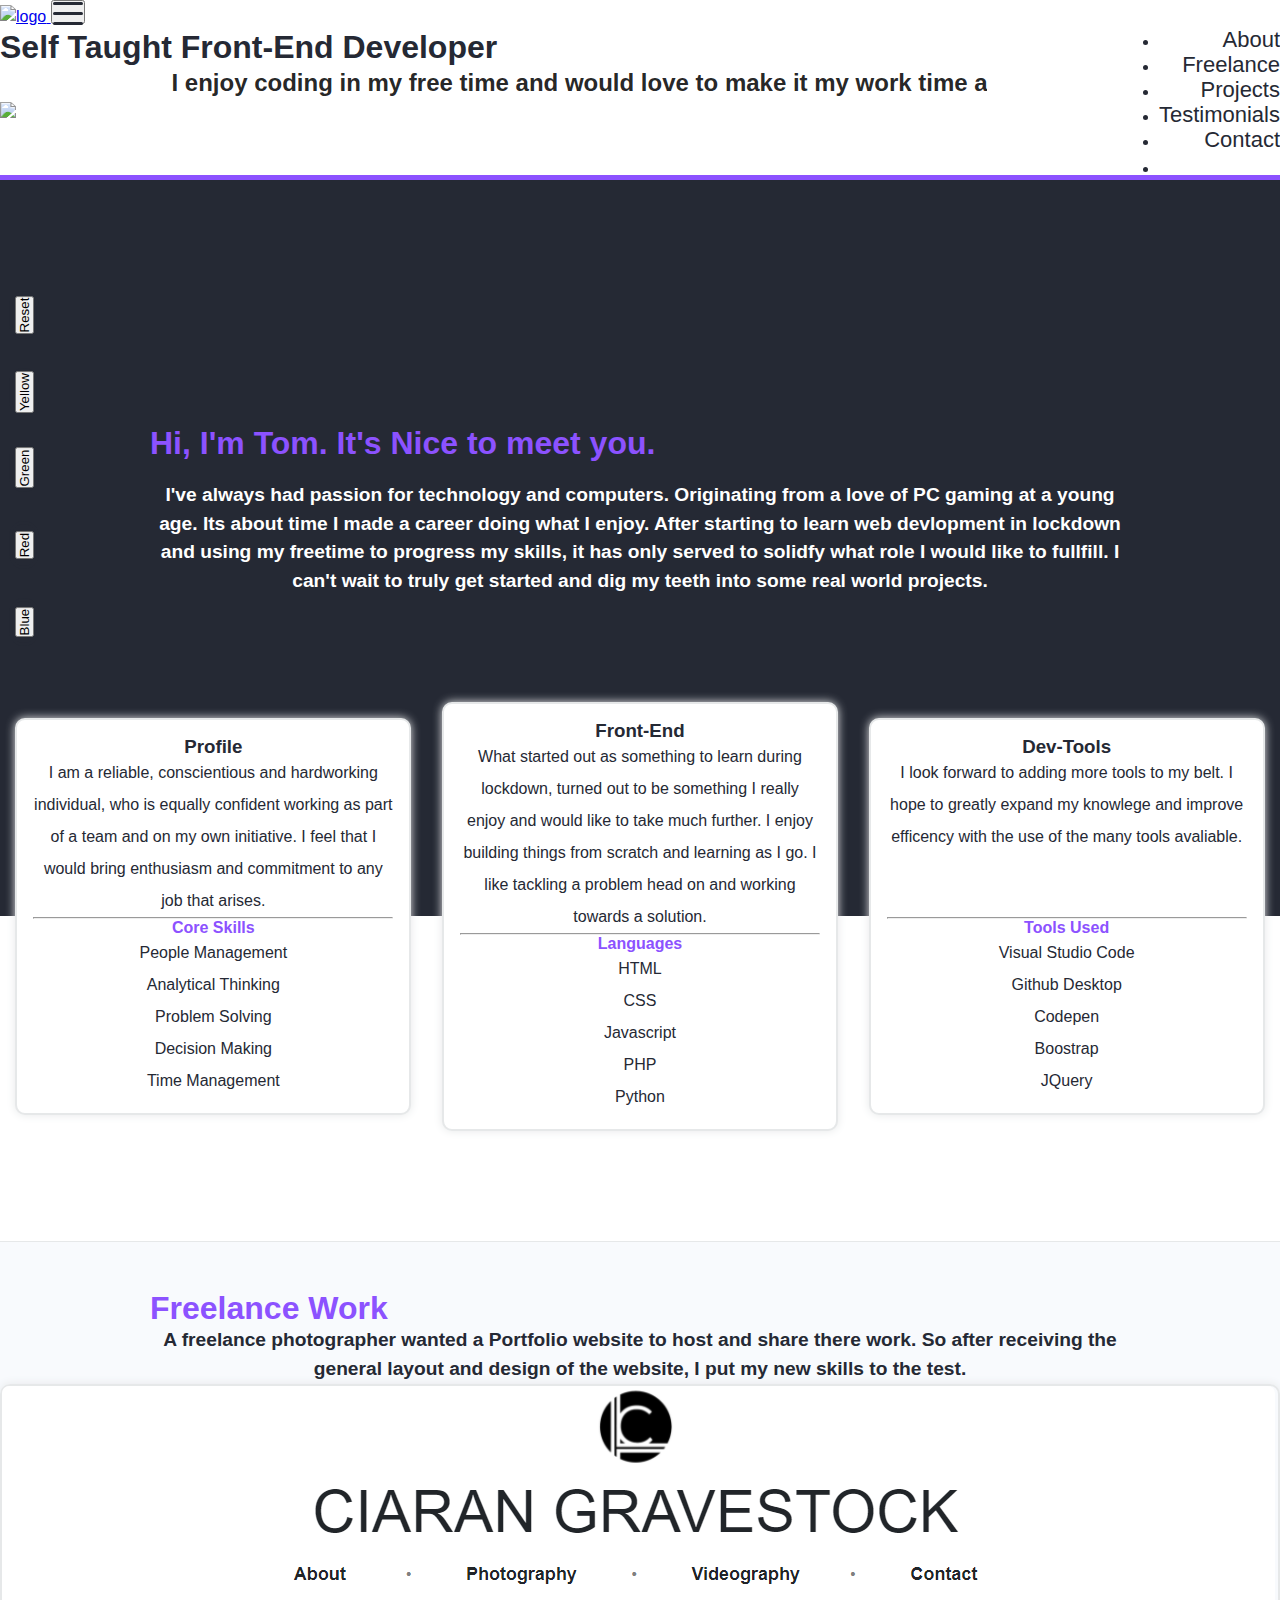
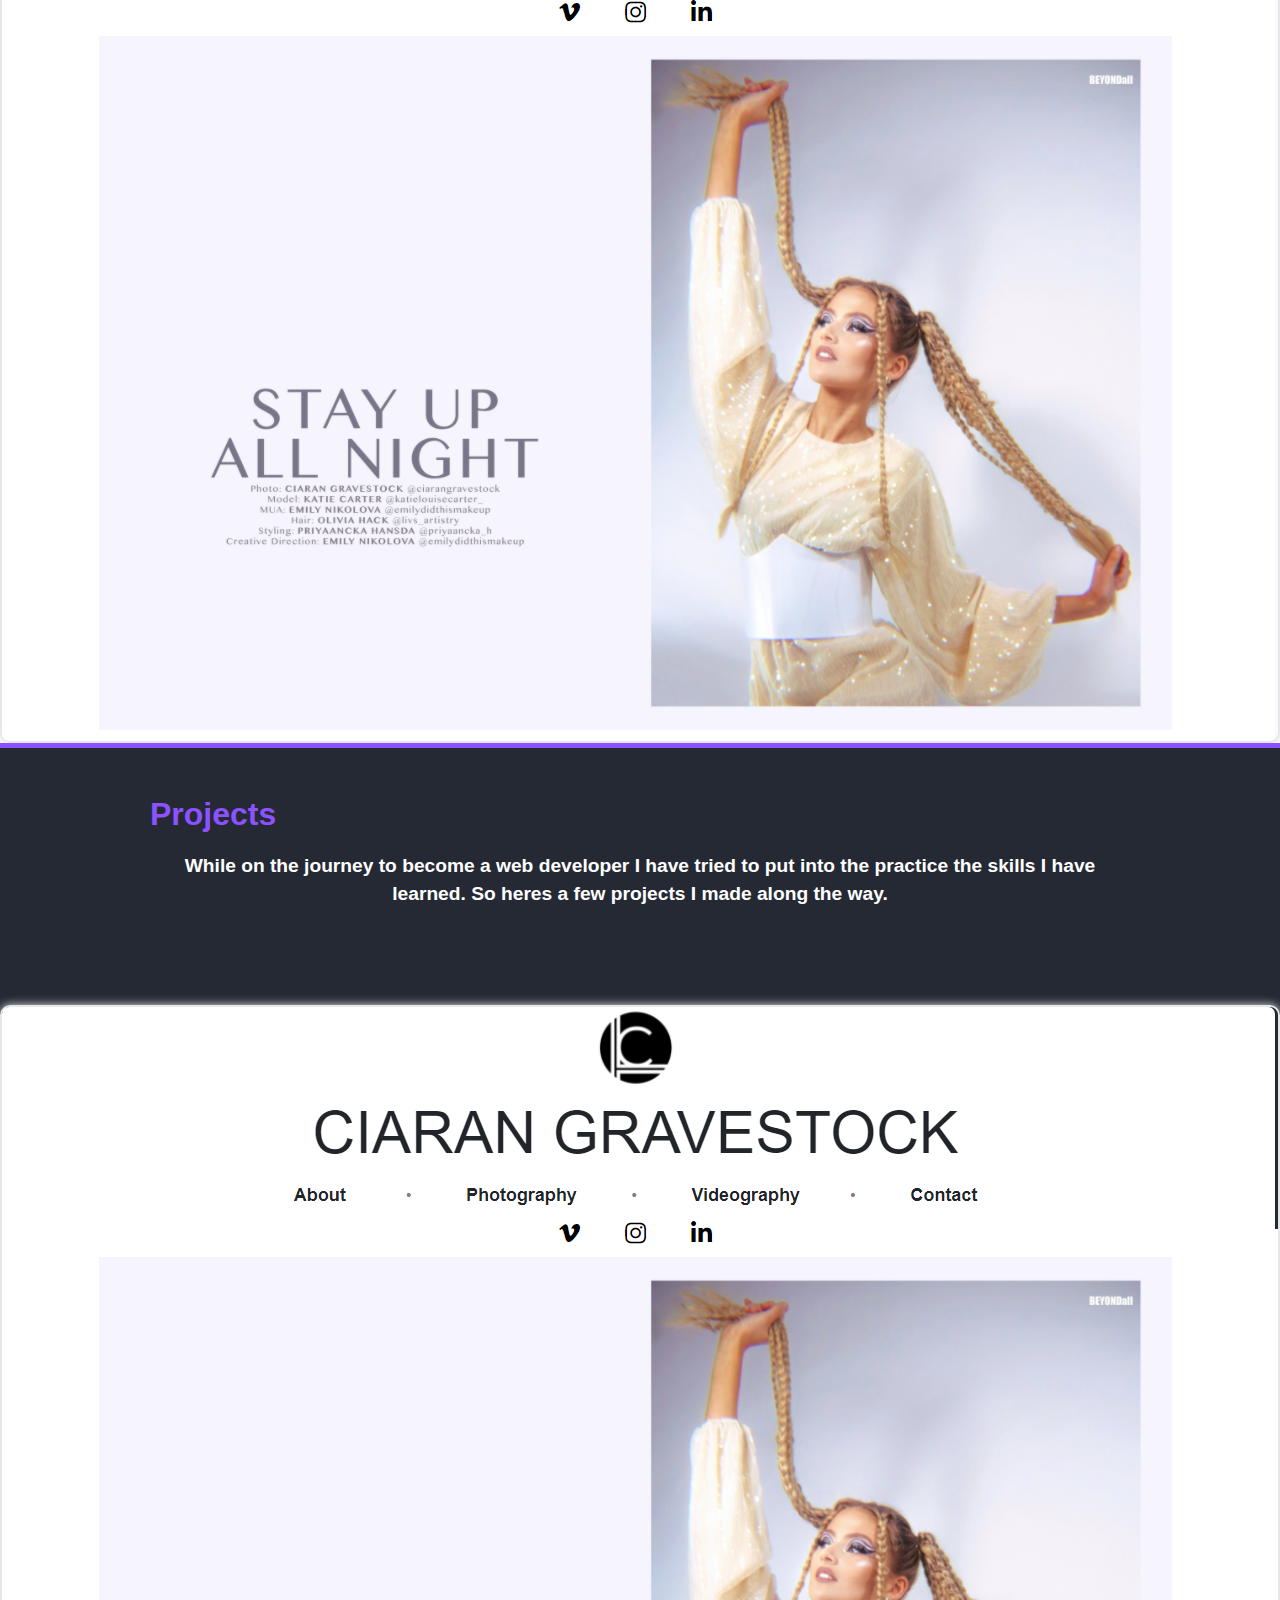
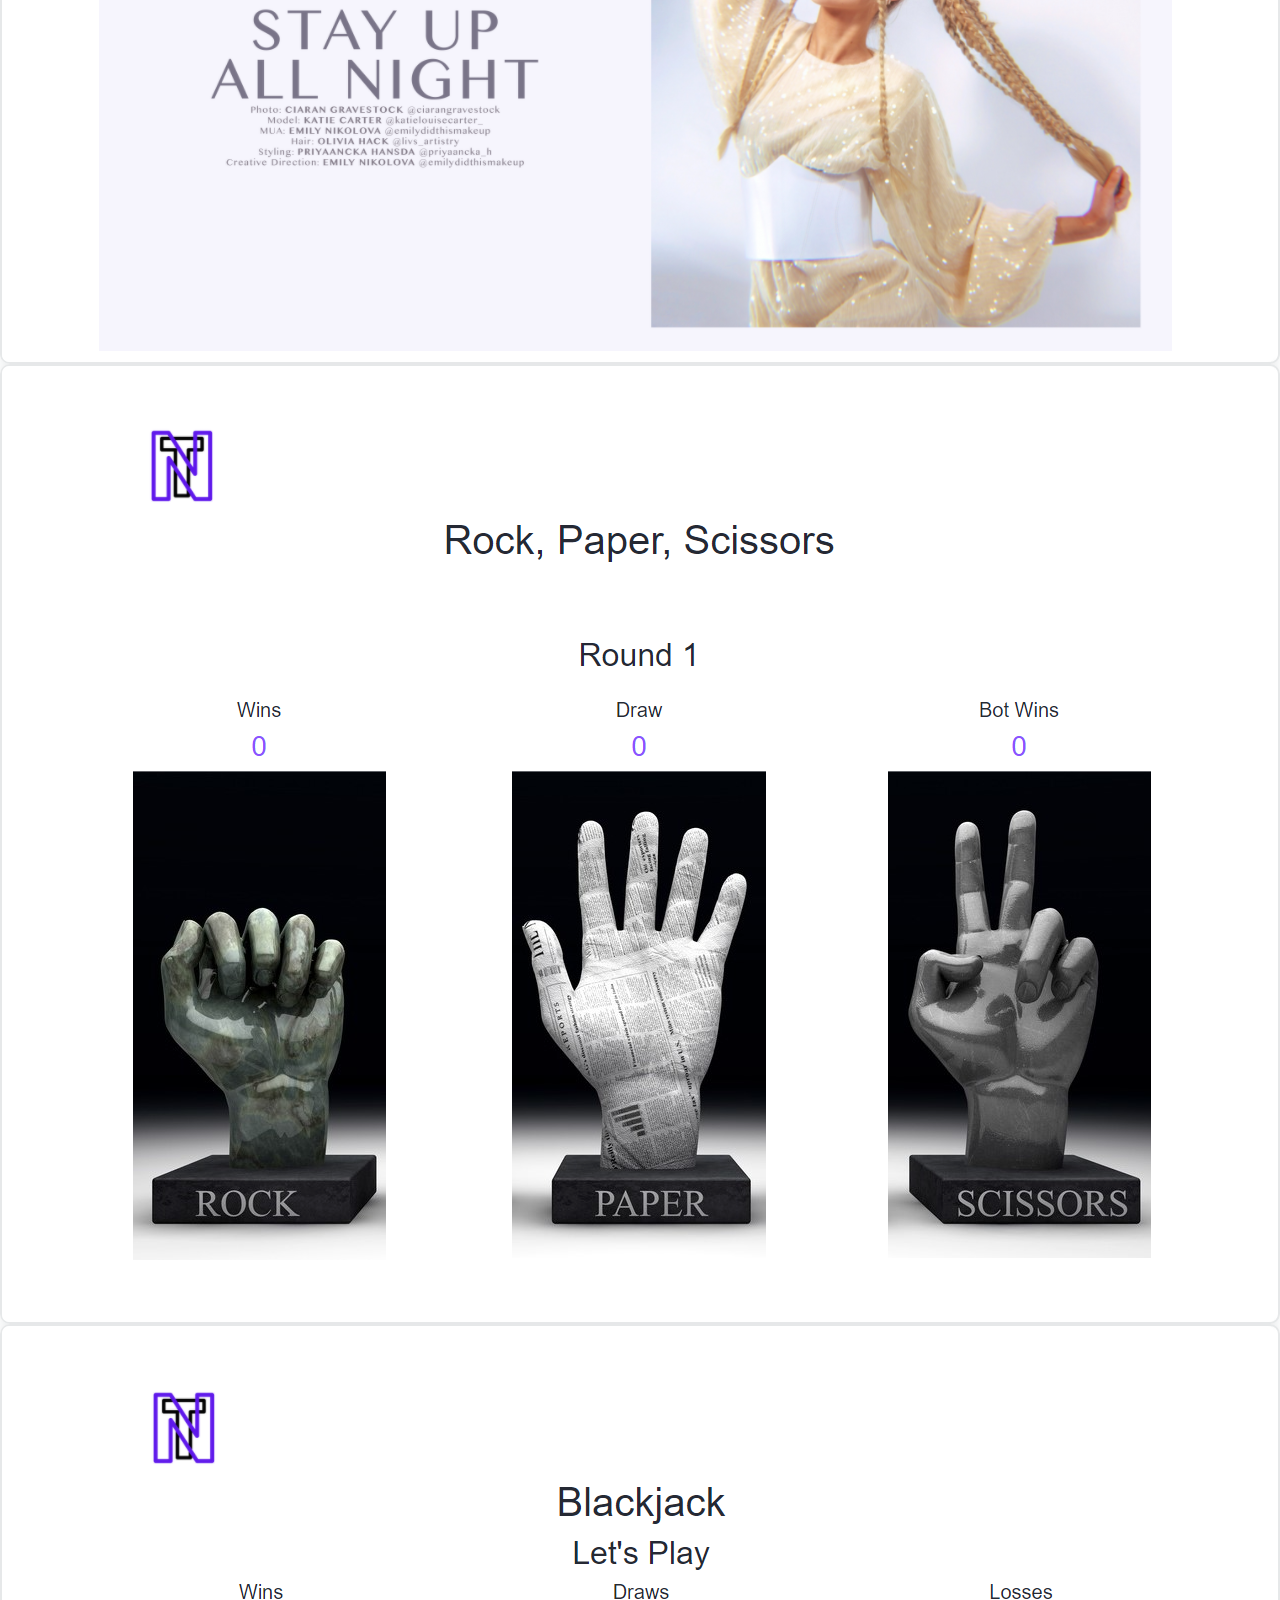
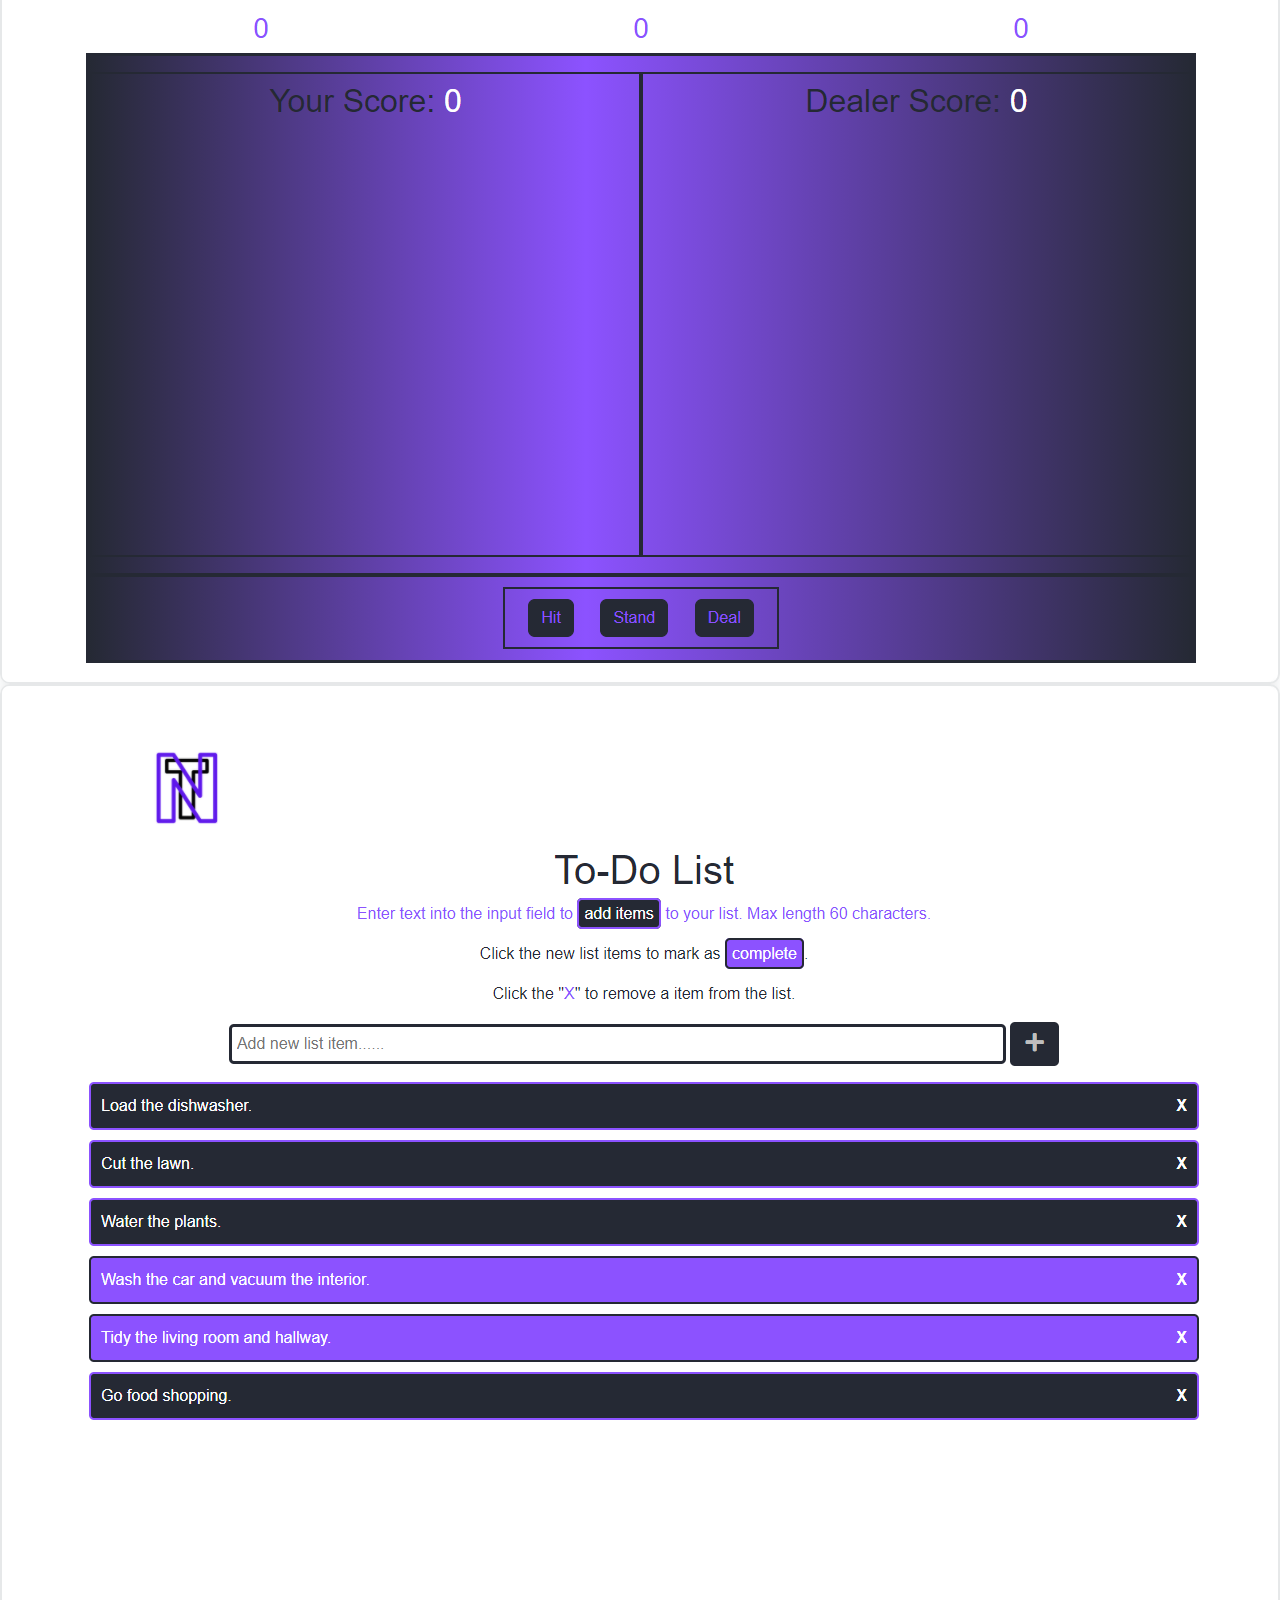
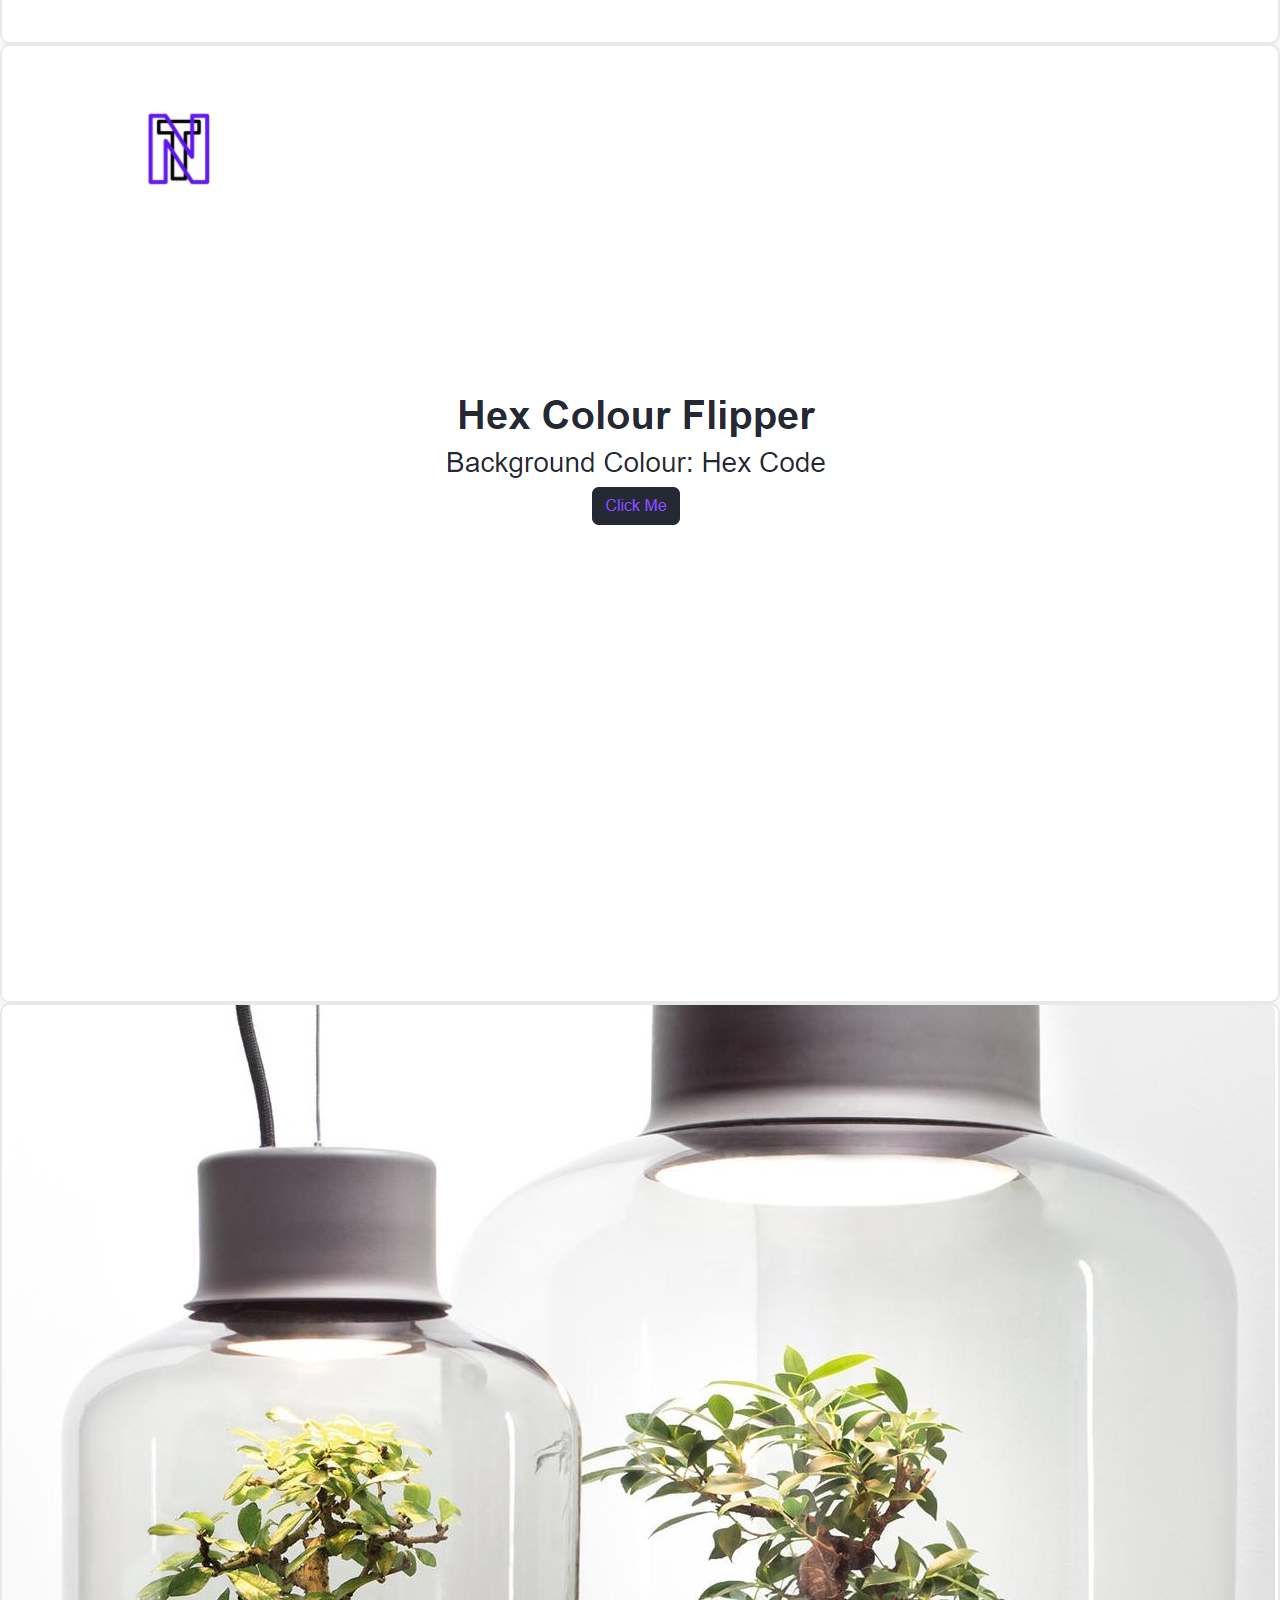
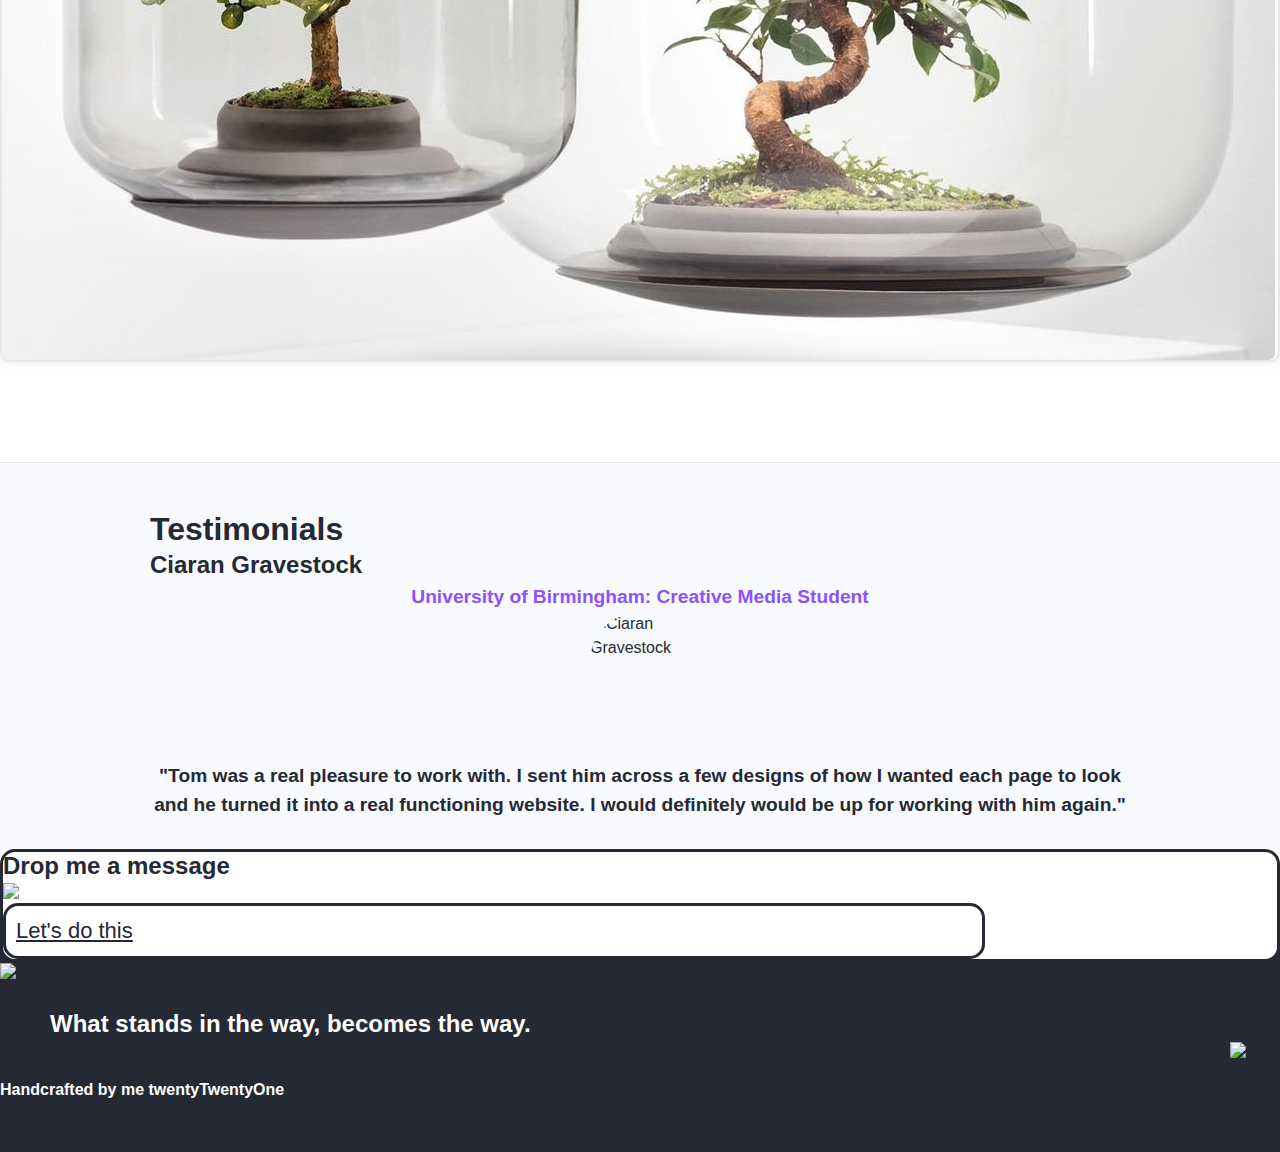
==== index.html @ 06ccfafd "Added target to website links" ====
<!DOCTYPE html>
<html lang="en">
    <head>
      <meta charset ="utf-8">
      <meta name ="description" content ="Thomas Nikoloff Portfolio">
      <meta name ="author" content ="Thomas Nikoloff">
      <meta name ="keywords" content="Thomas, Nikoloff">
      <meta name ="viewport" content="width=device-width, initial-scale=1.0">
      <title>Thomas Nikoloff</title>
      <script src="https://code.jquery.com/jquery-3.5.1.slim.min.js" integrity="sha384-DfXdz2htPH0lsSSs5nCTpuj/zy4C+OGpamoFVy38MVBnE+IbbVYUew+OrCXaRkfj" crossorigin="anonymous"></script>
      <script src="https://cdn.jsdelivr.net/npm/popper.js@1.16.0/dist/umd/popper.min.js" integrity="sha384-Q6E9RHvbIyZFJoft+2mJbHaEWldlvI9IOYy5n3zV9zzTtmI3UksdQRVvoxMfooAo" crossorigin="anonymous"></script>

      <link rel="stylesheet" href="https://stackpath.bootstrapcdn.com/bootstrap/4.5.0/css/bootstrap.min.css" integrity="sha384-9aIt2nRpC12Uk9gS9baDl411NQApFmC26EwAOH8WgZl5MYYxFfc+NcPb1dKGj7Sk" crossorigin="anonymous">
      <script src="https://stackpath.bootstrapcdn.com/bootstrap/4.5.0/js/bootstrap.min.js" integrity="sha384-OgVRvuATP1z7JjHLkuOU7Xw704+h835Lr+6QL9UvYjZE3Ipu6Tp75j7Bh/kR0JKI" crossorigin="anonymous"></script>

      <script src="js/script.js"></script>
      <link rel ="stylesheet" href ="css/main.css">
      <script src="https://kit.fontawesome.com/0ff32d8fcb.js" crossorigin="anonymous"></script>
    </head>
    <body>
        <div class="container-lg">
            <nav class="navbar" role="navigation" aria-label="main navigation">
                <a class="navbar-brand" href="#">
                    <img id="logo_Img" class="rotate logo_Img" src="img/designs/logo.png" height="100" alt="logo">
                </a>
                <button class="navbar-toggler first-button" type="button" data-toggle="collapse" data-target="#navbarSupportedContent20"
                    aria-controls="navbarSupportedContent20" aria-expanded="false" aria-label="Toggle navigation">
                    <div class="animated-icon1"><span></span><span></span><span></span></div>
                </button>
                <div class="collapse navbar-collapse" id="navbarSupportedContent20">
                    <ul id="nav-bar" class="navbar-nav mr-auto">
                      <li class="nav-item content__item">
                        <a class="nav-link link link--anim link-default" href="#intro" data-text="About">
                            <span>About</span>
                        </a>
                      </li>
                      <li class="nav-item">
                        <a class="nav-link link link--anim link-default" href="#freelance" data-text="Freelance">
                            <span>Freelance</span>
                        </a>
                      </li>
                      <li class="nav-item">
                        <a class="nav-link link link--anim link-default" href="#projects" data-text="Projects">
                            <span>Projects</span>
                        </a>
                      </li>
                      <li class="nav-item">
                        <a class="nav-link link link--anim link-default" href="#testimonials" data-text="Testimonials">
                            <span>Testimonials</span>
                        </a>
                      </li>
                      <li class="nav-item">
                        <a class="nav-link link link--anim link-default" href="contact.html" data-text="Contact">
                            <span>Contact</span>
                        </a>
                      </li>
                      <li>
                          <a class="nav-link link-default" href="https://github.com/TomNikoloff">
                            <i class="fab fa-github fa-2x"></i>
                          </a>
                      </li>
                    </ul>                
                  </div>
            </nav>
            <div class="verticalContainer vertical-text">
                <div class="vertical_flex">
                    <div class="btn_Style vertical_button">
                        <button class="btn link-default shadow-none" onclick="changeToBlue()">
                            Blue
                        </button>
                    </div>
                    <div class="btn_Style vertical_button">
                        <button class="btn link-default shadow-none" onclick="changeToRed()">
                            Red
                        </button>
                    </div>
                    <div class="btn_Style vertical_button">
                        <button class="btn link-default shadow-none" onclick="changeToGreen()">
                            Green
                        </button>
                    </div>
                    <div class="btn_Style vertical_button">
                        <button class="btn link-default shadow-none" onclick="changeToYellow()">
                            Yellow
                        </button>
                    </div>
                    <div class="btn_Style vertical_button">
                        <button class="btn link-default shadow-none" onclick="changeToDefault()">
                            Reset
                        </button>
                    </div>
                </div>
                <p class="vertical-text-style">Dont like the colour scheme? Try these instead:</p>
            </div>
            <section class="text-center">  
                <div>
                    <h1 class="title">
                        Self Taught Front-End Developer
                    </h1>
                    <h2 class="subtitle anim-typewriter">
                        I enjoy coding in my free time and would love to make it my work time aswell
                    </h2>
                </div>
                <div class="workspace">
                    <img id="workspace_Img" class="img-fluid" src="img/designs/workspace1.png">
                </div>
            </section>
        </div>
        <section class="default_BorderColor borderColor_Change primary-background intro-section">
            <div class="container-xl">
                <div class="intro-container">
                    <div class="arrow bounce">
                        <a class="textColor_Change fas fa-angle-down fa-5x arrow-down" href="#intro"></a>
                    </div>
                    <h1 id="intro" class="textColor_Change title text-center header">
                        Hi, I'm Tom. It's Nice to meet you.
                    </h1>
                    <h2 class="description is_White">
                        I've always had passion for technology and computers. Originating from a love of PC gaming at a young age. Its about time I made a career doing what I enjoy.
                        After starting to learn web devlopment in lockdown and using my freetime to progress my skills, it has only served to solidfy what role I would like to fullfill.  
                        I can't wait to truly get started and dig my teeth into some real world projects.
                    </h2>
                </div>
            </div>
        </section>
        <section class="skills-section">
            <div class="container-xl">
                <div class="skills">
                    <div class="skills-box">
                        <i class="textColor_Change fas fa-certificate fa-2x"></i>
                        <h3 class="title">
                            Profile
                        </h3>
                        <p>
                            I am a reliable, conscientious and hardworking individual, who is equally confident working as part of a team and on my own initiative. 
                            I feel that I would bring enthusiasm and commitment to any job that arises.
                        </p>
                        <hr>
                        <h4 class="textColor_Change title">
                            Core Skills
                        </h4>
                        <ul class="skills-list">
                            <li>
                                People Management
                            </li>
                            <li>
                                Analytical Thinking
                            </li>
                            <li>
                                Problem Solving
                            </li>
                            <li>
                                Decision Making
                            </li>
                            <li>
                                Time Management
                            </li>
                        </ul>
                    </div>
                    <div class="skills-box">
                        <i class="textColor_Change fas fa-code fa-2x"></i>
                        <h3 class="title">
                            Front-End
                        </h3>
                        <p>
                            What started out as something to learn during lockdown, turned out to be something I really enjoy and would like to take much further. 
                            I enjoy building things from scratch and learning as I go. I like tackling a problem head on and working towards a solution.
                        </p>
                        <hr>
                        <h4 class="textColor_Change title">
                            Languages
                        </h4>
                        <ul class="skills-list">
                            <li>
                                HTML
                                <i class="fab fa-html5"></i>
                            </li>
                            <li>
                                CSS
                                <i class="fab fa-css3-alt"></i>
                            </li>
                            <li>
                                Javascript
                                <i class="fab fa-js"></i>
                            </li>
                            <li>
                                PHP
                                <i class="fab fa-php"></i>
                            </li>
                            <li>
                                Python
                                <i class="fab fa-python"></i>
                            </li>
                        </ul>
                    </div>
                    <div class="skills-box">
                        <i class="textColor_Change fas fa-desktop fa-2x"></i>
                        <h3 class="title">
                            Dev-Tools
                        </h3>
                        <p class="temp">
                            I look forward to adding more tools to my belt. I hope to greatly expand my knowlege and improve efficency with the use of the many tools avaliable.
                        </p>
                        <hr>
                        <h4 class="textColor_Change title">
                            Tools Used
                        </h4>
                        <ul class="skills-list">
                            <li>
                                Visual Studio Code
                            </li>
                            <li>
                                Github Desktop
                            </li>
                            <li>
                                Codepen
                            </li>
                            <li>
                                Boostrap
                            </li>
                            <li>
                                JQuery
                            </li>
                        </ul>
                    </div>
                </div>
            </div>
        </section>
        <section class="off_White">
            <div class="container-md mt-2">
                <div class="intro-container">
                    <h1 id="freelance" class="textColor_Change title text-center header pb-3">
                        Freelance Work
                    </h1>
                    <h2 class="text-center description">
                        A freelance photographer wanted a Portfolio website to host and share there work. So after receiving the general layout and design of the website, I put my new skills to the test.
                    </h2>
                </div>
                <div class="projects-container pt-5">
                    <div class="row no-gutters">
                        <div class="projCon">
                            <div class="col-12 projBox">
                                <img src="img/ciaranGravestock.png" alt="CiaranGravestock.co.uk" class="img-fluid projImg">
                                <div class="overlay">
                                    <div class="projOverlay">
                                        <h1 class="textColor_Change title header pb-5">Ciaran Gravestock</h1>
                                        <div class="projOverCon borderLinkColor_Change p-3">
                                            <a class="nav-link link link--anim link-default" target="_blank" href="https://ciarangravestock.co.uk/">Check it out</a>
                                        </div>
                                    </div>
                                </div>
                            </div>
                        </div>
                    </div>              
                </div>
            </div>
        </section>
        <section class="default_BorderColor borderColor_Change primary-background projIntro-section mt-4">
            <div class="container-xl">
                <div class="intro-container">
                    <h1 id="projects" class="textColor_Change title text-center header">
                        Projects
                    </h1>
                    <h2 class="description is_White">
                        While on the journey to become a web developer I have tried to put into the practice the skills I have learned. So heres a few projects I made along the way. 
                    </h2>
                </div>
            </div>
        </section>
        <section class="projects-section">
            <div class="container-md">
                <div class="projects-container">
                    <div class="row no-gutters">
                        <!--Grid column-->
                        <div class="col-sm-4 col-12 mb-4 projBox">  
                            <div class="projCon">
                                <img src="img/ciaranGravestock.png" alt="CiaranGravestock.co.uk" class="img-fluid mb-4 projImg">
                                <div class="overlay">
                                    <div class="projOverlay">
                                        <p class="title textColor_Change">Freelance Work:</p>
                                        <p class="is_White">Website made for a freelance photopgrapher.</p>
                                        <div class="projOverCon borderLinkColor_Change">
                                            <a class="nav-link link link--anim link-default" target="_blank" href="https://ciarangravestock.co.uk/">Learn More</a>
                                        </div>
                                    </div>
                                </div>
                            </div>
                        </div>
                        <!--Grid column-->
                        <div class="col-sm-4 col-12 mb-4 projBox">
                            <div class="projCon">
                                <img src="img/rpsGame/rps.png" alt="Rock, Paper and Scissors" class="img-fluid mb-4 projImg">
                                <div class="overlay">
                                    <div class="projOverlay">
                                        <p class="title textColor_Change">Javascript Project:</p>
                                        <p class="is_White">Game of Rock, Paper and Scissors vs a bot.</p>
                                        <div class="projOverCon borderLinkColor_Change">
                                            <a class="nav-link link link--anim link-default" href="rps.html">Learn More</a>
                                        </div>
                                    </div>
                                </div>
                                
                            </div>
                        </div>
                        <!--Grid column-->
                        <div class="col-sm-4 col-12 mb-4 projBox">
                            <div class="projCon">
                                <img src="img/blackjack.png" alt="Blackjack Game" class="img-fluid mb-4 projImg">
                                <div class="overlay">
                                    <div class="projOverlay">
                                        <p class="title textColor_Change">Javascript Project:</p>
                                        <p class="is_White">A game of blackjack vs a bot.</p>
                                        <div class="projOverCon borderLinkColor_Change">
                                            <a class="nav-link link link--anim link-default" href="blackjack.html">Learn More</a>
                                        </div>
                                    </div>
                                </div>
                            </div>
                        </div>
                        <!--Grid column-->
                        <div class="col-sm-4 col-12 mb-4 p-0 projBox">
                            <div class="projCon">
                                <img src="img/tdl.png" alt="To-Do List" class="img-fluid projImg">
                                <div class="overlay">
                                    <div class="projOverlay">
                                        <p class="title textColor_Change">Javascript Project:</p>
                                        <p class="is_White">To-Do List project.</p>
                                        <div class="projOverCon borderLinkColor_Change">
                                            <a class="nav-link link link--anim link-default" href="tdl.html">Learn More</a>
                                        </div>
                                    </div>
                                </div>
                            </div>
                        </div>
                        <!--Grid column-->
                        <div class="col-sm-4 col-12 mb-4 p-0 projBox">
                            <div class="projCon">
                                <img src="img/colourFlipper.png" alt="Hex Colour Flipper" class="img-fluid  projImg">
                                <div class="overlay">
                                    <div class="projOverlay">
                                        <p class="title textColor_Change">Javascript Project:</p>
                                        <p class="is_White">Hex Colour Flipper project.</p>
                                        <div class="projOverCon borderLinkColor_Change">
                                            <a class="nav-link link link--anim link-default" href="cf.html">Learn More</a>
                                        </div>
                                    </div>
                                </div>
                            </div>
                        </div>
                        <!--Grid column-->
                        <div class="col-sm-4 col-12 mb-4 p-0 projBox">
                            <div class="projCon">
                                <img src="img/bonzALight.jpg" alt="Bonz-A-Light.com" class="img-fluid projImg">
                                <div class="overlay">
                                    <div class="projOverlay">
                                        <p class="title textColor_Change">HTML & CSS Project:</p>
                                        <p class="is_White">A landing page I made when I was first learning HTML and CSS.</p>
                                        <div class="projOverCon borderLinkColor_Change">
                                            <a class="nav-link link link--anim link-default" href="bonzALight.html">Learn More</a>
                                        </div>
                                    </div>
                                </div>
                            </div>
                        </div>
                    </div>              
                </div>
            </div>
        </section>
        <section class="off_White">
            <div class="container-md mt-3 pb-5">
                <div class="intro-container text-center">
                    <h1 id="testimonials" class="title text-center header">
                        Testimonials
                    </h1>
                    <div>
                        <h2 class="pt-5">
                            Ciaran Gravestock
                        </h2>
                        <h3 class="description textColor_Change pb-5">
                            University of Birmingham: Creative Media Student
                        </h3>    
                    </div>
                    <img class="testimonials_Img" src="https://ciarangravestock.co.uk/images/frosty-1.jpg" alt="Ciaran Gravestock">
                    <h2 class="testimonials description">
                        "Tom was a real pleasure to work with. I sent him across a few designs of how I wanted each page to look and he turned it into a real functioning website. 
                        I would definitely would be up for working with him again."
                    </h2>
                </div>
            </div>
        </section>
        <section>
            
            <div class="bottom-div primary-background borderColor_Change">
                <div class="container">
                    <div class="contact-Section">
                        <div class="row text-center p-4">
                            <div class="col- col-md-4 my-auto">
                                <h2 class="contact-Text title contact">Drop me a message</h2>
                            </div>
                            <div class="col-md-4 my-auto">
                                <a href="index.html">
                                    <img id="contact_Img" class="rotate contact-Logo" height="100" src="img/designs/logo.png">
                                </a>
                            </div>
                            <div class="col- col-md-4 my-auto">
                                <div class="contact_Link mx-auto">
                                    <a class="nav-link link link--anim link-default m-1" href="contact.html">Let's do this</a>
                                </div>
                            </div>
                        </div>                        
                    </div>
                    <div class="row pt-3">
                        <div class="col-md-3"></div>
                        <div class="col- col-md-6">                        
                            <div>
                                <img class="html_Tag" src="img/h2.png">
                                <h2 class="text-center  footer_Quote is_White">
                                    What stands in the way, becomes the way.
                                </h2>
                                <img class="float_Right html_Tag" src="img/h2w.png">
                            </div>
                            <div class="clear_Float">
                                <h3 class=" text-center footer_Copyright is_White">
                                    Handcrafted by me <i class="far fa-copyright"></i> twentyTwentyOne
                                </h3>
                            </div>
                        <div class="col-md-3"></div>
                    </div>
                </div>
            </div>
        </section>
    </body>
</html>
---- css/main.css ----
* {
    border-sizing: border-box;
    margin: 0;
    padding: 0;
  }
  
html {
    scroll-behavior: smooth;
    font-size: 100%;
  }

body {
    color: #252934;
    font-size: 1em;
    font-weight: 300;
    line-height: 1.5;
    font-family: "europa", sans-serif;
  }

.animated-icon1 {
    width: 30px;
    height: 20px;
    position: relative;
    margin: 0px;
    -webkit-transform: rotate(0deg);
    -moz-transform: rotate(0deg);
    -o-transform: rotate(0deg);
    transform: rotate(0deg);
    -webkit-transition: .5s ease-in-out;
    -moz-transition: .5s ease-in-out;
    -o-transition: .5s ease-in-out;
    transition: .5s ease-in-out;
    cursor: pointer;
    }
    
.animated-icon1 span {
    display: block;
    position: absolute;
    height: 3px;
    width: 100%;
    border-radius: 9px;
    opacity: 1;
    left: 0;
    -webkit-transform: rotate(0deg);
    -moz-transform: rotate(0deg);
    -o-transform: rotate(0deg);
    transform: rotate(0deg);
    -webkit-transition: .25s ease-in-out;
    -moz-transition: .25s ease-in-out;
    -o-transition: .25s ease-in-out;
    transition: .25s ease-in-out;
    }
    
.animated-icon1 span {
    background: #252934;
    }
    
.animated-icon1 span:nth-child(1) {
    top: 0px;
    }
    
.animated-icon1 span:nth-child(2) {
    top: 10px;
    }
    
.animated-icon1 span:nth-child(3) {
    top: 20px;
    }
    
.animated-icon1.open span:nth-child(1) {
    top: 11px;
    -webkit-transform: rotate(135deg);
    -moz-transform: rotate(135deg);
    -o-transform: rotate(135deg);
    transform: rotate(135deg);
    }
    
.animated-icon1.open span:nth-child(2) {
    opacity: 0;
    left: -60px;
    }
    
.animated-icon1.open span:nth-child(3) {
    top: 11px;
    -webkit-transform: rotate(-135deg);
    -moz-transform: rotate(-135deg);
    -o-transform: rotate(-135deg);
    transform: rotate(-135deg);
    }

.navbar-toggler:focus,
.navbar-toggler:active,
.navbar-toggler-icon:focus {
    outline: none;
    box-shadow: none;
}

.btn_Style {
    border: #252934 solid 3px;
    border-radius: 15px;
    transition: 0.5s ease;
}

.btn_Style:hover {
    background-color: #252934;
}

.vertical-text {
    writing-mode: tb-rl;
    transform: rotate(180deg);
}

.vertical_button {
    transform:rotate(90deg);
    -webkit-transform:rotate(90deg);
    writing-mode:initial;
    text-align: center;
}

.vertical_flex {
    display: flex;
    justify-content: space-between;
}

.vertical-text-style {
    font-size: 1rem;
    color: #252934;
    display: inline;
}

/*Temp display = none on small screens until color chnage menu is fixed on smaller screens.*/
.verticalContainer {
    display: none;
    position: absolute;
    top: 300px;
    left: 0;
}

.title {
    font-weight: bold;
    line-height: 1.125;
}

.subtitle {
    color: rgba(10, 10, 10, 0.9);
    font-size: 1.5rem;
    line-height: 1.5;
    text-align: center;
}

#nav-bar{
    text-align: right;
    float: right;
}

.nav-link{
    color: #252934;
    font-size: 1.5em;
    font-weight: 300;
    line-height: 1;
    font-family: "europa", sans-serif;
}

.workspace {
    padding-bottom: 50px;
}

.primary-background {
    background-color: #252934;
}

.intro-section{
    padding-bottom: 20rem;
    border-top: 5px #8c52ff solid ;
}

.intro-container {
    padding: 0 20px;
}

.header {
    padding-top: 3rem;
    font-size: clamp(1.5rem, 3.5vw, 2rem); /*1.9rem @ 1200px*/
}

.description {
    font-size: clamp(1rem, 1.5vw, 1.25rem); /*1.25rem @ 1200px*/
    line-height: 1.5;
    text-align: center;
}

.is_White {
    padding-top: 20px;
    color: #fff !important;
}

.link-default:hover {
    color: #8c52ff;
}

.link-blue:hover {
    color: #5271ff;
}

.link-red:hover {
    color: #ff5757;
}

.link-green:hover {
    color: #7ed957;
}

.link-yellow:hover {
    color: #ffde59;
}

.arrow-down{
    text-decoration: none;
}

.arrow-down:hover{
    color: #8c52ff;
}

.arrow {
    padding-top: 40px;
    text-align: center;
    margin: 8% 0;
}
.bounce {
    -moz-animation: bounce 2s infinite;
    -webkit-animation: bounce 2s infinite;
    animation: bounce 2s infinite;
}
  
@keyframes bounce {
    0%, 20%, 50%, 80%, 100% {
      transform: translateY(0);
    }
    40% {
      transform: translateY(-30px);
    }
    60% {
      transform: translateY(-15px);
    }
  }

/*#intro {
    opacity: 0.3;
    transform: scale(0.1);
    transition: all 1s ease-in-out;
}

.activeIntro {
    opacity: 1;
    transform: scale(1);
}*/

.skills-section{
    margin-top: -14rem;
    padding-bottom: 100px;
}

.skills{
    display: flex;
    flex-wrap: wrap;
    justify-content: space-around;
    align-content: center;
    align-items: center;
}

.skills-box{
    width: 360px;
    max-width: 100%;
    text-align: center;
    padding: 1em;
    background: white;
    line-height: 2;
    margin: 10px 0;
    box-shadow: 0 0px 10px #E6E8E9;
    border: #E6E8E9 solid 2px;
    border-radius: 10px;
}

.skills-list{
    list-style-type: none;
}

.temp{
    padding-bottom: 64px;
}


.content__item::before {
    color: var(--color-number);
    position: absolute;
    top: 0;
    left: 0;
}

.link {
    cursor: pointer;
    font-size: 18px;
    position: relative;
    white-space: nowrap;
    color: var(--color-text);
}

.link::before,
.link::after {
    position: absolute;
    width: 100%;
    height: 1px;
    background: currentColor;
    top: 100%;
    left: 0;
    pointer-events: none;
}

.link::before {
    content: '';
    /* show by default */
}

.link--anim {
    font-size: 1.375rem;
}

.link--anim::before {
    transform-origin: 50% 100%;
    transition: clip-path 0.3s, transform 0.3s cubic-bezier(0.2, 1, 0.8, 1);
    clip-path: polygon(0% 0%, 0% 100%, 0 100%, 0 0, 100% 0, 100% 100%, 0 100%, 0 100%, 100% 100%, 100% 0%);
}

.link--anim:hover::before {
    transform: translate3d(0, 2px, 0) scale3d(1.08, 3, 1);
    clip-path: polygon(0% 0%, 0% 100%, 50% 100%, 50% 0, 50% 0, 50% 100%, 50% 100%, 0 100%, 100% 100%, 100% 0%);
}

.link--anim span {
    display: inline-block;
    transition: transform 0.3s cubic-bezier(0.2, 1, 0.8, 1);
}

.link--anim:hover span {
    transform: translate3d(0, -2px, 0);
}

.rotate:hover
{
    -webkit-transform: rotateZ(-30deg);
    -ms-transform: rotateZ(-30deg);
    transform: rotateZ(-30deg);
}

.off_White {
    border-top: 1px solid #E6E8E9;
    background-color: #f8fafd;
}

.projIntro-section{
    padding-bottom: 16rem;
    border-top: 5px #8c52ff solid ;
}

.projects-section {
        margin-top: -14rem;
        padding-bottom: 100px;
}

.projCon {
    box-shadow: 0 0px 10px #E6E8E9;
    border: #E6E8E9 solid 2px;
    border-radius: 10px;
    padding: 0;
    margin: 0;
}

.projImg {
    border-radius: 7px;
    display: block;
}
 
.projOverlay {
    transition: 1.5s ease;
    opacity: 0;
    position: absolute;
    top: 50%;
    left: 50%;
    transform: translate(-50%, -50%);
    -ms-transform: translate(-50%, -50%);
    text-align: center; 
}

.projOverlay_Freelance {
    transition: 0.45s ease;
    opacity: 0;
    position: absolute;
    top: 50%;
    left: 50%;
    transform: translate(-50%, -50%);
    -ms-transform: translate(-50%, -50%);
    text-align: center; 
}

.projBox:hover .projImg {
    opacity: 0.5;
}

.projBox:hover .projOverlay {
    opacity: 1;
}

.projBox:hover .projOverlay_Freelance {
    opacity: 1;
}

.projOverCon {
    padding: 10px;
    border-radius: 15px;
    color: #fff;
}

.projOver_Freelance {
    padding: 10px;
    border:#252934 2px solid;
}

.projOverCon a{
    color: #fff;
}

.overlay {
    background-color: #252934;
    position: absolute;
    top: 0;
    left: 0; 
    height: 100%;
    width: 100%;
    opacity: 0;
    transition: 0.75s ease;
    border-radius: 10px;
}

.projCon:hover .overlay {
    opacity: 1;
}

.textColor_Change {
    color: #8c52ff;
}

.borderColor_Change {
    border-top: #8c52ff solid 5px;
}

.borderLinkColor_Change {
    border:#8c52ff 3px solid;
}

.testimonials_Img {
    display: block;
    border-radius: 50%;
    width: 100px;
    height: 100px;
    margin: 0 auto;
}

.testimonials {
    padding: 50px 0 100px 0;
}

.bottom-div {
    padding: 100px 0 50px 0;
}

.submit_Con {
    width: 20%;
    margin: 20px auto;
}

.contact_Link {
    font-size: 20px;
    border: #252934 solid 3px;
    border-radius: 15px;
    padding: 10px;
    width: 75%;
    transition: 0.5s ease;
}

.contact_Link:hover {
    background-color: #252934;
}

.contact-Section {
    background-color: #fff;
    border:#252934 solid 3px;
    border-radius: 15px;
    margin-top: -11rem;
}

.contact-Logo {
    vertical-align: middle;
}

.form-control {
    background-color: #1e242c;
    border: 2px #616161 solid;
    border-radius: 4px;
    color: #fff;
}


.footer_Quote {
    font-size: 1.5rem;
    padding-right: 50px;
    padding-left: 50px;
}

.footer_Copyright {
    font-size: 1rem;
}

.html_Tag {
    width: 50px;
}

.float_Left {
    float: left;
}

.float_Right {
    float: right;
}

.clear_Float {
    clear: right;
}

@media (min-width: 576px) {
    .sub-intro {
        text-align: center;
    }
    .projIntro-section{
        padding-bottom: 10rem;
    }
    .contact_Link {
        width: 60%;
    }
    .projects-section {
        margin-top: -8rem;
    }
}

@media (min-width: 768px) {
    .verticalContainer {
        display: block;
    }
    .projIntro-section{
        padding-bottom: 12rem;
    }
    .contact_Link {
        width: 90%;
    }
    .projects-section {
        margin-top: -10rem;
    }
}

@media (min-width: 992px) {
    .contact_Link {
        width: 75%;
    }
    .projIntro-section{
        padding-bottom: 14rem;
    }
    .projects-section {
        margin-top: -12rem;
    }
    .subtitle {;
        width: 34em;
        margin: 0 auto;
        /*border-right: 2px solid rgba(10, 10, 10, 0.9);*/
        white-space: nowrap;
        overflow: hidden;
    }  
    
    /* Typewriter Animation */
    .anim-typewriter{
        animation: typewriter 4s steps(44) 1s 1 normal both,
                blinkTextCursor 500ms steps(44) infinite normal;
    }
    @keyframes typewriter{
        from{width: 0;}
        to{width: 34em;}
    }
    @keyframes blinkTextCursor{
        from{border-right-color: rgba(10, 10, 10, 0.9);}
        to{border-right-color: transparent;}
    }
}

@media (min-width: 1200px) {
    .intro-container {
        padding: 0 150px;
    }
    .projects-section {
        margin-top: -14rem;
    }
    .projIntro-section{
        padding-bottom: 20rem;
    }
}

@media (min-width: 1400px) {

}

/* Rock, Paper, Scissors classes*/
.rpsImgDiv:hover .rpsImg {
    opacity: 0.3;
    transition: .5s ease;
}

.rpsImgDiv:hover {
    opacity: 1;
    transition: .5s ease;
}

.resetButton {
    background-color: #252934;
}

#resetButtonDiv {
    display: none;
}
/* Rock, Paper, Scissors classes end*/

/*Blackjack Classes*/
.blackjack-table {
    background: rgb(37,41,52);
    background: linear-gradient(90deg, rgba(37,41,52,1) 0%, rgba(140,82,255,1) 45%, rgba(37,41,52,1) 100%);
    height: 63vh;
    border: #252934 solid 3px;
}

.blackjackBox-border {
    border: #252934 2px solid;
    height: 50vh;
}

.blackjackBox-border img {
    width: 25%;
    padding: 10px;
}

.blackjack-border {
    border-top: #252934 solid 4px;
}

.blackjack-button-flexbox {
    display: flex;
    justify-content: space-around;
    width: 25%;
    margin: 10px auto;
    padding: 10px;
    border: #252934 solid 2px;
}

.blackjack-score {
    color: #252934
}

#your-blackjack-result, #dealer-blackjack-result {
    color:#ffffff;
}
/*Blackjack End*/

/*To-Do List Start*/

#user_Input {
    border: #252934 solid 3px;
    border-radius: 5px;
    padding: 5px;
    min-width: 70%;
}

#add_Li {
	border: none;
	padding: 10px 15px;
	border-radius: 5px;
	color: #bebebe;
	background-color: #252934;
	transition: all 0.75s ease;
	-webkit-transition: all 0.75s ease;
	-moz-transition: all 0.75s ease;
	-ms-transition: all 0.75s ease;
	-o-transition: all 0.75 ease;
}

#add_Li:hover{
	background-color: #464b5a;
	color: #8c52ff;
}

.intro_tdl {
    border: 2px #8c52ff solid;
    border-radius: 5px;
    background-color: #252934;
    padding: 5px;
    color: #fff;
}

.subIntro_tdl {
    border: 2px #252934 solid;
    border-radius: 5px;
    background-color: #8c52ff;
    padding: 5px;
    color: #fff;
}

.tdl_ListItem {
    list-style-type: none;
    border: 2px #8c52ff solid;
    border-radius: 5px;
    background-color: #252934;
    padding: 10px;
    color: #fff;
    margin-bottom: 10px;
}

.tdl_ListItem > button {
    font-weight: normal;
	background: none;
	border: none;
	float: right;
	color: #ffffff;
	font-weight: 700;
}

.done {
    list-style-type: none;
    border: 2px #252934 solid;
    border-radius: 5px;
    background-color: #8c52ff;
    padding: 10px;
    color: #fff;
    margin-bottom: 10px;
}

.delete {
    display: none;
}
/*To-Do List End*/

.hex_Div {
    margin: 20vh 0;
}



.test-sub {
    color: #252934 !important;
}
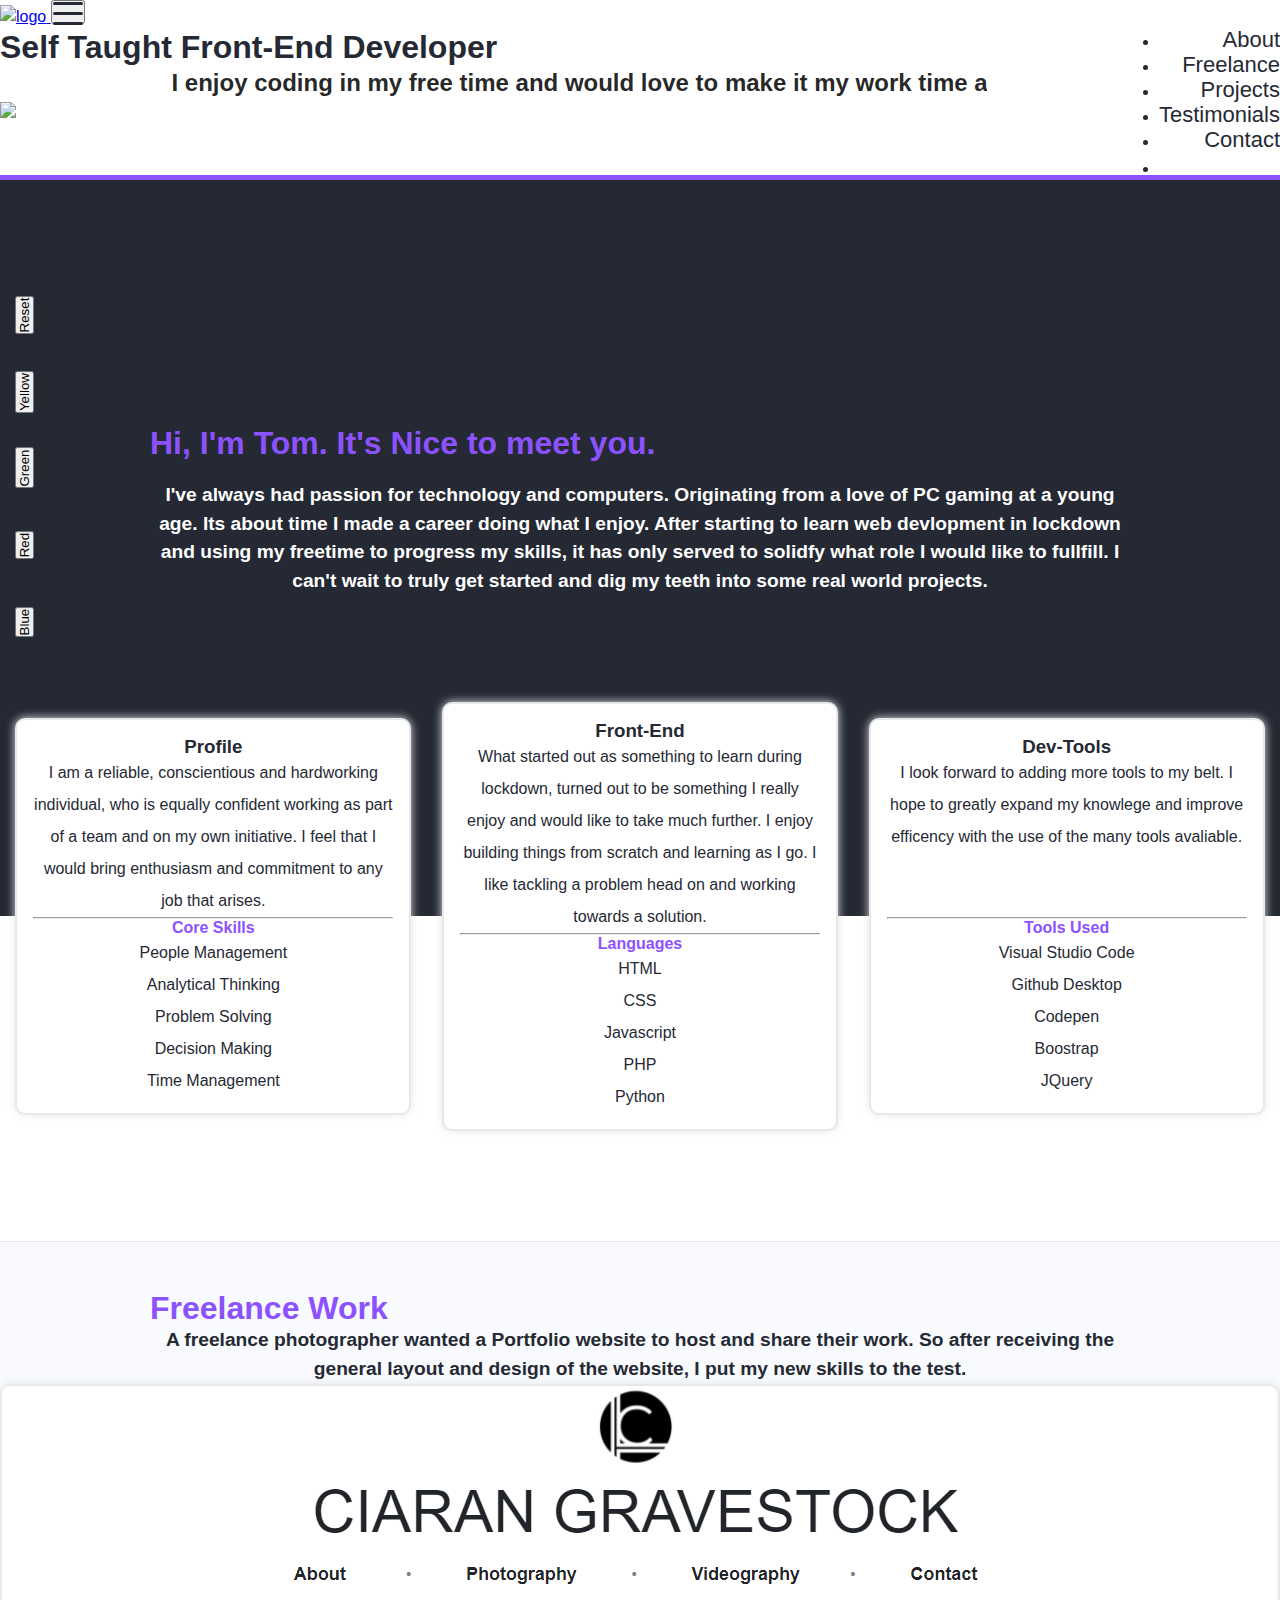
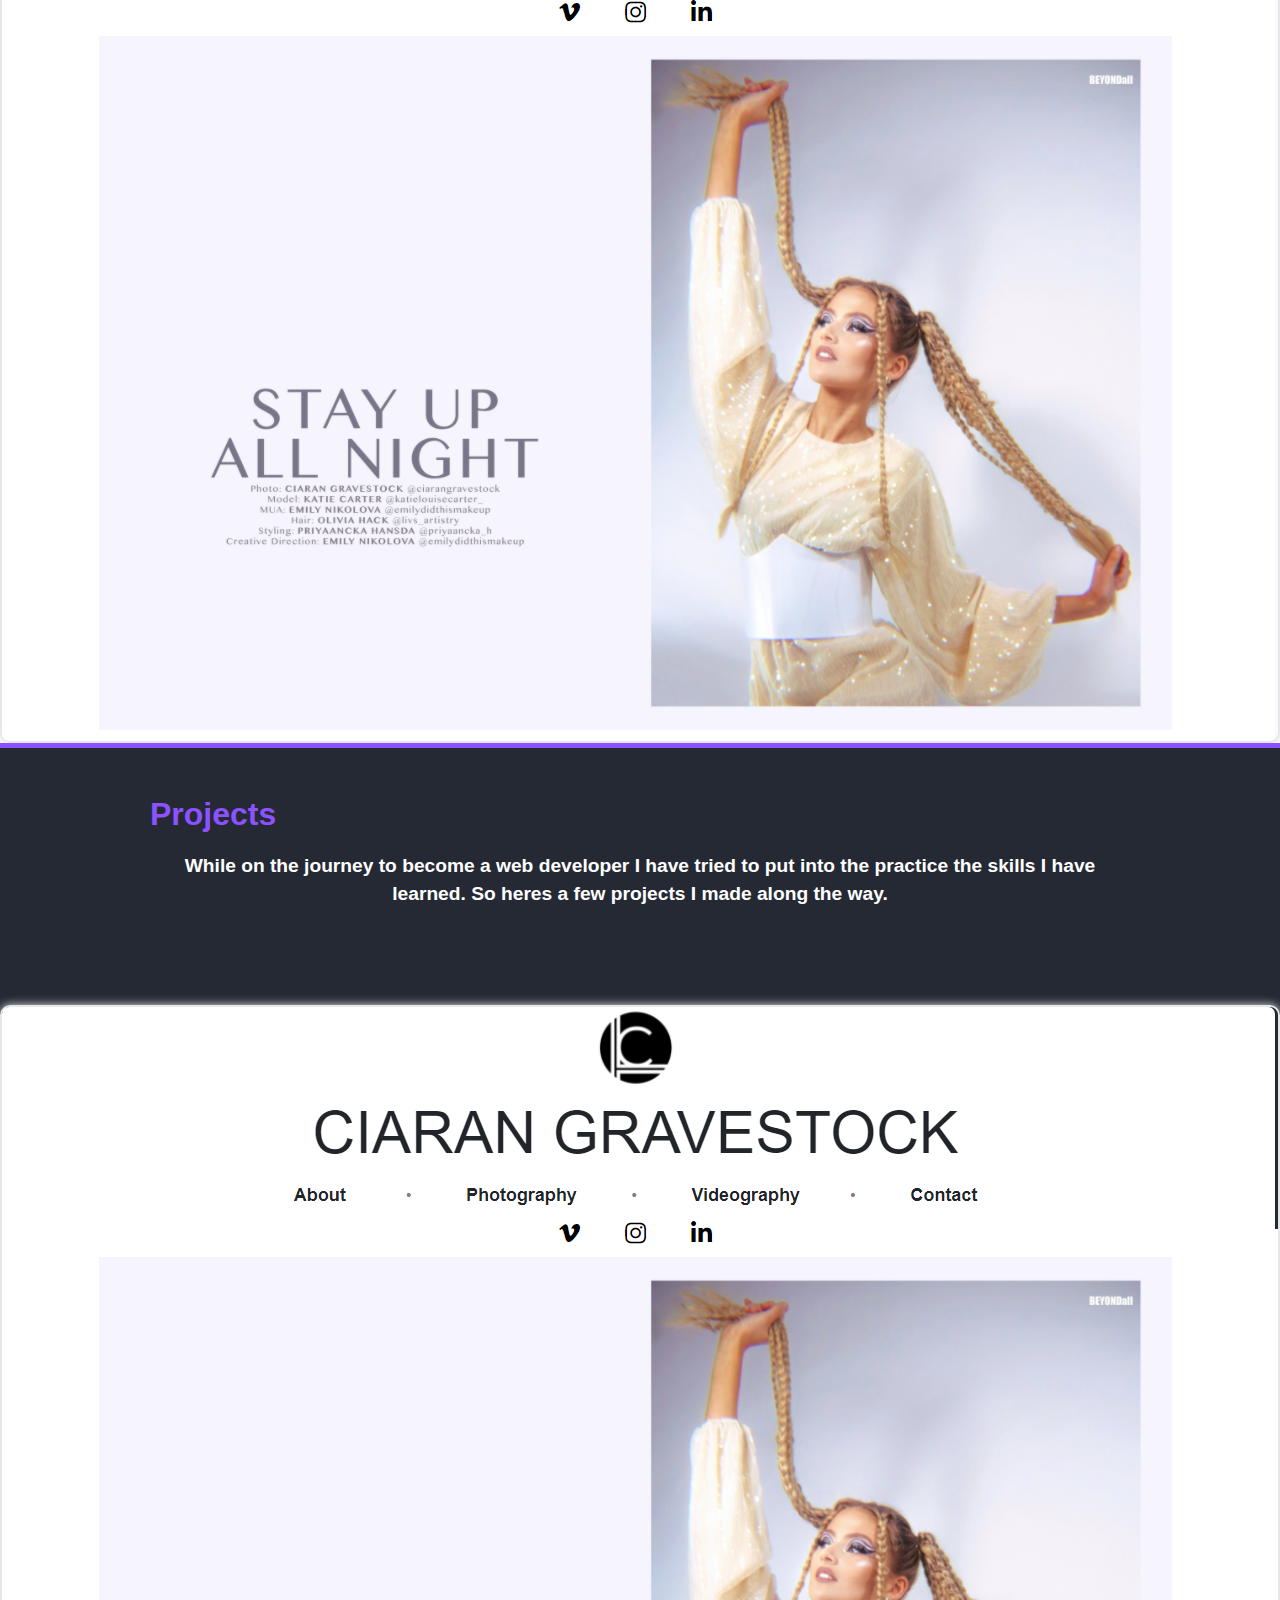
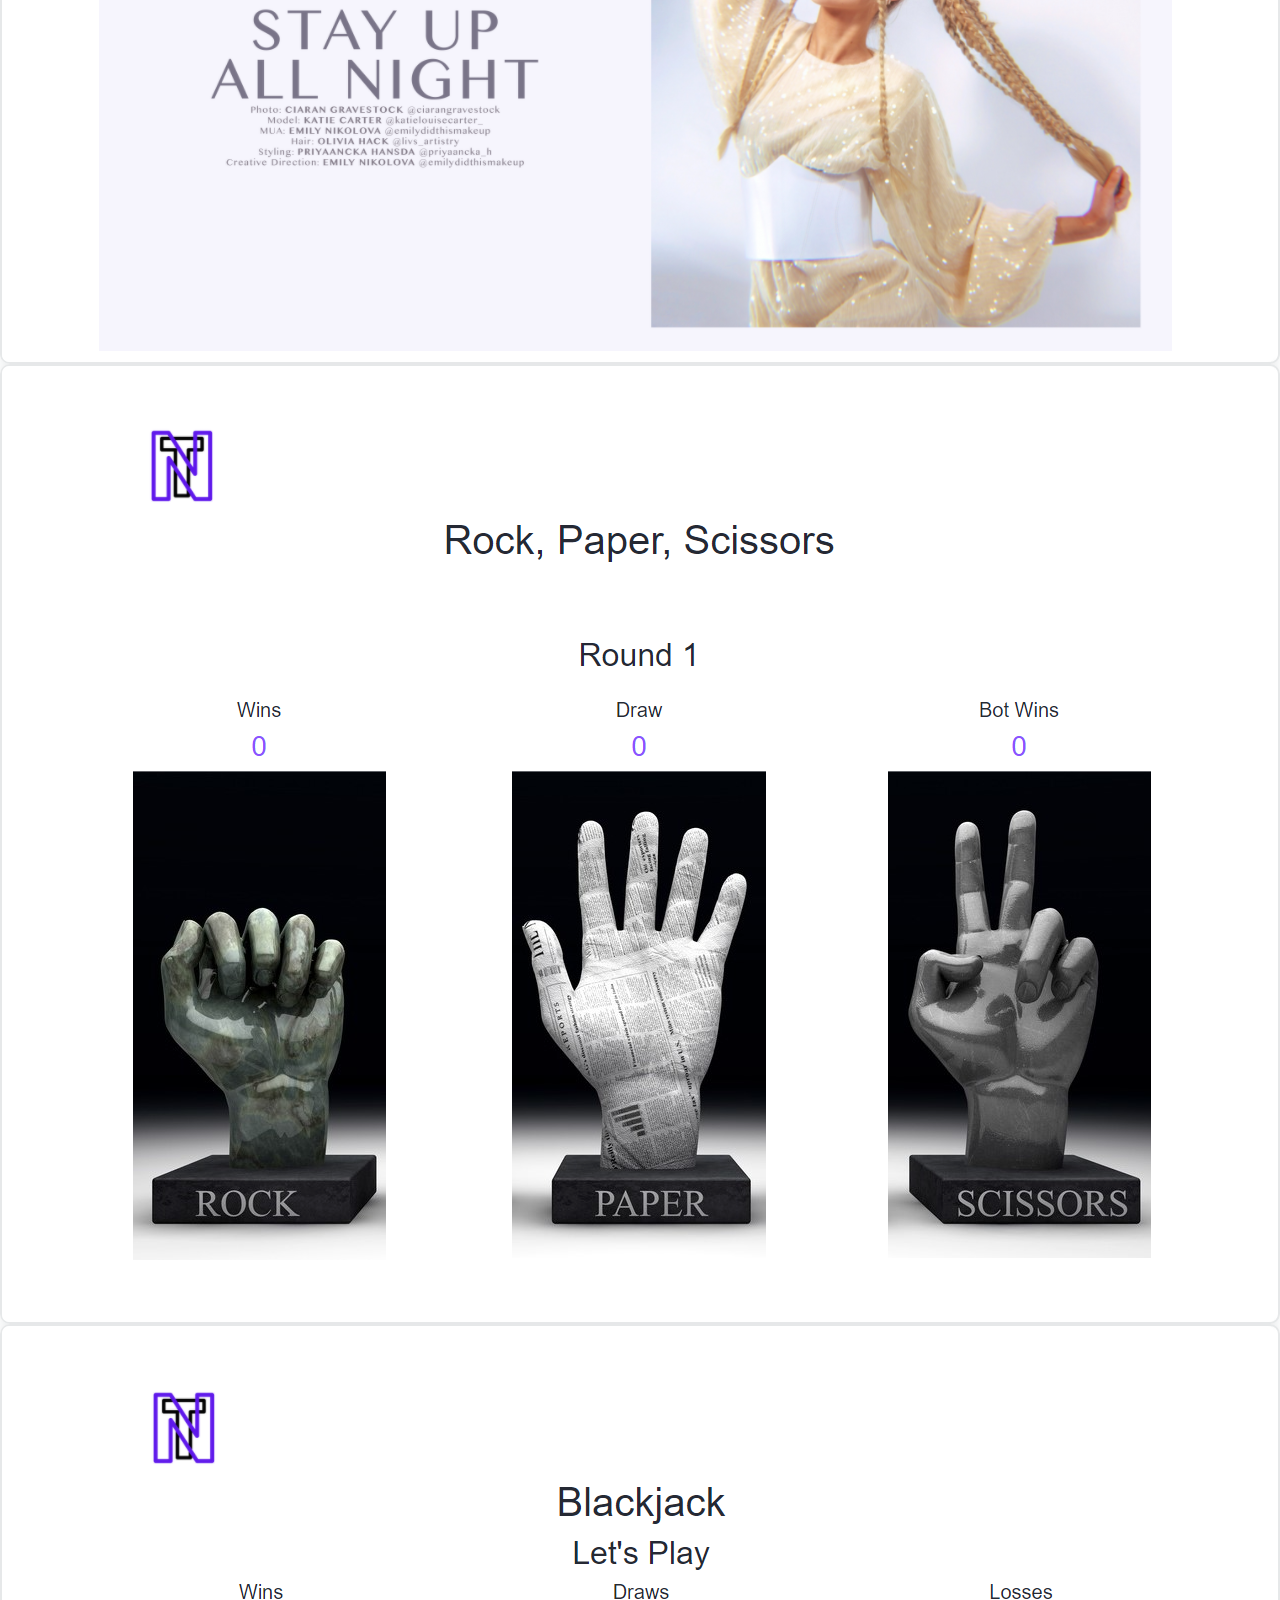
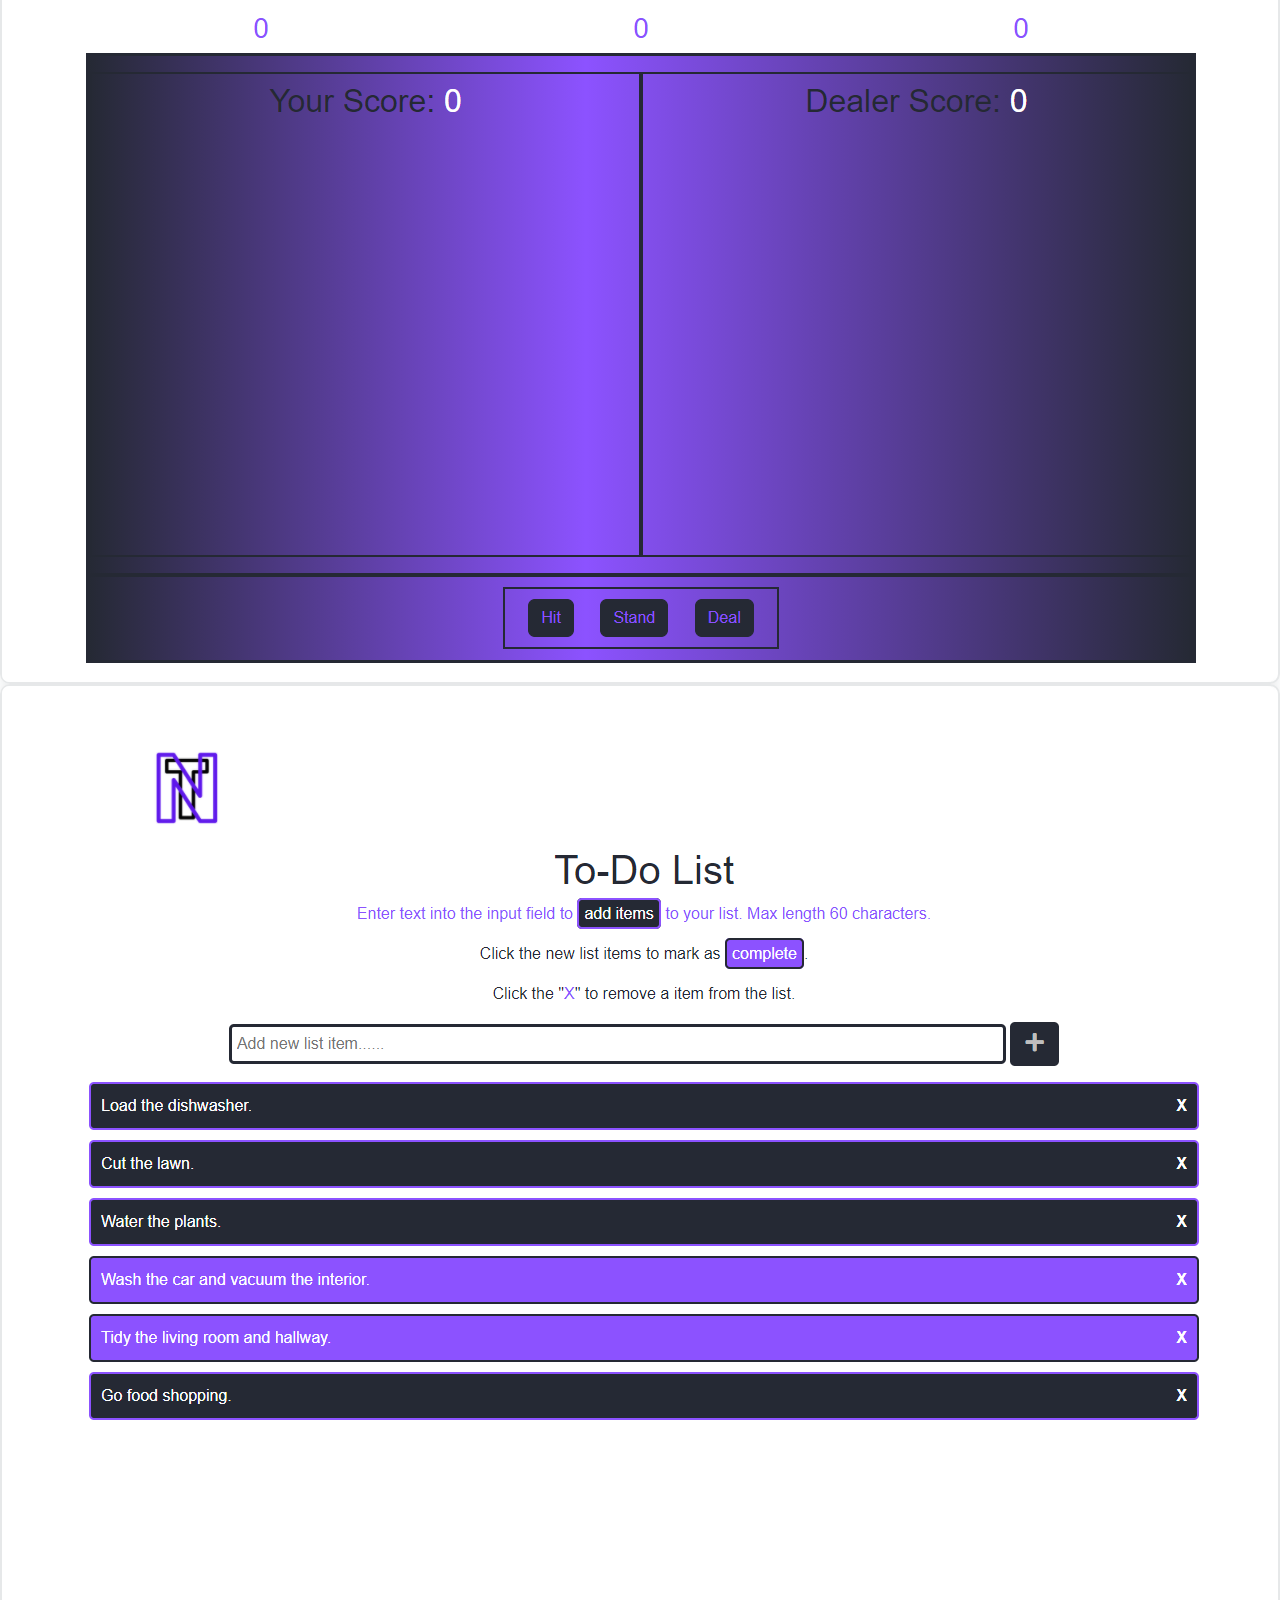
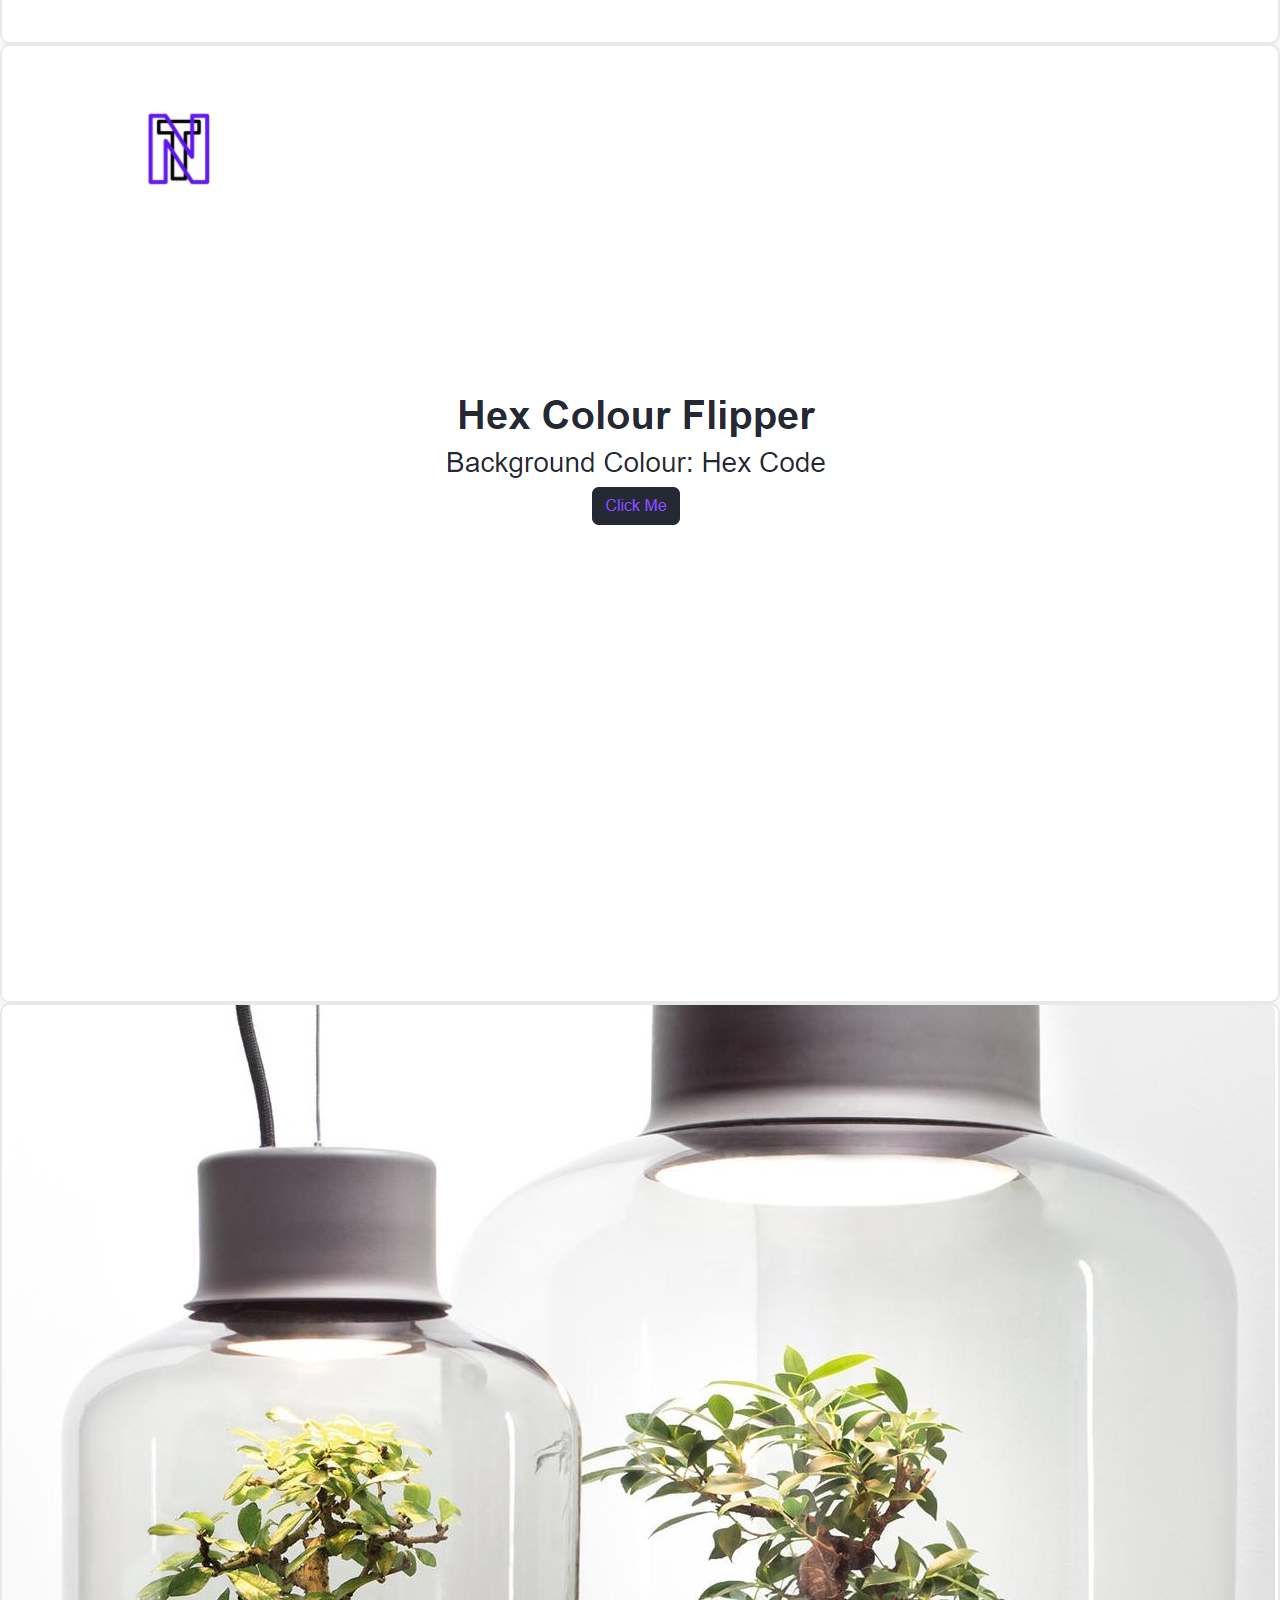
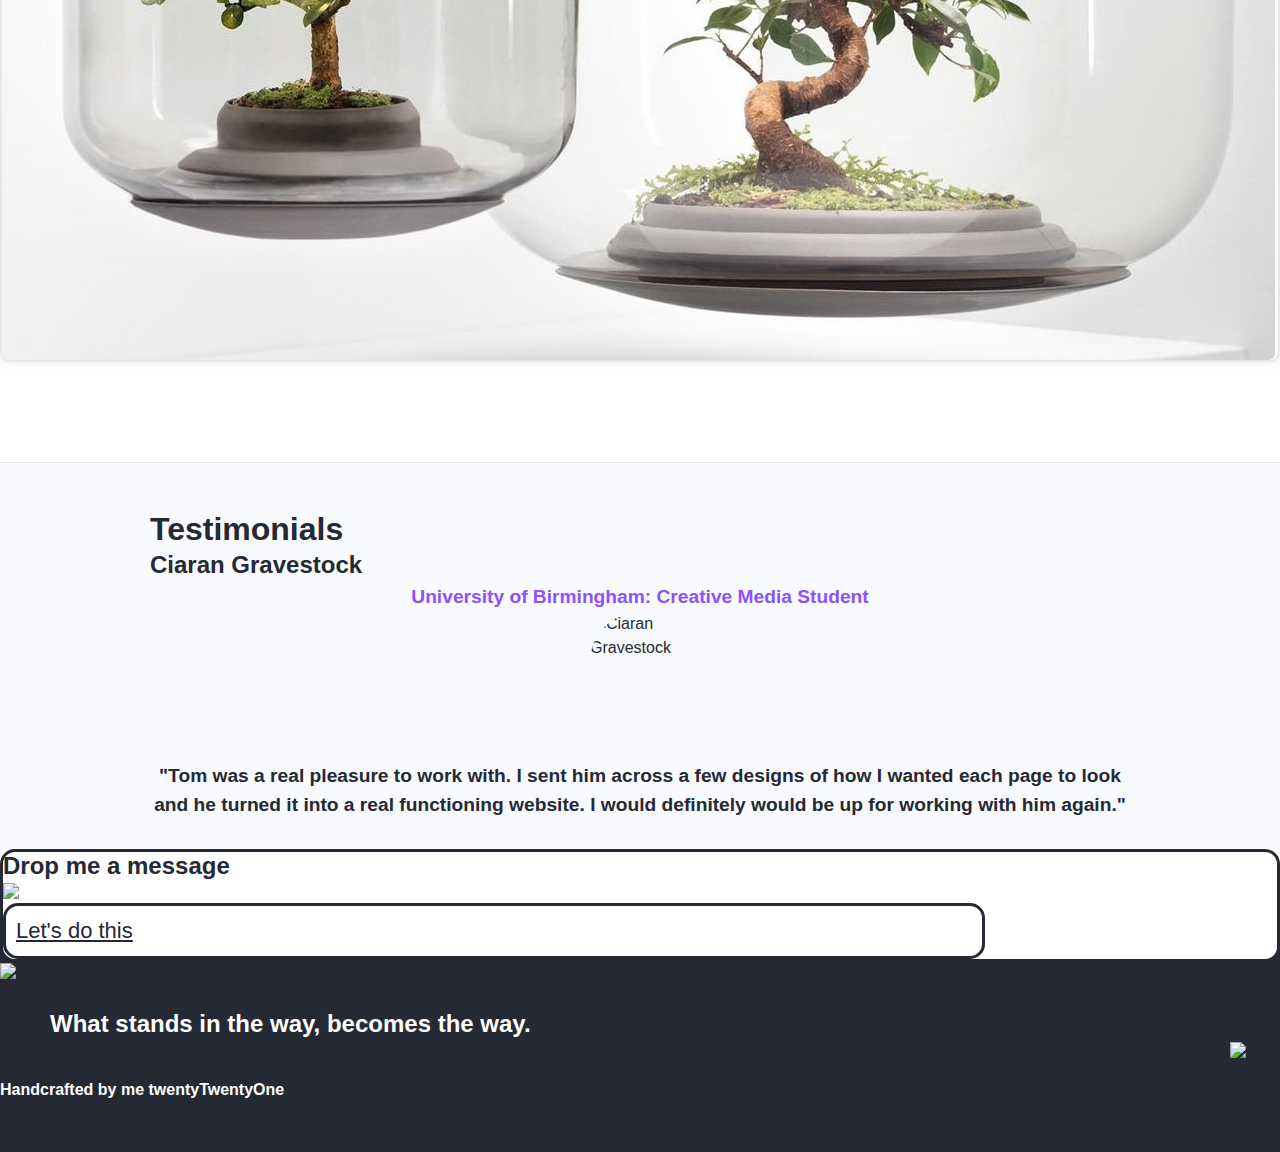
==== commit 6398281e: "spelling mistake" ====
--- a/index.html
+++ b/index.html
@@ -233,7 +233,7 @@
                         Freelance Work
                     </h1>
                     <h2 class="text-center description">
-                        A freelance photographer wanted a Portfolio website to host and share there work. So after receiving the general layout and design of the website, I put my new skills to the test.
+                        A freelance photographer wanted a Portfolio website to host and share their work. So after receiving the general layout and design of the website, I put my new skills to the test.
                     </h2>
                 </div>
                 <div class="projects-container pt-5">
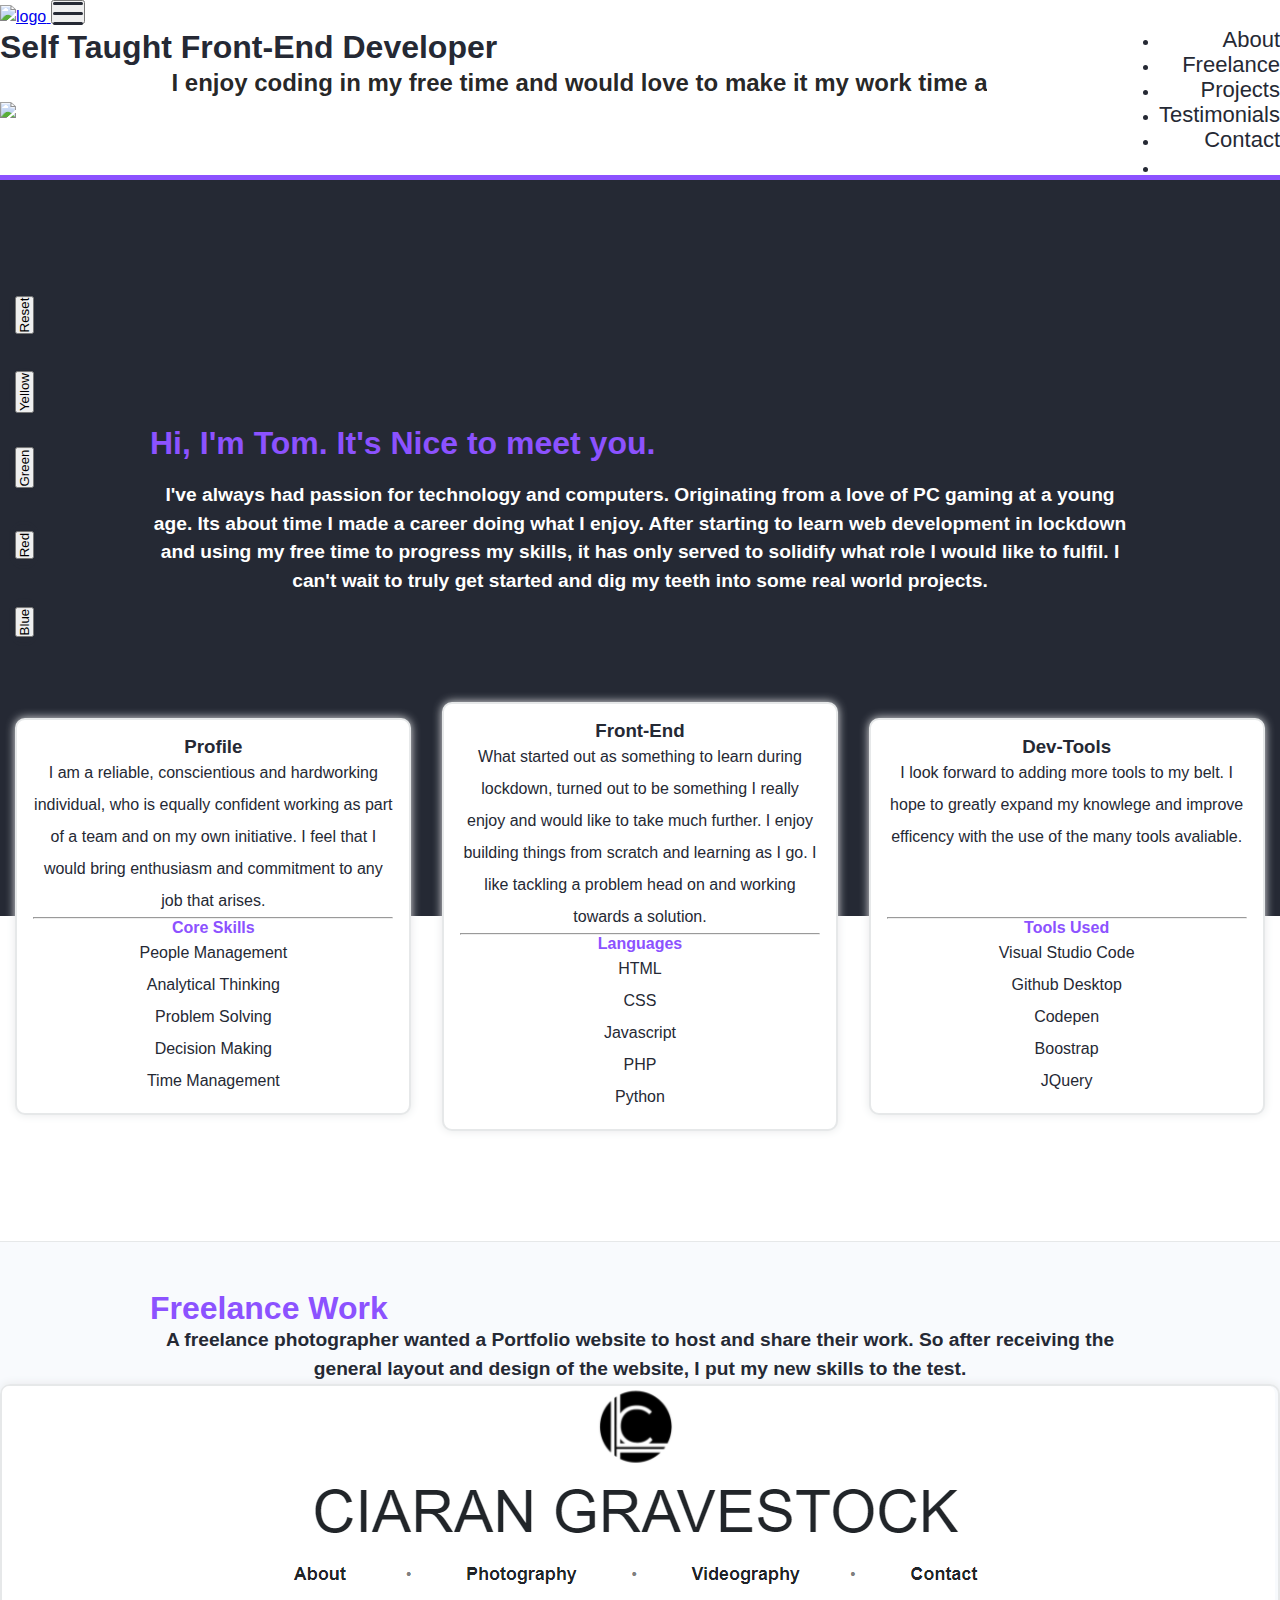
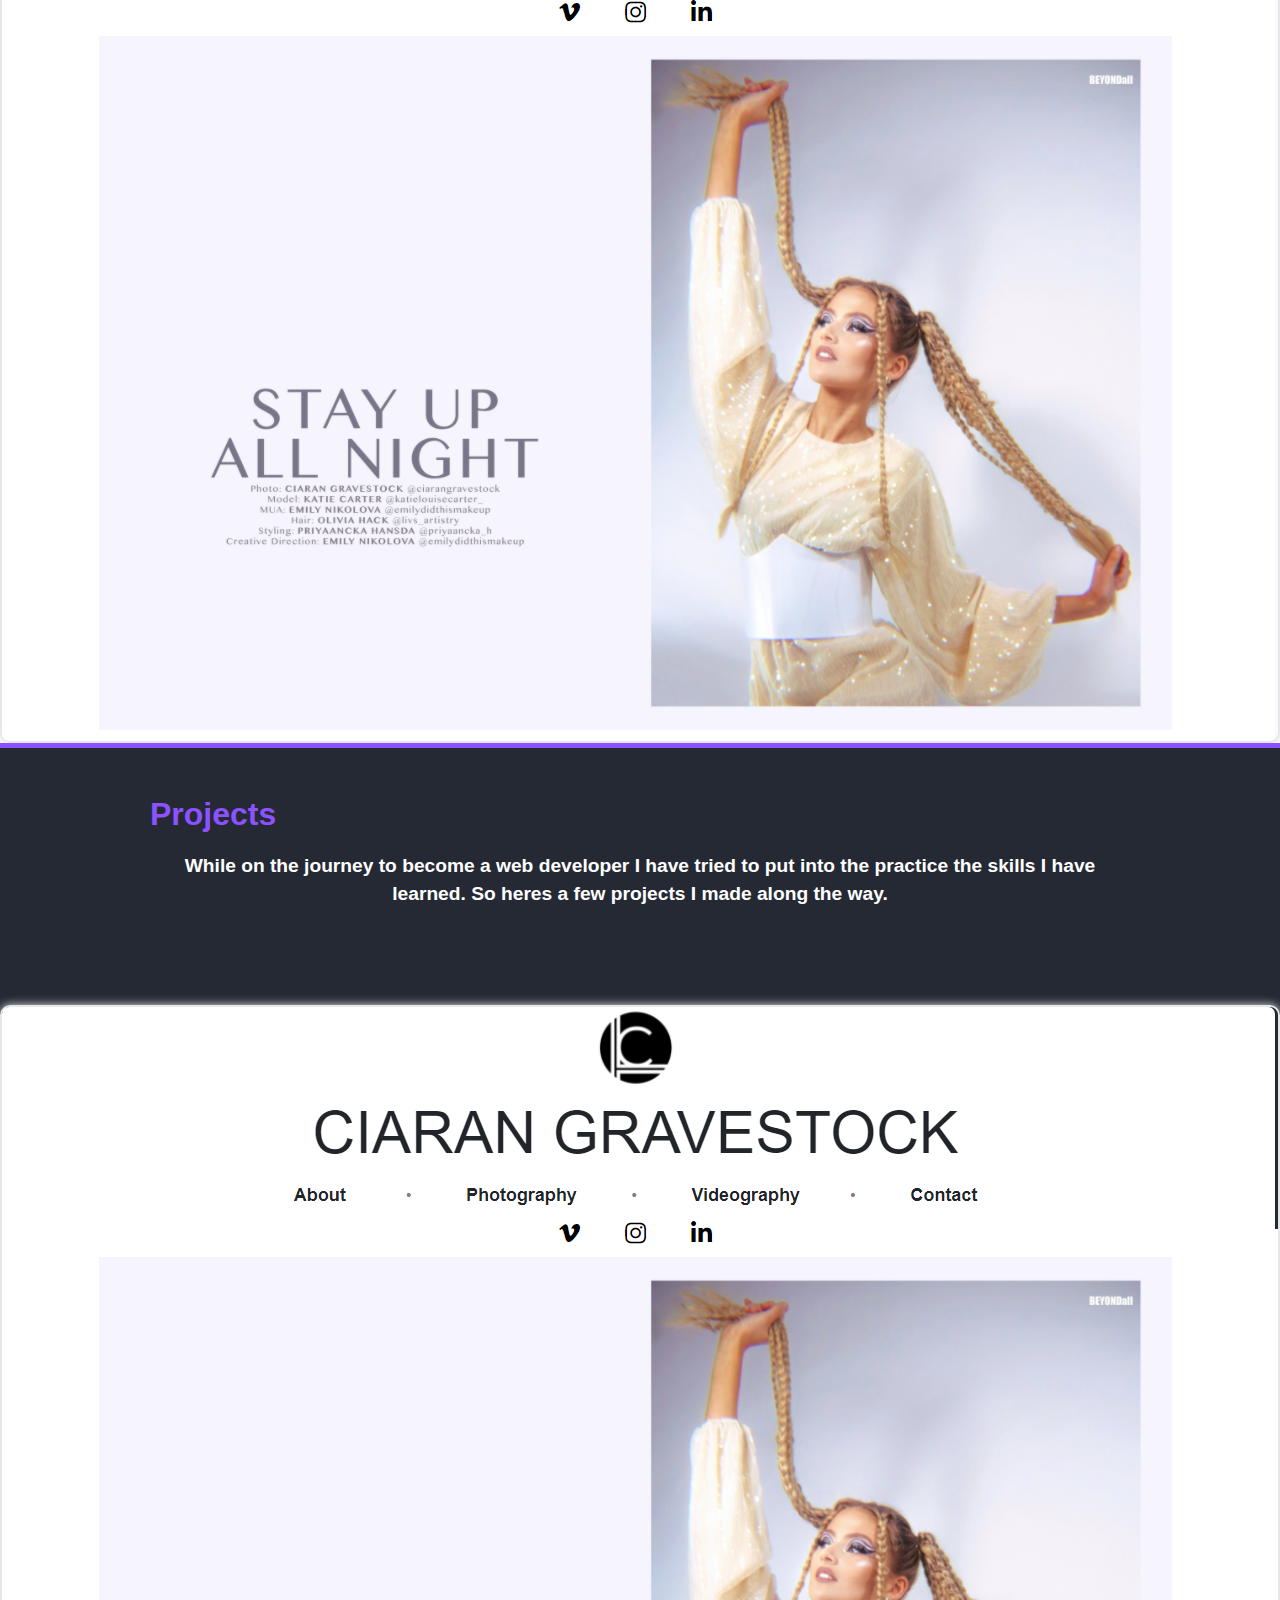
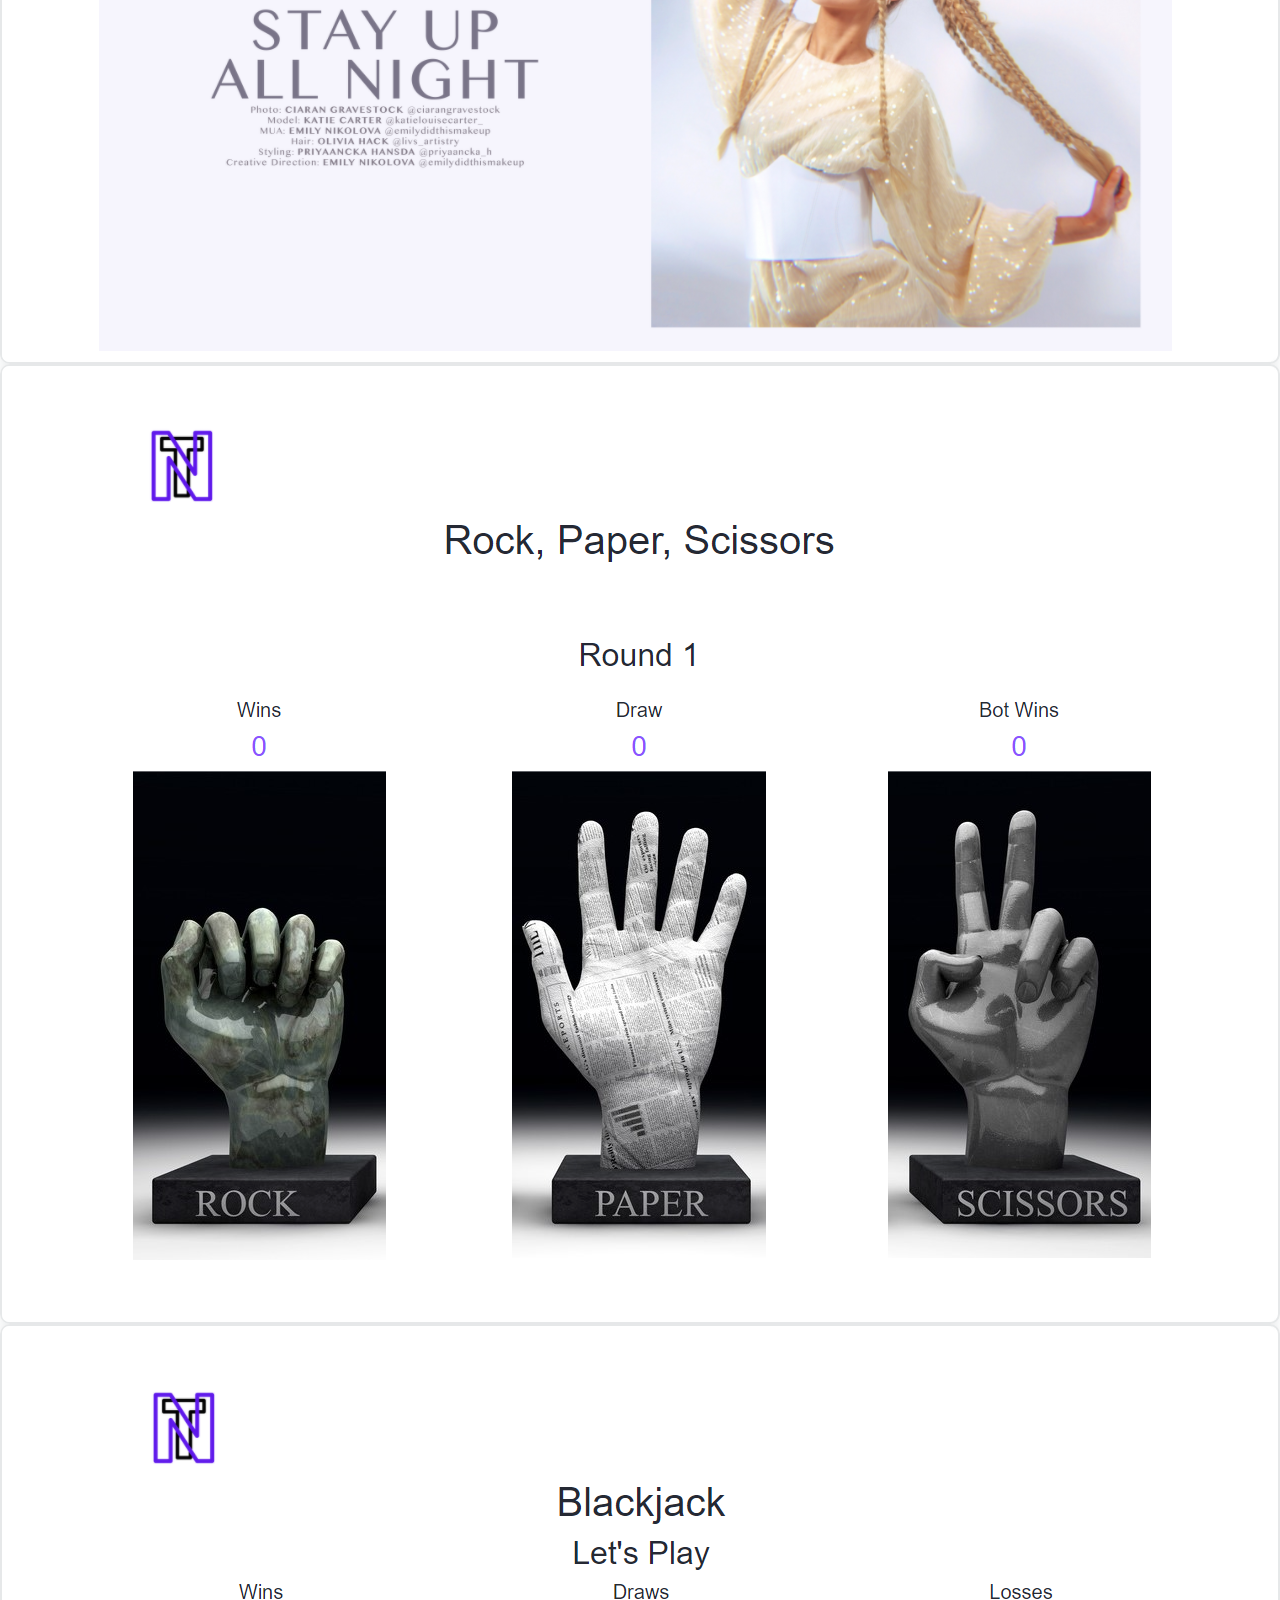
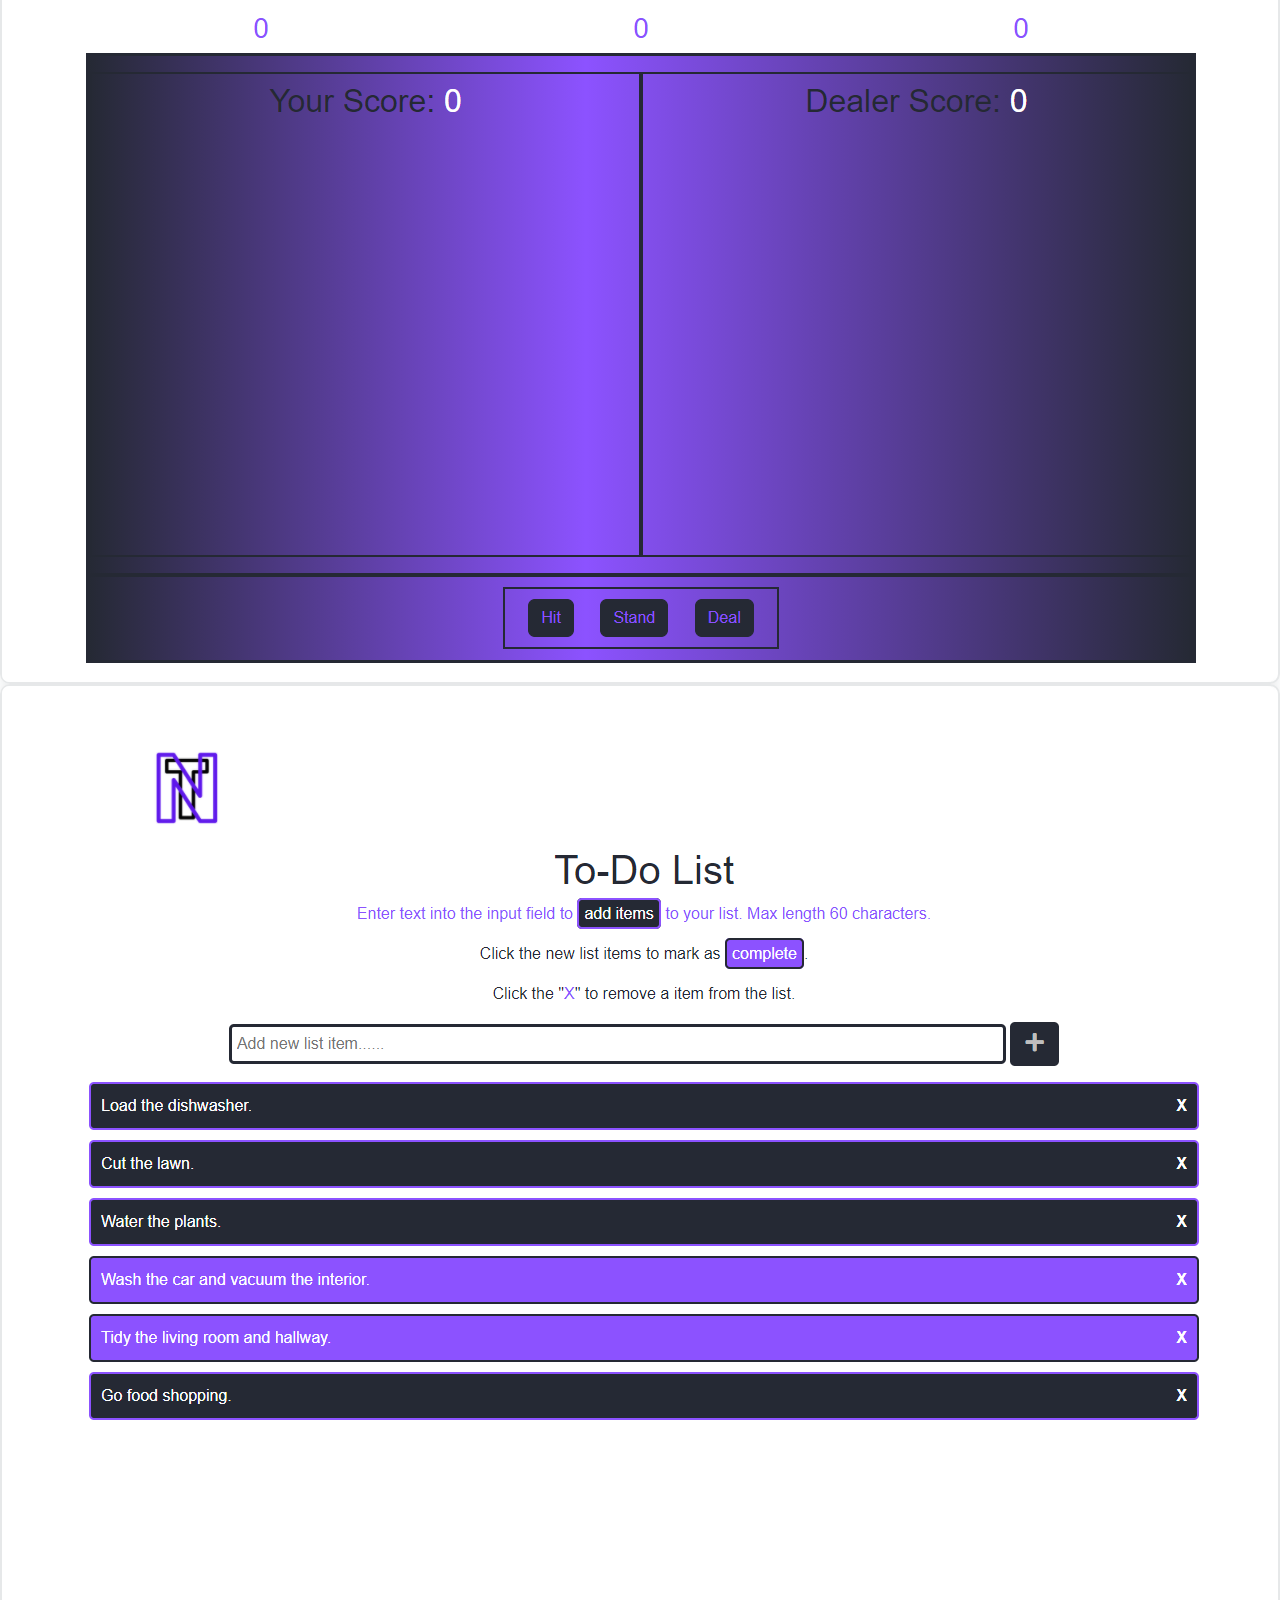
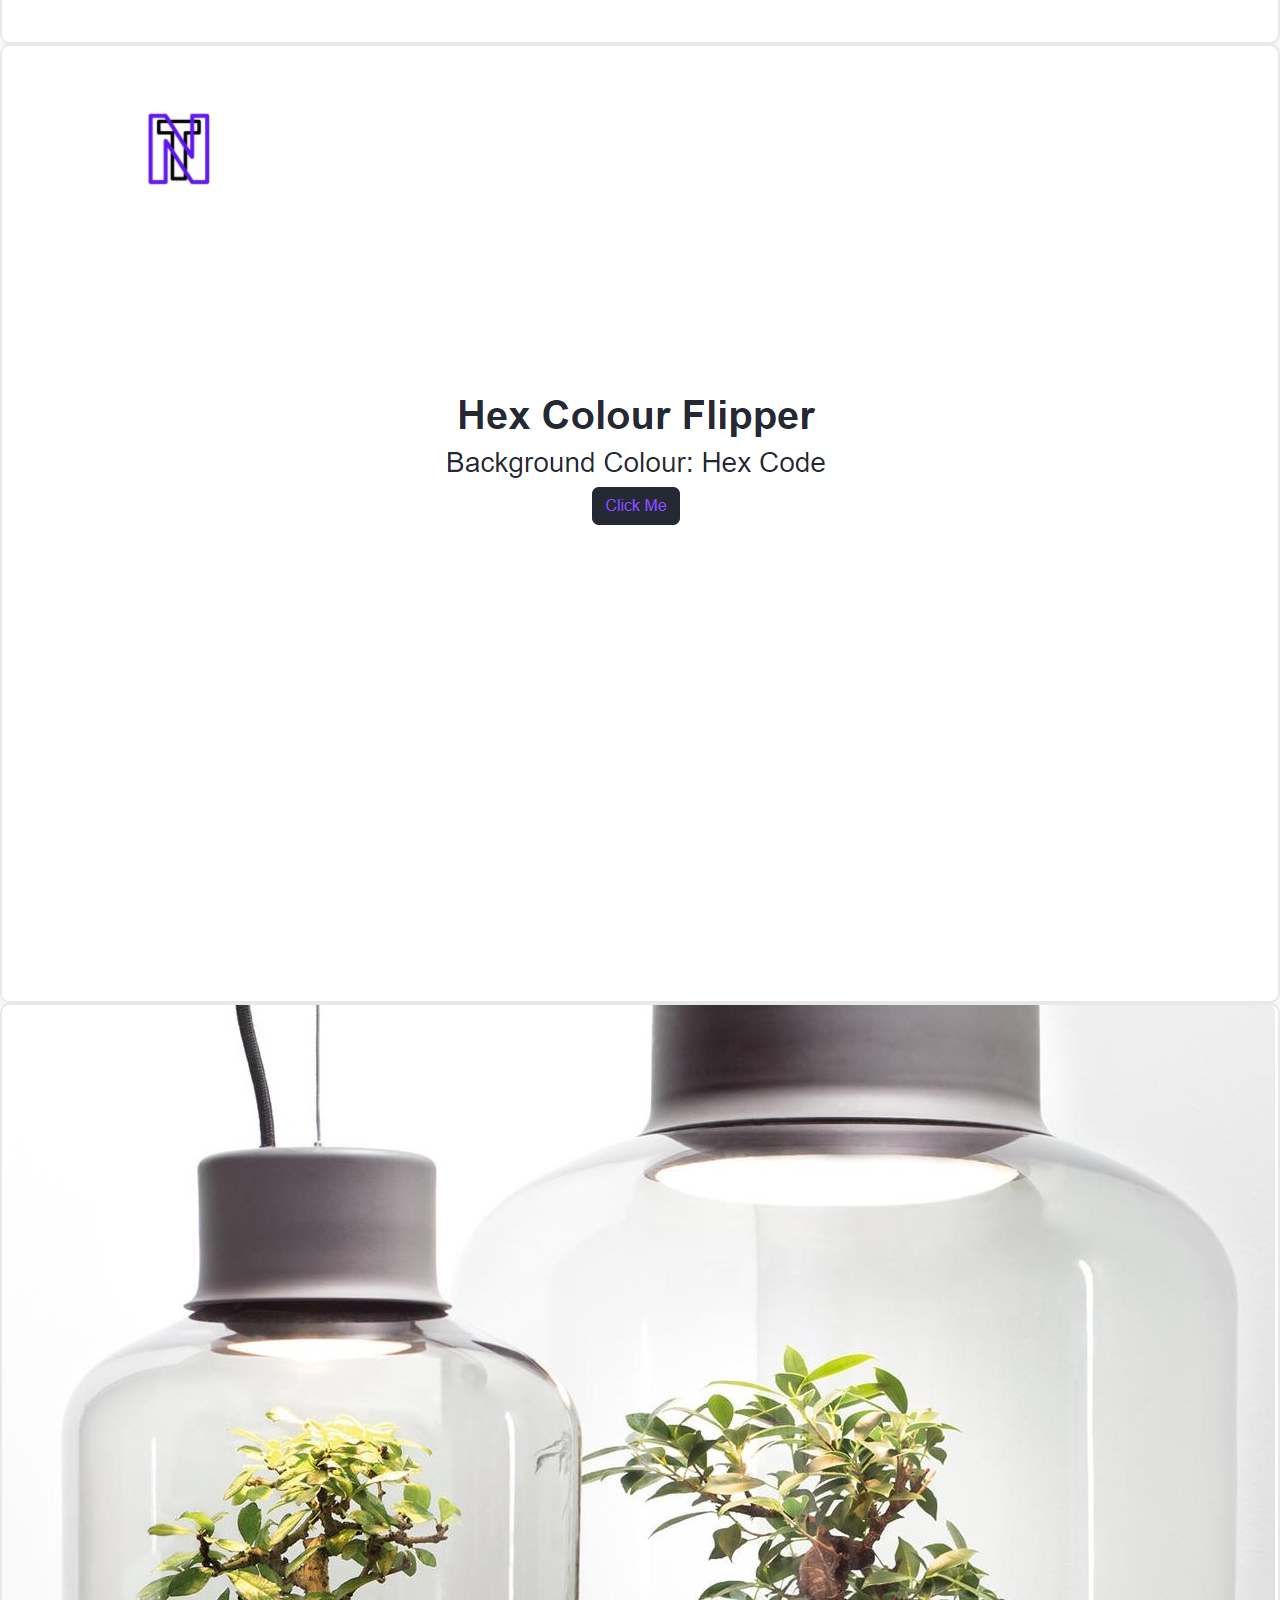
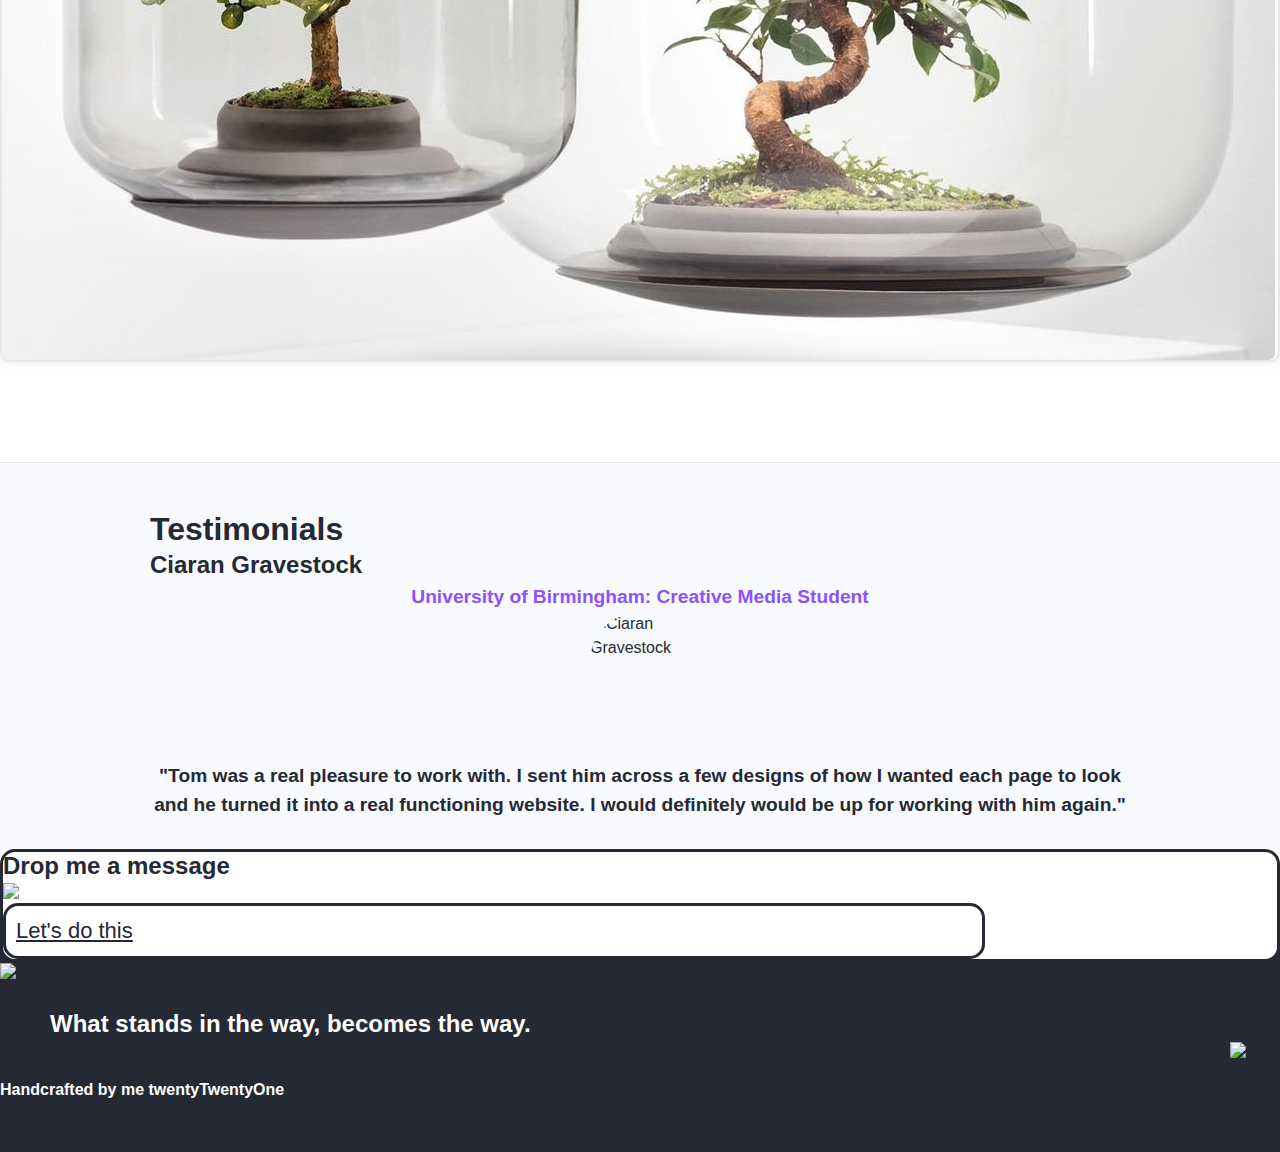
==== commit 9266b773: "Typos" ====
--- a/index.html
+++ b/index.html
@@ -117,7 +117,7 @@
                     </h1>
                     <h2 class="description is_White">
                         I've always had passion for technology and computers. Originating from a love of PC gaming at a young age. Its about time I made a career doing what I enjoy.
-                        After starting to learn web devlopment in lockdown and using my freetime to progress my skills, it has only served to solidfy what role I would like to fullfill.  
+                        After starting to learn web development in lockdown and using my free time to progress my skills, it has only served to solidify what role I would like to fulfil.  
                         I can't wait to truly get started and dig my teeth into some real world projects.
                     </h2>
                 </div>
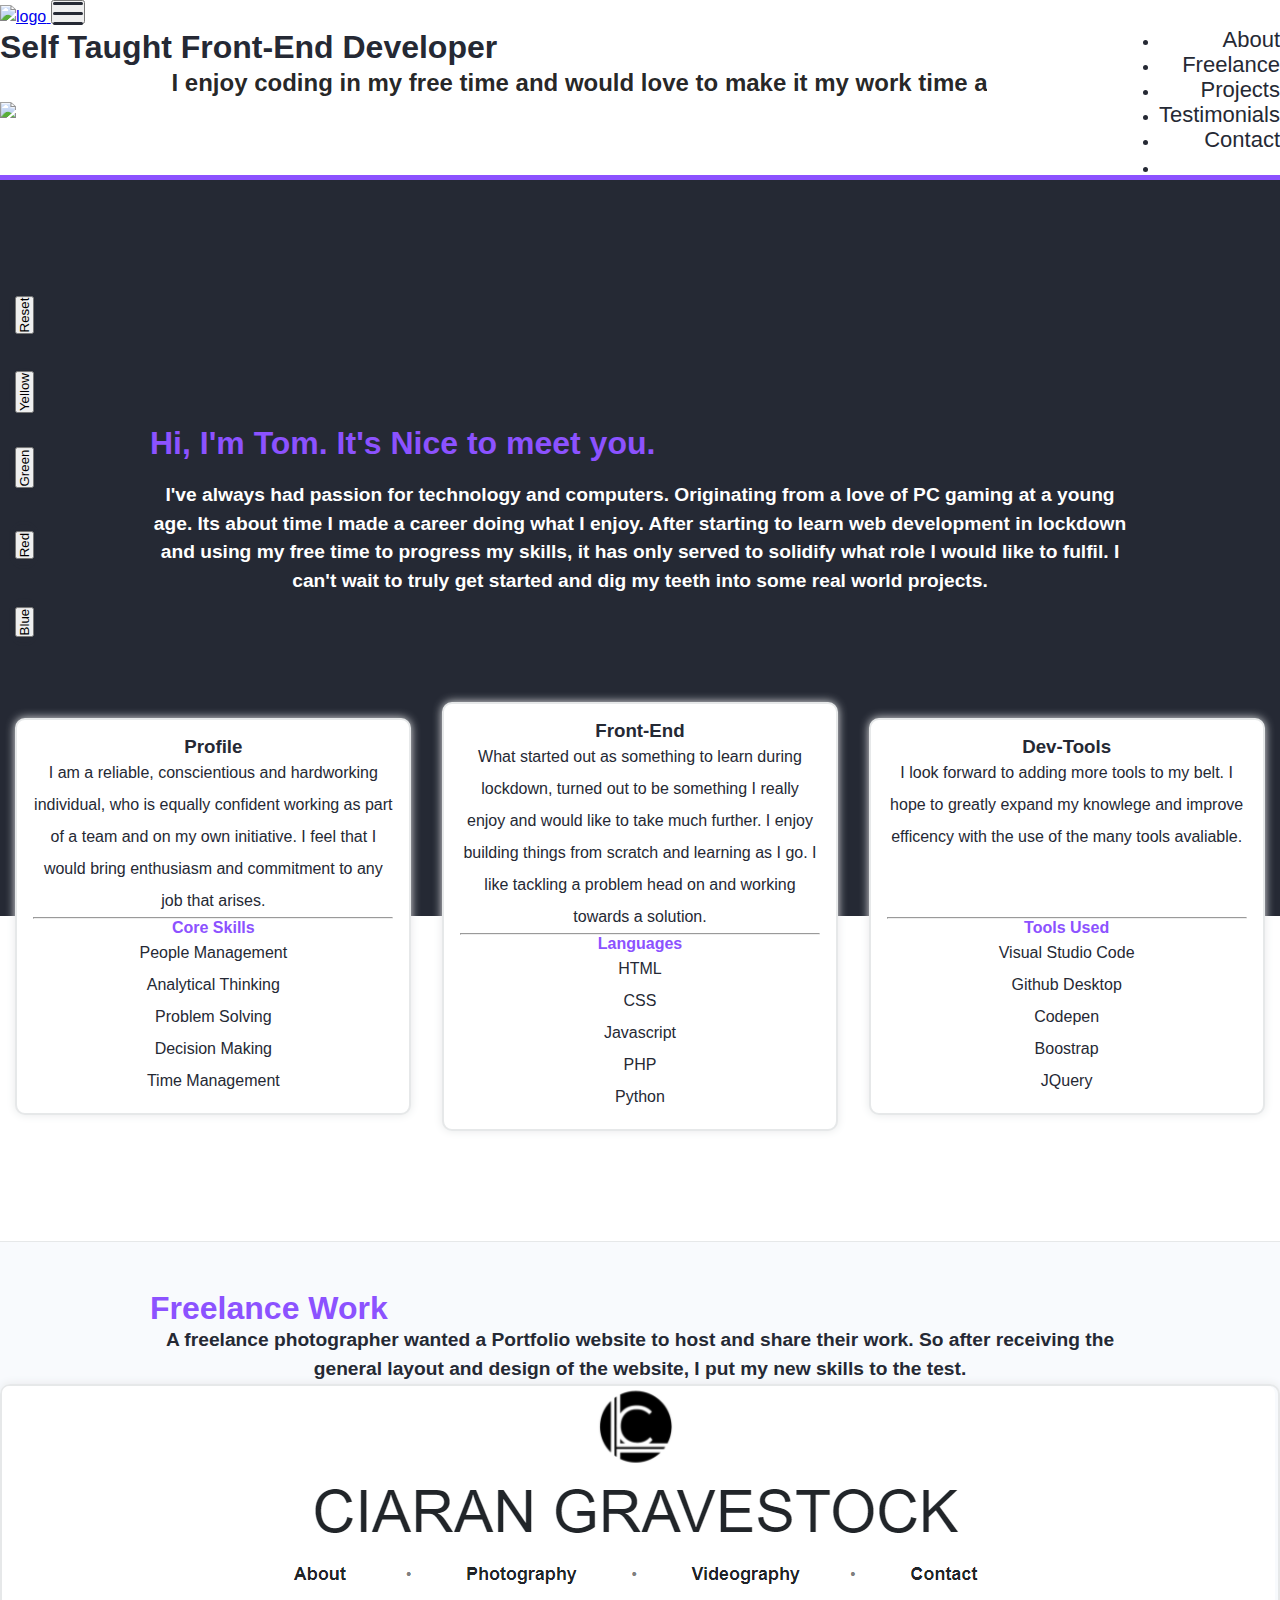
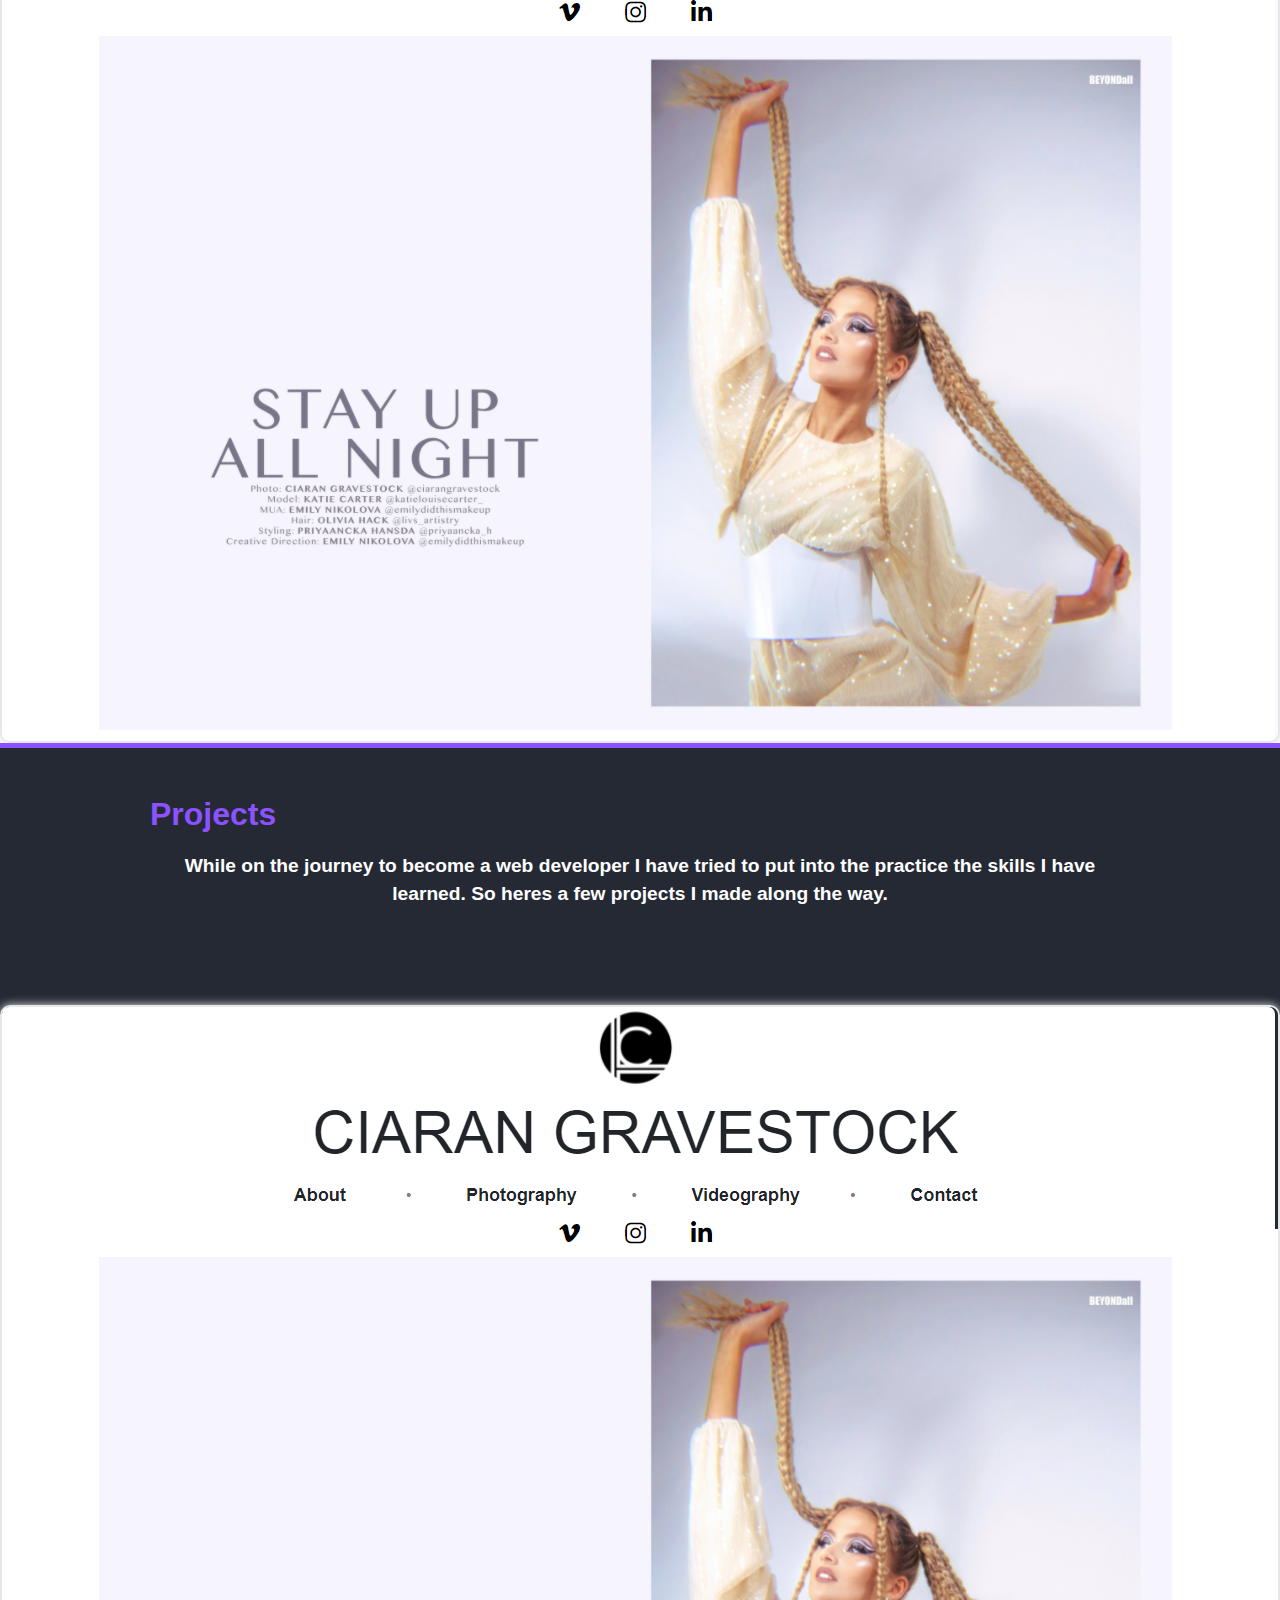
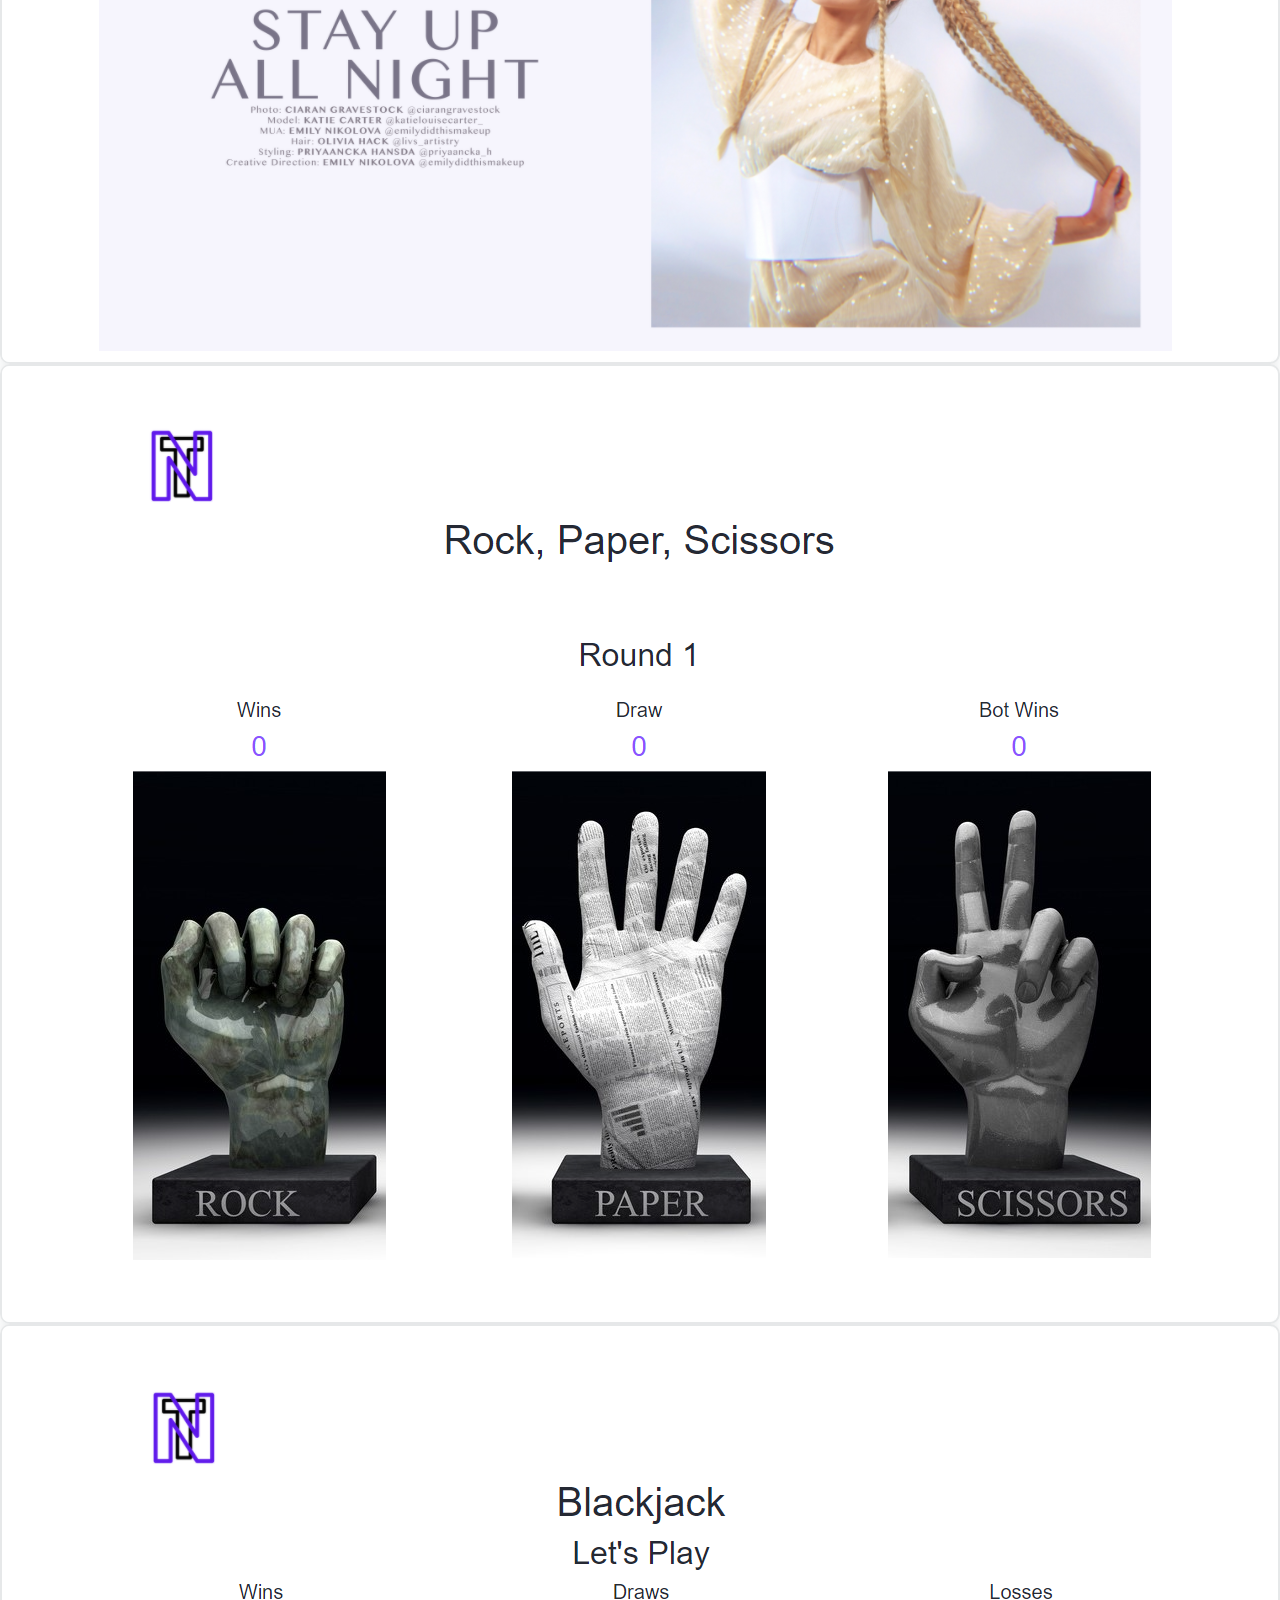
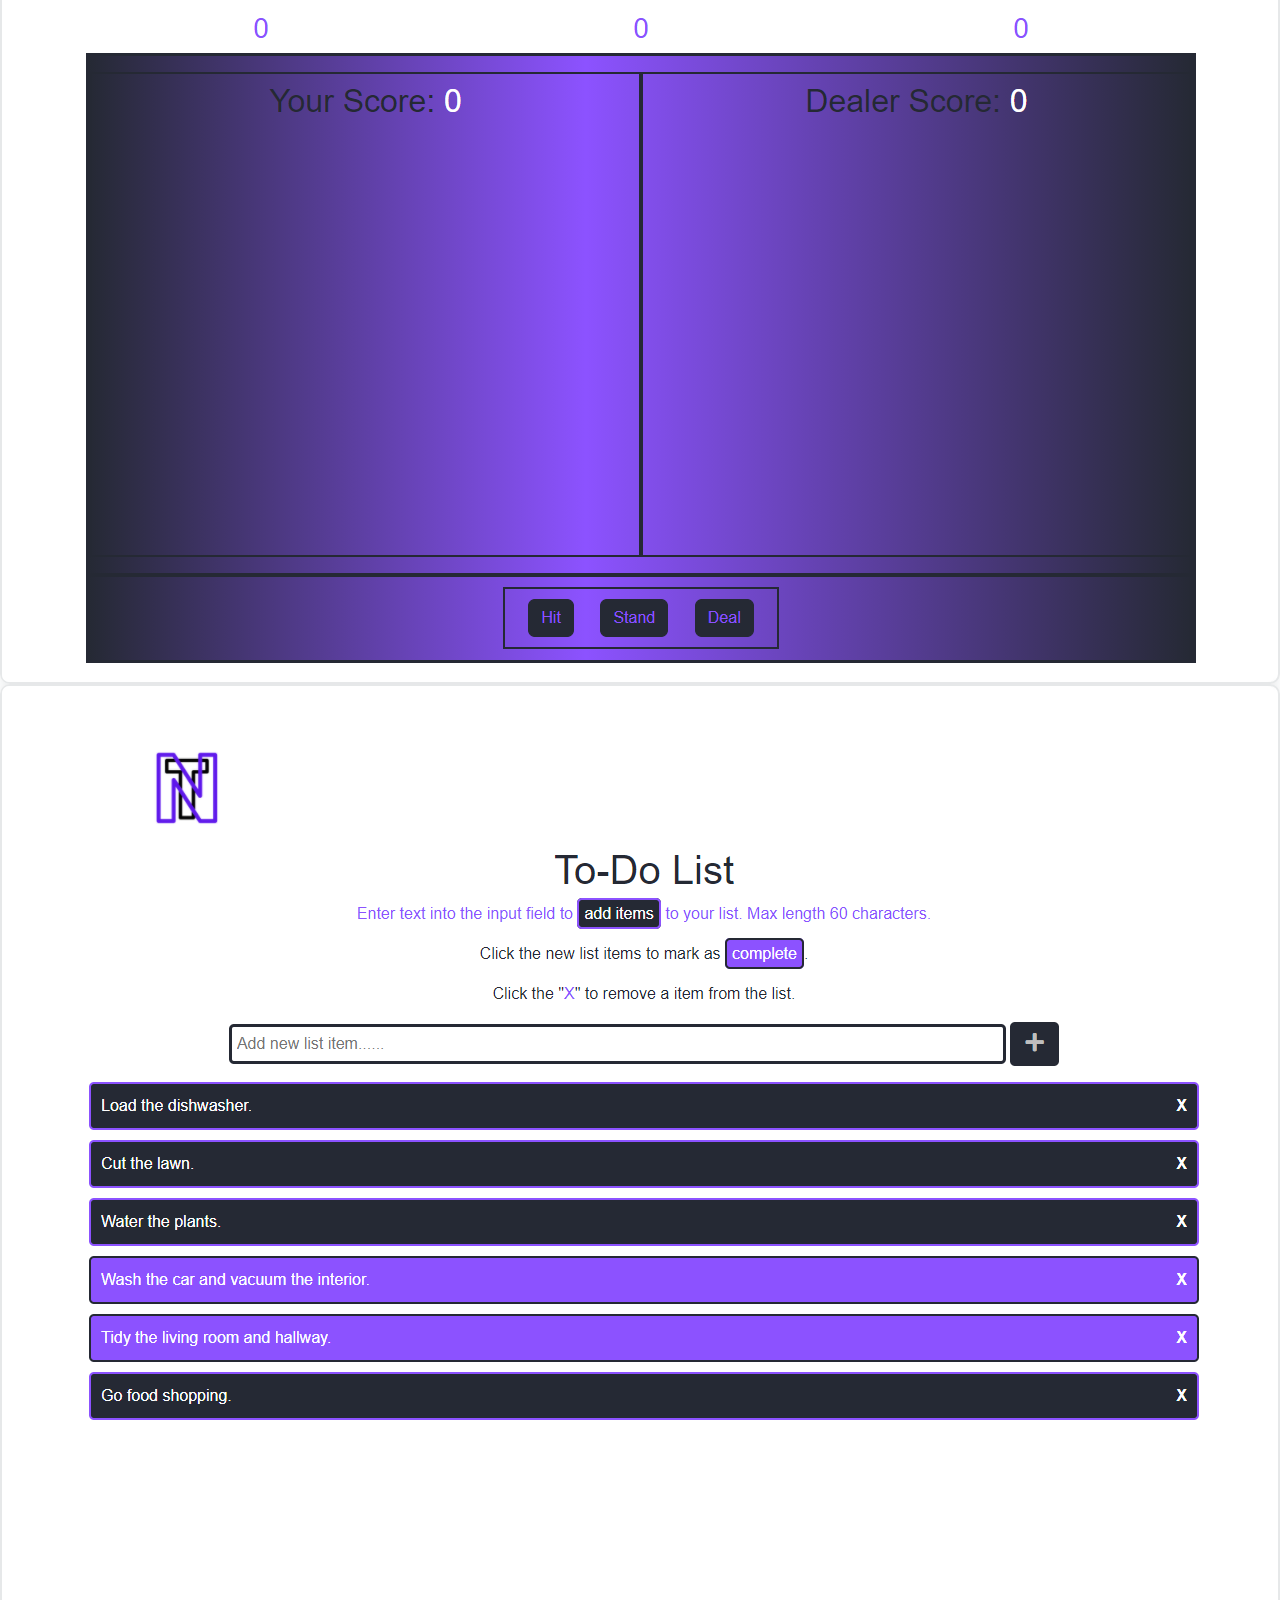
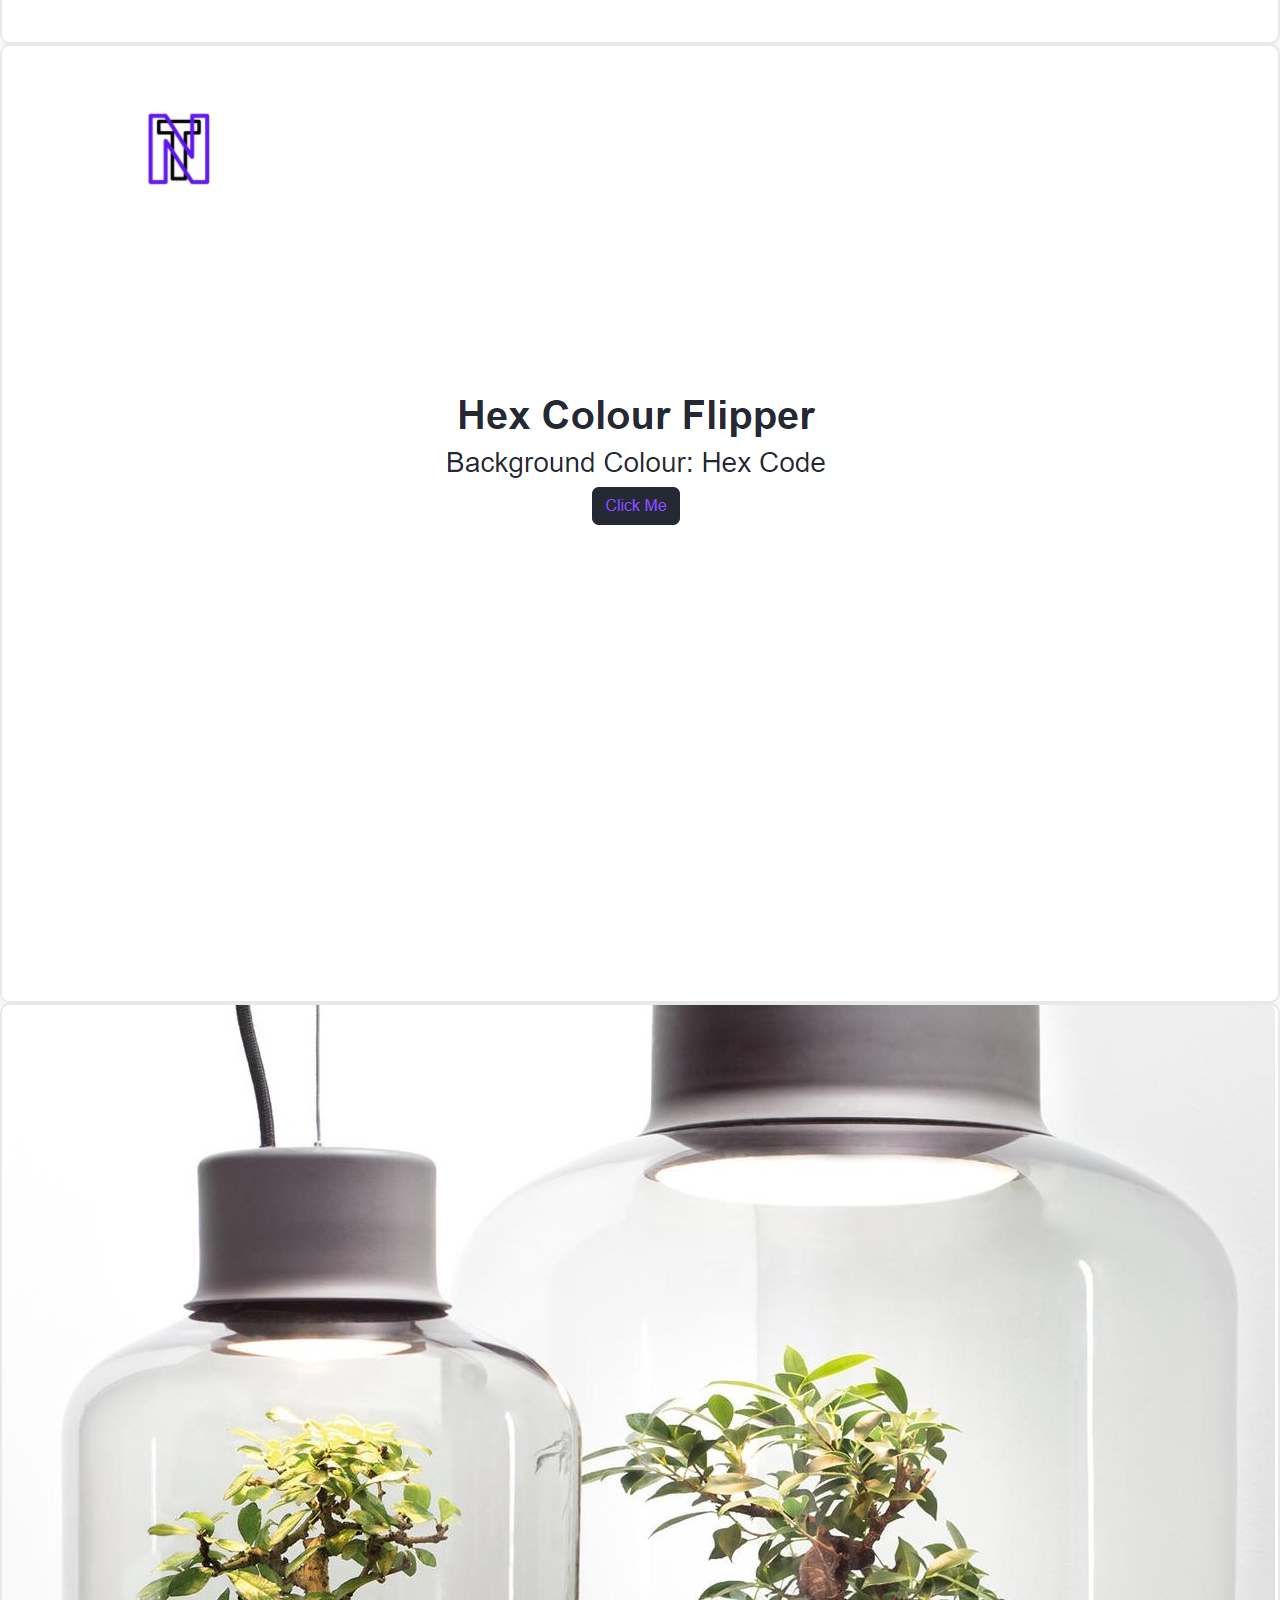
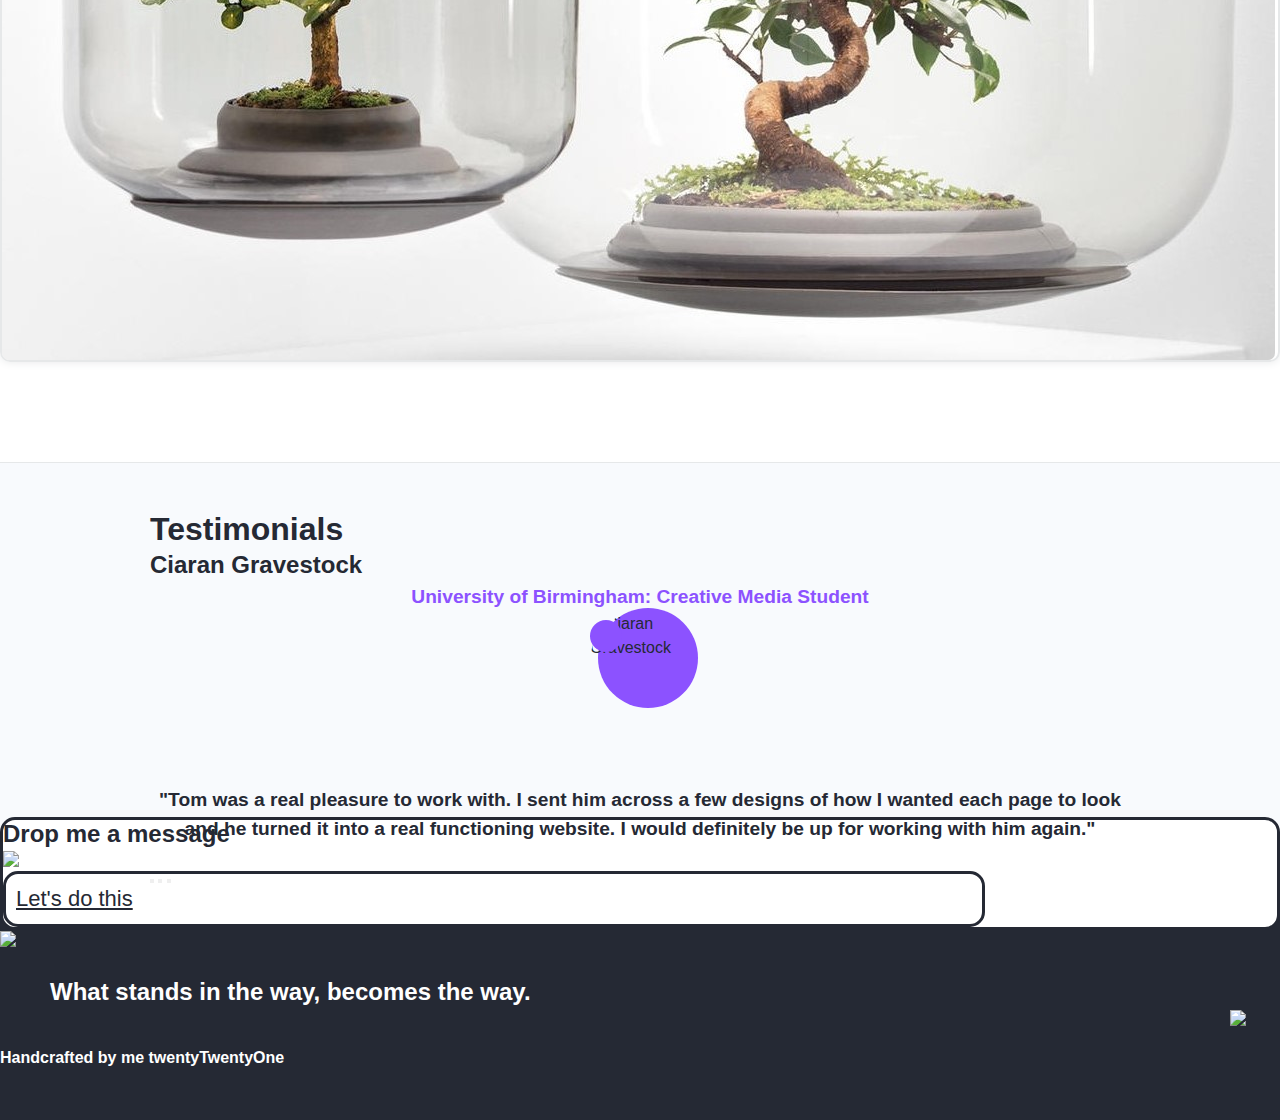
==== commit bd7cfe95: "Added review cycle" ====
--- a/index.html
+++ b/index.html
@@ -13,7 +13,7 @@
       <link rel="stylesheet" href="https://stackpath.bootstrapcdn.com/bootstrap/4.5.0/css/bootstrap.min.css" integrity="sha384-9aIt2nRpC12Uk9gS9baDl411NQApFmC26EwAOH8WgZl5MYYxFfc+NcPb1dKGj7Sk" crossorigin="anonymous">
       <script src="https://stackpath.bootstrapcdn.com/bootstrap/4.5.0/js/bootstrap.min.js" integrity="sha384-OgVRvuATP1z7JjHLkuOU7Xw704+h835Lr+6QL9UvYjZE3Ipu6Tp75j7Bh/kR0JKI" crossorigin="anonymous"></script>
 
-      <script src="js/script.js"></script>
+      
       <link rel ="stylesheet" href ="css/main.css">
       <script src="https://kit.fontawesome.com/0ff32d8fcb.js" crossorigin="anonymous"></script>
     </head>
@@ -98,7 +98,7 @@
                         Self Taught Front-End Developer
                     </h1>
                     <h2 class="subtitle anim-typewriter">
-                        I enjoy coding in my free time and would love to make it my work time aswell
+                        I enjoy coding in my free time and would love to make it my work time as well
                     </h2>
                 </div>
                 <div class="workspace">
@@ -227,7 +227,7 @@
             </div>
         </section>
         <section class="off_White">
-            <div class="container-md mt-2">
+            <div class="container-md mt-2 pb-4">
                 <div class="intro-container">
                     <h1 id="freelance" class="textColor_Change title text-center header pb-3">
                         Freelance Work
@@ -255,7 +255,7 @@
                 </div>
             </div>
         </section>
-        <section class="default_BorderColor borderColor_Change primary-background projIntro-section mt-4">
+        <section class="default_BorderColor borderColor_Change primary-background projIntro-section">
             <div class="container-xl">
                 <div class="intro-container">
                     <h1 id="projects" class="textColor_Change title text-center header">
@@ -373,18 +373,31 @@
                         Testimonials
                     </h1>
                     <div>
-                        <h2 class="pt-5">
+                        <h2 id="review_Name" class="pt-5">
                             Ciaran Gravestock
                         </h2>
-                        <h3 class="description textColor_Change pb-5">
+                        <h3 id="review_Job" class="description textColor_Change pb-5">
                             University of Birmingham: Creative Media Student
                         </h3>    
                     </div>
-                    <img class="testimonials_Img" src="https://ciarangravestock.co.uk/images/frosty-1.jpg" alt="Ciaran Gravestock">
-                    <h2 class="testimonials description">
+                    <div class="review_ImgCon">
+                        <img id="review_Img" src="https://ciarangravestock.co.uk/images/frosty-1.jpg" alt="Ciaran Gravestock">
+                    </div>
+                    <h2 id="review_Descrip" class="testimonials description">
                         "Tom was a real pleasure to work with. I sent him across a few designs of how I wanted each page to look and he turned it into a real functioning website. 
-                        I would definitely would be up for working with him again."
+                        I would definitely be up for working with him again."
                     </h2>
+                    <div class="review_BtnCon mb-5">
+                        <button class="btn prev_Btn">
+                            <i class="textColor_Change fas fa-angle-left fa-3x"></i>
+                        </button>
+                        <button class="btn random_Btn">
+                            <i class="textColor_Change fas fa-slash fa-2x"></i>
+                        </button>
+                        <button class="btn next_Btn">
+                            <i class="textColor_Change fas fa-angle-right fa-3x"></i>
+                        </button>
+                    </div>
                 </div>
             </div>
         </section>
@@ -429,5 +442,6 @@
                 </div>
             </div>
         </section>
+        <script src="js/script.js"></script>
     </body>
 </html>--- a/css/main.css
+++ b/css/main.css
@@ -459,16 +459,58 @@
     border:#8c52ff 3px solid;
 }
 
-.testimonials_Img {
-    display: block;
-    border-radius: 50%;
+.review_ImgCon {
+    position: relative;
     width: 100px;
     height: 100px;
+    border-radius: 50%;
     margin: 0 auto;
+    margin-bottom: 1.5rem;
+}
+
+#review_Img {
+    width: 100%;
+    display: block;
+    height: 100%;
+    object-fit: cover;
+    border-radius: 50%;
+    position: relative;
+}
+
+:root{
+    --pseudo-backgroundcolor: #8c52ff;
+    }
+
+.review_ImgCon::after {
+    font-family: "Font Awesome 5 Free";
+    font-weight: 900;
+    content: "\f10e";
+    position: absolute;
+    top: 0;
+    left: 0;
+    width: 2rem;
+    height: 2rem;
+    display: grid;
+    place-items: center;
+    border-radius: 50%;
+    transform: translateY(25%);
+    background: var(--pseudo-backgroundcolor);
+    color: black;
+}
+
+.review_ImgCon::before {
+    content: "";
+    width: 100%;
+    height: 100%;
+    background: var(--pseudo-backgroundcolor);
+    position: absolute;
+    top: -0.25rem;
+    right: -0.5rem;
+    border-radius: 50%;
 }
 
 .testimonials {
-    padding: 50px 0 100px 0;
+    padding: 50px 0 20px 0;
 }
 
 .bottom-div {
@@ -618,6 +660,11 @@
 }
 
 /* Rock, Paper, Scissors classes*/
+
+.rpsImg {
+    width: 90%;
+}
+
 .rpsImgDiv:hover .rpsImg {
     opacity: 0.3;
     transition: .5s ease;
@@ -762,4 +809,40 @@
 
 .test-sub {
     color: #252934 !important;
-}+}
+
+.ctr_Title {
+    margin-top: 25vh;
+    font-size: 50px;
+}
+
+#value {
+    font-size: 100px;
+}
+
+.counterBtn_Con {
+    display: flex;
+    justify-content: center;
+    margin: 0 auto;
+    width: 50%;
+}
+
+.ctr_Btn {
+    border: 2px #8c52ff solid;
+    border-radius: 5px;
+    background-color: #252934;
+    padding: 10px;
+    color: #fff;
+    margin: 0 20px;
+}
+
+.ctr_Btn:hover {
+    border: 2px #252934 solid;
+    border-radius: 5px;
+    background-color: #8c52ff;
+    padding: 10px;
+    color: #fff;
+    margin: 0 20px;
+    transition: 0.5s ease-in-out;
+}
+
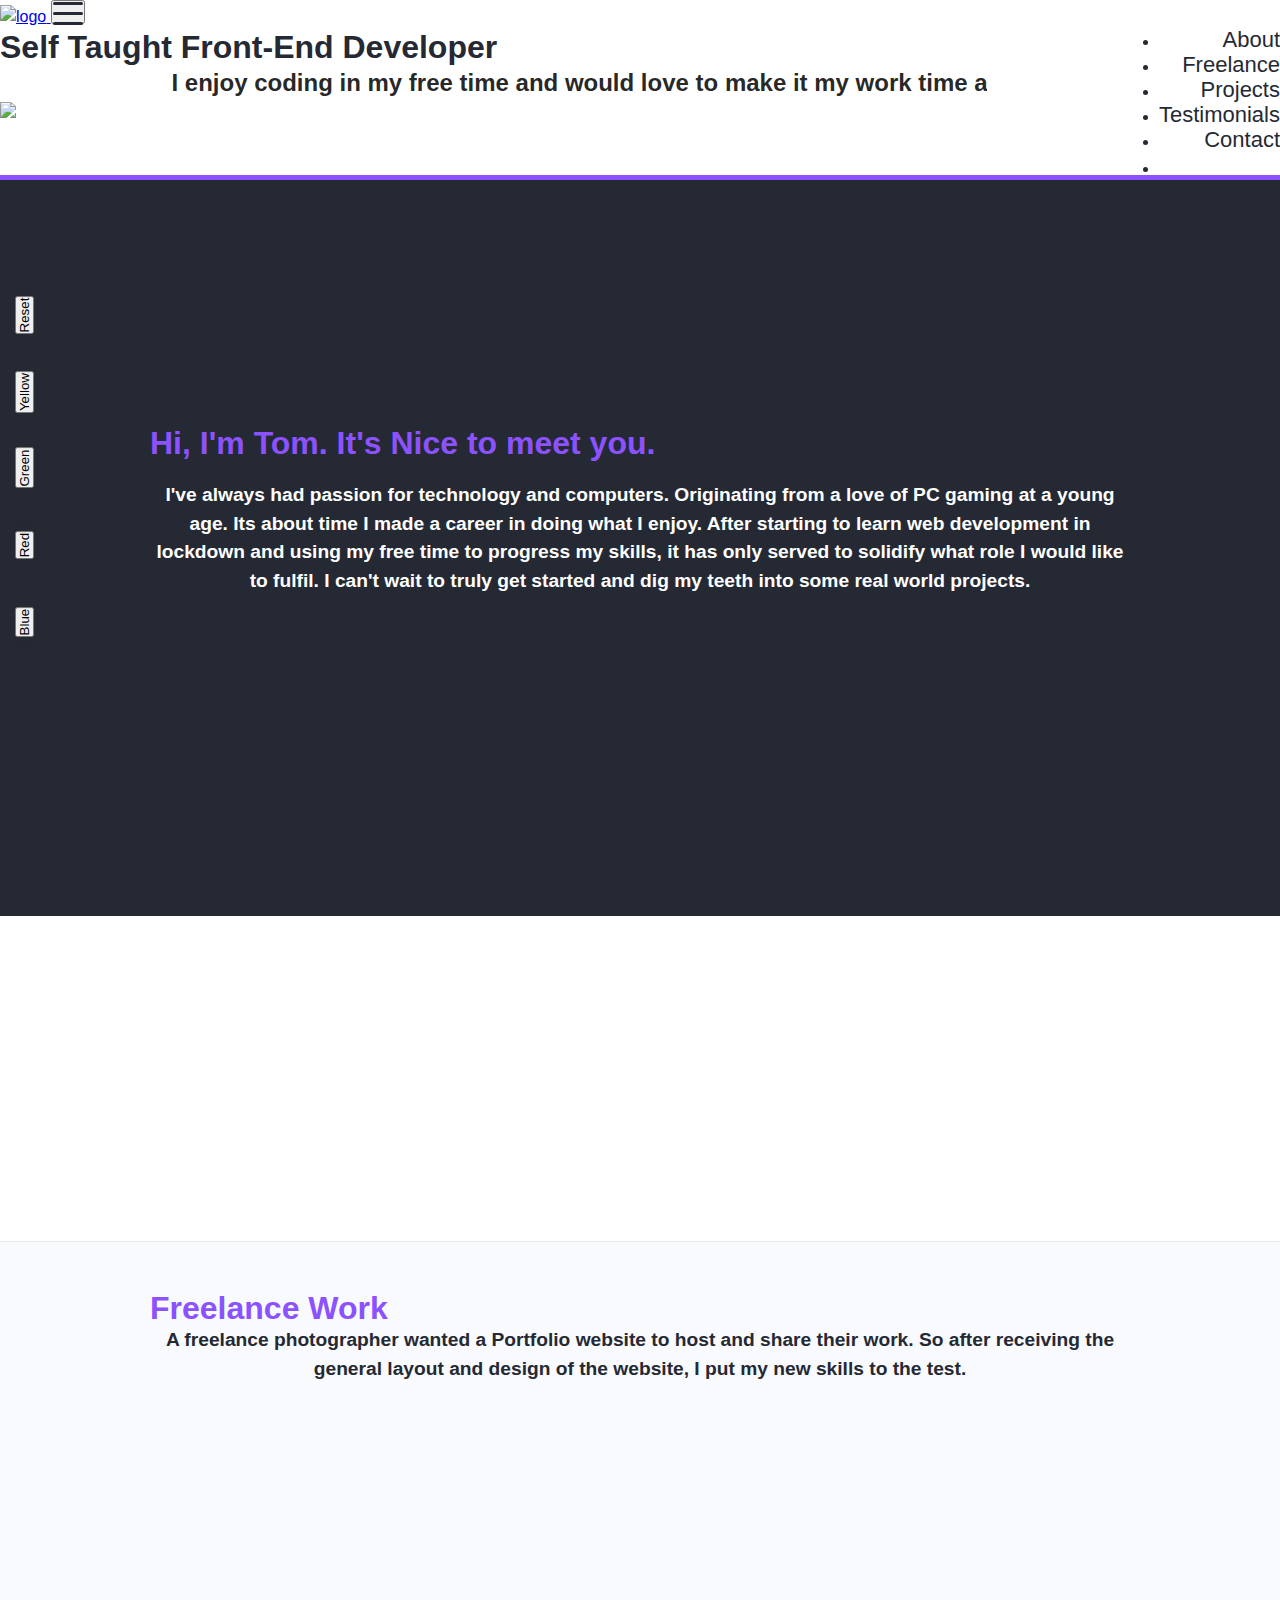
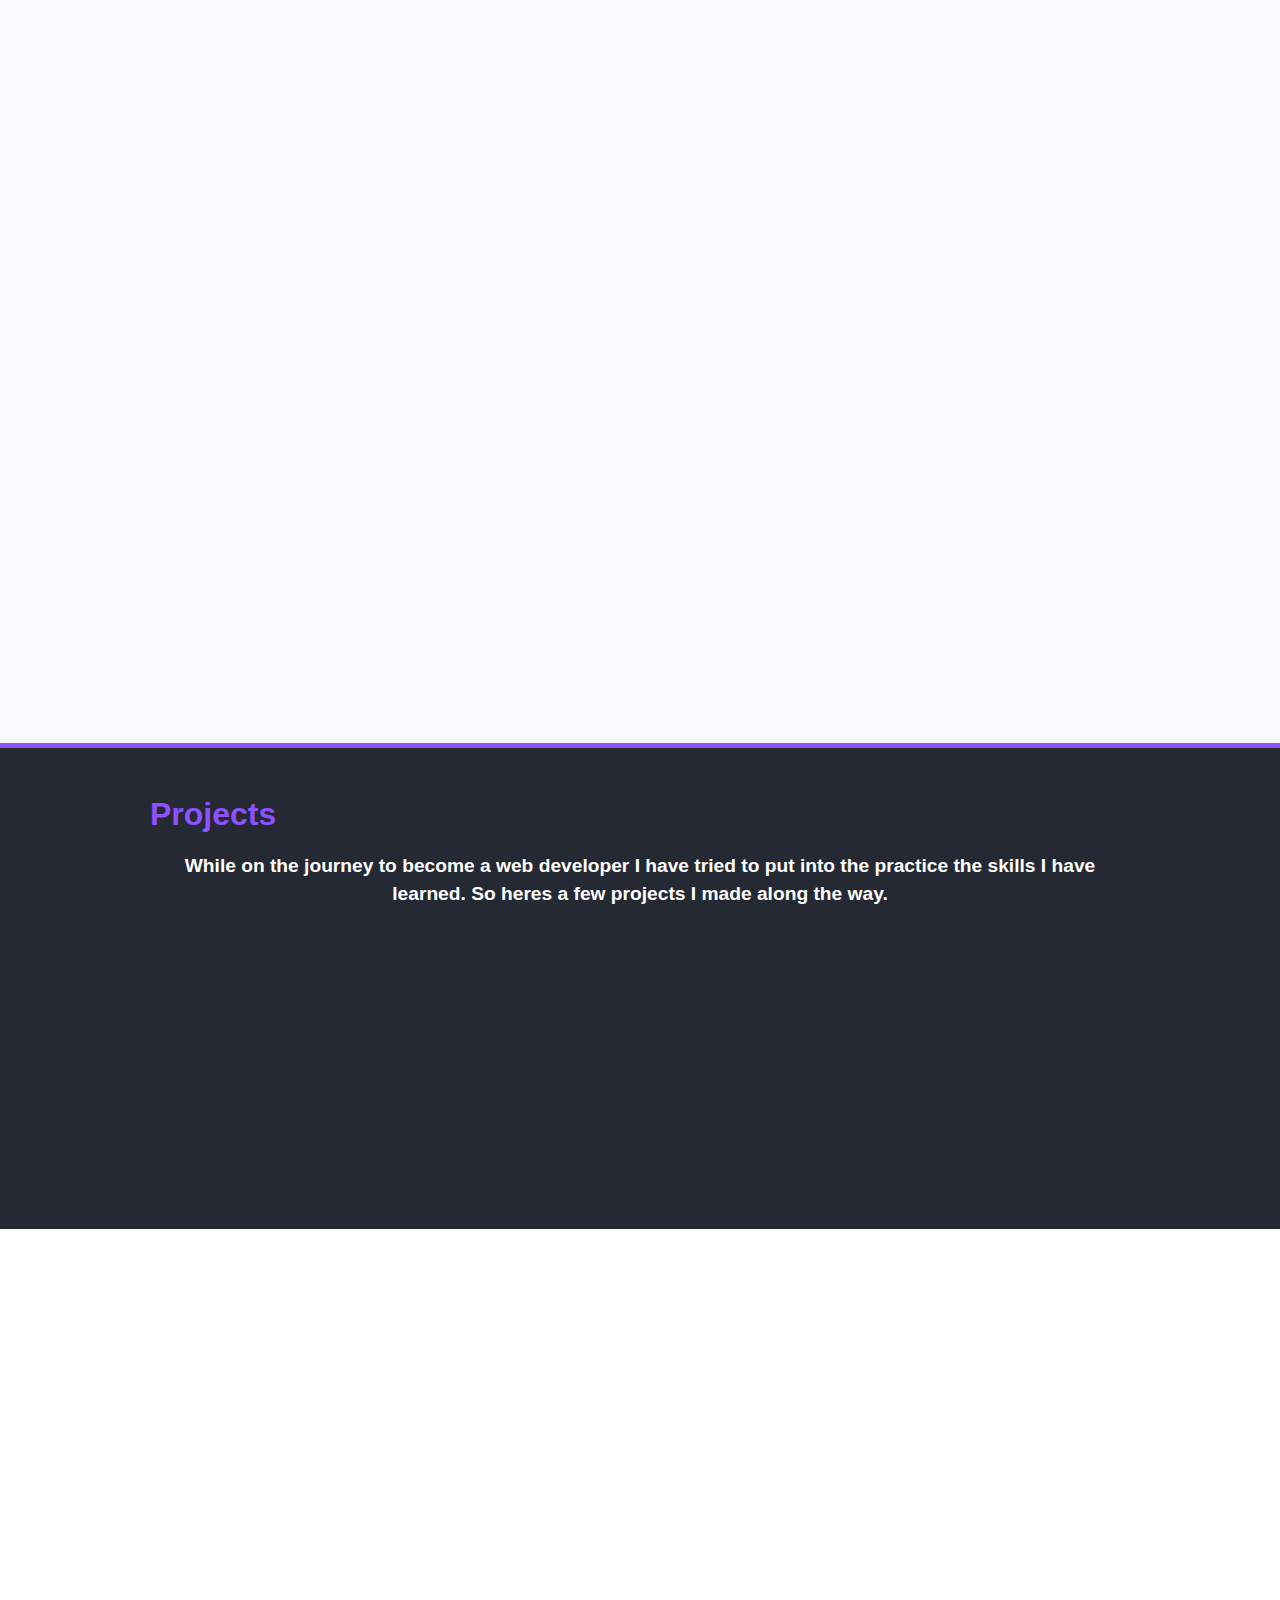
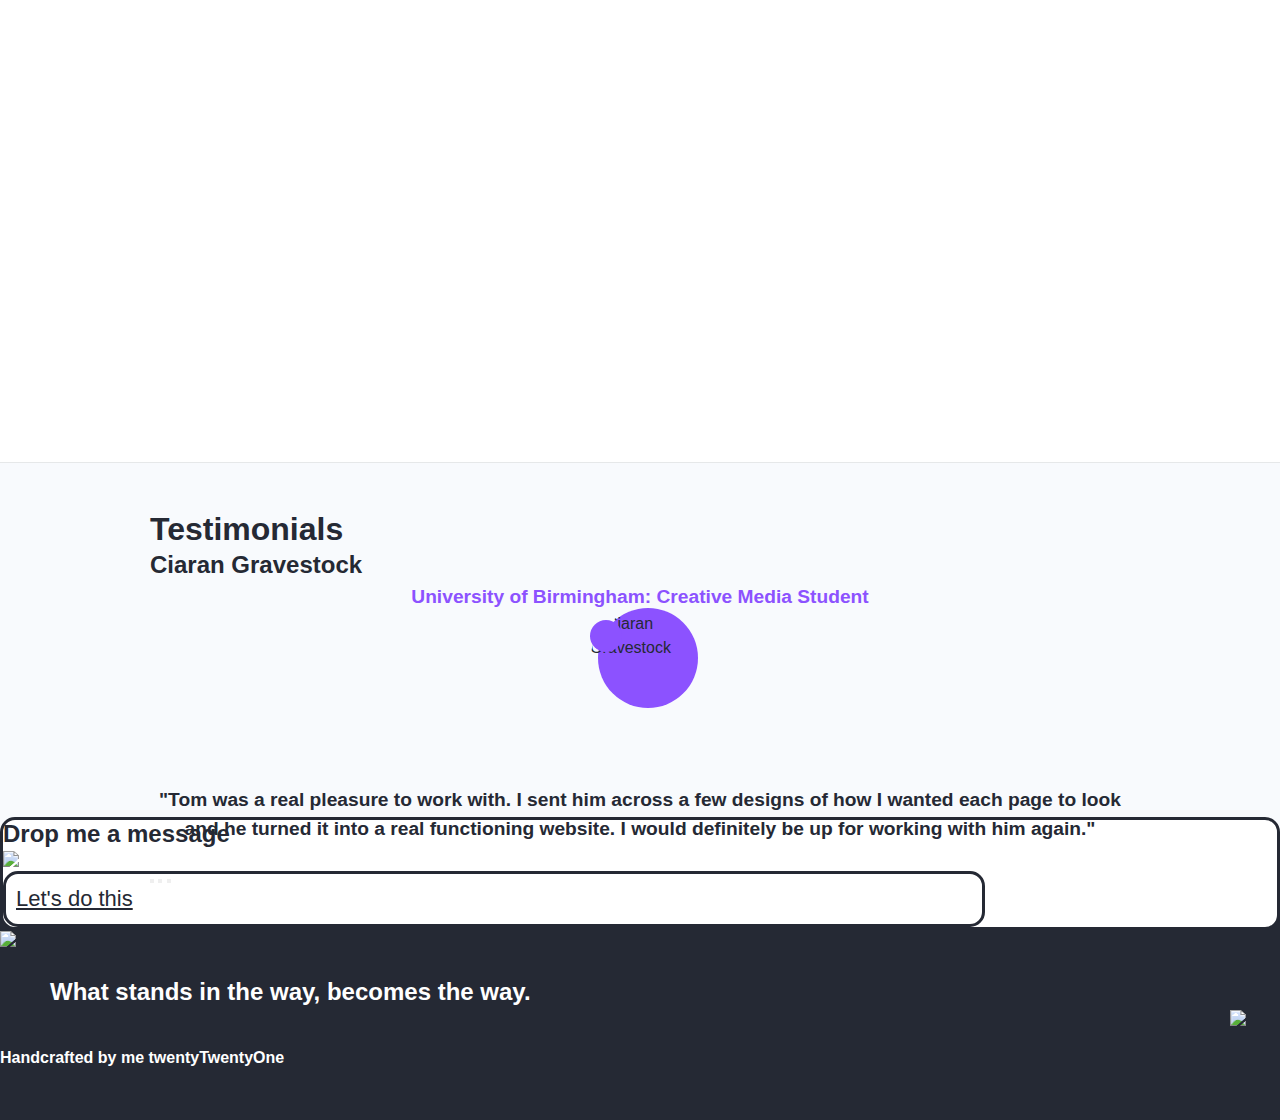
==== commit f894311d: "Fixed Grammer" ====
--- a/index.html
+++ b/index.html
@@ -65,27 +65,27 @@
             <div class="verticalContainer vertical-text">
                 <div class="vertical_flex">
                     <div class="btn_Style vertical_button">
-                        <button class="btn link-default shadow-none" onclick="changeToBlue()">
+                        <button id="blue_Btn" class="btn link-default shadow-none">
                             Blue
                         </button>
                     </div>
                     <div class="btn_Style vertical_button">
-                        <button class="btn link-default shadow-none" onclick="changeToRed()">
+                        <button id="red_Btn" class="btn link-default shadow-none">
                             Red
                         </button>
                     </div>
                     <div class="btn_Style vertical_button">
-                        <button class="btn link-default shadow-none" onclick="changeToGreen()">
+                        <button id="green_Btn" class="btn link-default shadow-none">
                             Green
                         </button>
                     </div>
                     <div class="btn_Style vertical_button">
-                        <button class="btn link-default shadow-none" onclick="changeToYellow()">
+                        <button id="yellow_Btn" class="btn link-default shadow-none">
                             Yellow
                         </button>
                     </div>
                     <div class="btn_Style vertical_button">
-                        <button class="btn link-default shadow-none" onclick="changeToDefault()">
+                        <button id="default_Btn" class="btn link-default shadow-none">
                             Reset
                         </button>
                     </div>
@@ -116,7 +116,7 @@
                         Hi, I'm Tom. It's Nice to meet you.
                     </h1>
                     <h2 class="description is_White">
-                        I've always had passion for technology and computers. Originating from a love of PC gaming at a young age. Its about time I made a career doing what I enjoy.
+                        I've always had passion for technology and computers. Originating from a love of PC gaming at a young age. Its about time I made a career in doing what I enjoy.
                         After starting to learn web development in lockdown and using my free time to progress my skills, it has only served to solidify what role I would like to fulfil.  
                         I can't wait to truly get started and dig my teeth into some real world projects.
                     </h2>
@@ -126,7 +126,7 @@
         <section class="skills-section">
             <div class="container-xl">
                 <div class="skills">
-                    <div class="skills-box">
+                    <div class="skills-box js-scroll slide-left">
                         <i class="textColor_Change fas fa-certificate fa-2x"></i>
                         <h3 class="title">
                             Profile
@@ -157,7 +157,7 @@
                             </li>
                         </ul>
                     </div>
-                    <div class="skills-box">
+                    <div class="skills-box js-scroll fade-in-bottom">
                         <i class="textColor_Change fas fa-code fa-2x"></i>
                         <h3 class="title">
                             Front-End
@@ -193,7 +193,7 @@
                             </li>
                         </ul>
                     </div>
-                    <div class="skills-box">
+                    <div class="skills-box js-scroll slide-right">
                         <i class="textColor_Change fas fa-desktop fa-2x"></i>
                         <h3 class="title">
                             Dev-Tools
@@ -236,7 +236,7 @@
                         A freelance photographer wanted a Portfolio website to host and share their work. So after receiving the general layout and design of the website, I put my new skills to the test.
                     </h2>
                 </div>
-                <div class="projects-container pt-5">
+                <div class="projects-container pt-5 js-scroll fade-in-bottom">
                     <div class="row no-gutters">
                         <div class="projCon">
                             <div class="col-12 projBox">
@@ -272,7 +272,7 @@
                 <div class="projects-container">
                     <div class="row no-gutters">
                         <!--Grid column-->
-                        <div class="col-sm-4 col-12 mb-4 projBox">  
+                        <div class="col-sm-4 col-12 mb-4 projBox js-scroll slide-left">  
                             <div class="projCon">
                                 <img src="img/ciaranGravestock.png" alt="CiaranGravestock.co.uk" class="img-fluid mb-4 projImg">
                                 <div class="overlay">
@@ -287,7 +287,7 @@
                             </div>
                         </div>
                         <!--Grid column-->
-                        <div class="col-sm-4 col-12 mb-4 projBox">
+                        <div class="col-sm-4 col-12 mb-4 projBox js-scroll fade-in-bottom">
                             <div class="projCon">
                                 <img src="img/rpsGame/rps.png" alt="Rock, Paper and Scissors" class="img-fluid mb-4 projImg">
                                 <div class="overlay">
@@ -303,7 +303,7 @@
                             </div>
                         </div>
                         <!--Grid column-->
-                        <div class="col-sm-4 col-12 mb-4 projBox">
+                        <div class="col-sm-4 col-12 mb-4 projBox js-scroll slide-right">
                             <div class="projCon">
                                 <img src="img/blackjack.png" alt="Blackjack Game" class="img-fluid mb-4 projImg">
                                 <div class="overlay">
@@ -318,7 +318,7 @@
                             </div>
                         </div>
                         <!--Grid column-->
-                        <div class="col-sm-4 col-12 mb-4 p-0 projBox">
+                        <div class="col-sm-4 col-12 mb-4 p-0 projBox js-scroll fade-in-bottom">
                             <div class="projCon">
                                 <img src="img/tdl.png" alt="To-Do List" class="img-fluid projImg">
                                 <div class="overlay">
@@ -333,7 +333,7 @@
                             </div>
                         </div>
                         <!--Grid column-->
-                        <div class="col-sm-4 col-12 mb-4 p-0 projBox">
+                        <div class="col-sm-4 col-12 mb-4 p-0 projBox js-scroll fade-in-bottom">
                             <div class="projCon">
                                 <img src="img/colourFlipper.png" alt="Hex Colour Flipper" class="img-fluid  projImg">
                                 <div class="overlay">
@@ -348,7 +348,7 @@
                             </div>
                         </div>
                         <!--Grid column-->
-                        <div class="col-sm-4 col-12 mb-4 p-0 projBox">
+                        <div class="col-sm-4 col-12 mb-4 p-0 projBox js-scroll fade-in-bottom">
                             <div class="projCon">
                                 <img src="img/bonzALight.jpg" alt="Bonz-A-Light.com" class="img-fluid projImg">
                                 <div class="overlay">
--- a/css/main.css
+++ b/css/main.css
@@ -17,6 +17,75 @@
     line-height: 1.5;
     font-family: "europa", sans-serif;
   }
+
+:root{
+    --pseudo-color: #8c52ff;
+    }
+
+/*Animations On Scroll Start*/
+
+.js-scroll {
+    opacity: 0;
+    transition: opacity 500ms;
+    }
+
+.js-scroll.scrolled {
+    opacity: 1;
+    }
+
+.scrolled.fade-in-bottom {
+    animation: fade-in-bottom 1s ease-in-out both;
+    }
+
+.scrolled.slide-left {
+    animation: slide-in-left 1s ease-in-out both;
+    }
+  
+.scrolled.slide-right {
+    animation: slide-in-right 1s ease-in-out both;
+    }
+
+@keyframes fade-in-bottom {
+    0% {
+      -webkit-transform: translateY(50px);
+      transform: translateY(50px);
+      opacity: 0;
+    }
+    100% {
+      -webkit-transform: translateY(0);
+      transform: translateY(0);
+      opacity: 1;
+    }
+  }
+
+  @keyframes slide-in-left {
+  0% {
+    -webkit-transform: translateX(-100px);
+    transform: translateX(-100px);
+    opacity: 0;
+  }
+  100% {
+    -webkit-transform: translateX(0);
+    transform: translateX(0);
+    opacity: 1;
+  }
+}
+
+@keyframes slide-in-right {
+  0% {
+    -webkit-transform: translateX(100px);
+    transform: translateX(100px);
+    opacity: 0;
+  }
+  100% {
+    -webkit-transform: translateX(0);
+    transform: translateX(0);
+    opacity: 1;
+  }
+}
+/*Animations On Scroll End*/
+
+/*Hamburger Menu Start*/
 
 .animated-icon1 {
     width: 30px;
@@ -96,6 +165,8 @@
     box-shadow: none;
 }
 
+/*Hamburger Menu End*/
+
 .btn_Style {
     border: #252934 solid 3px;
     border-radius: 15px;
@@ -129,7 +200,8 @@
     display: inline;
 }
 
-/*Temp display = none on small screens until color chnage menu is fixed on smaller screens.*/
+/*Temp display = none on small screens until color change menu is fixed on smaller screens.*/
+
 .verticalContainer {
     display: none;
     position: absolute;
@@ -196,23 +268,7 @@
 }
 
 .link-default:hover {
-    color: #8c52ff;
-}
-
-.link-blue:hover {
-    color: #5271ff;
-}
-
-.link-red:hover {
-    color: #ff5757;
-}
-
-.link-green:hover {
-    color: #7ed957;
-}
-
-.link-yellow:hover {
-    color: #ffde59;
+    color: var(--pseudo-color);
 }
 
 .arrow-down{
@@ -220,7 +276,7 @@
 }
 
 .arrow-down:hover{
-    color: #8c52ff;
+    color: var(--pseudo-color);
 }
 
 .arrow {
@@ -448,15 +504,15 @@
 }
 
 .textColor_Change {
-    color: #8c52ff;
+    color: var(--pseudo-color);
 }
 
 .borderColor_Change {
-    border-top: #8c52ff solid 5px;
+    border-top: var(--pseudo-color) solid 5px;
 }
 
 .borderLinkColor_Change {
-    border:#8c52ff 3px solid;
+    border: var(--pseudo-color) 3px solid;
 }
 
 .review_ImgCon {
@@ -476,10 +532,6 @@
     border-radius: 50%;
     position: relative;
 }
-
-:root{
-    --pseudo-backgroundcolor: #8c52ff;
-    }
 
 .review_ImgCon::after {
     font-family: "Font Awesome 5 Free";
@@ -494,7 +546,7 @@
     place-items: center;
     border-radius: 50%;
     transform: translateY(25%);
-    background: var(--pseudo-backgroundcolor);
+    background: var(--pseudo-color);
     color: black;
 }
 
@@ -502,7 +554,7 @@
     content: "";
     width: 100%;
     height: 100%;
-    background: var(--pseudo-backgroundcolor);
+    background: var(--pseudo-color);
     position: absolute;
     top: -0.25rem;
     right: -0.5rem;
@@ -596,21 +648,21 @@
 }
 
 @media (min-width: 768px) {
+    .projIntro-section{
+        padding-bottom: 12rem;
+    }
+    .contact_Link {
+        width: 90%;
+    }
+    .projects-section {
+        margin-top: -10rem;
+    }
+}
+
+@media (min-width: 992px) {
     .verticalContainer {
         display: block;
     }
-    .projIntro-section{
-        padding-bottom: 12rem;
-    }
-    .contact_Link {
-        width: 90%;
-    }
-    .projects-section {
-        margin-top: -10rem;
-    }
-}
-
-@media (min-width: 992px) {
     .contact_Link {
         width: 75%;
     }
@@ -762,7 +814,7 @@
 .subIntro_tdl {
     border: 2px #252934 solid;
     border-radius: 5px;
-    background-color: #8c52ff;
+    background-color: var(--pseudo-color);
     padding: 5px;
     color: #fff;
 }
@@ -790,7 +842,7 @@
     list-style-type: none;
     border: 2px #252934 solid;
     border-radius: 5px;
-    background-color: #8c52ff;
+    background-color: var(--pseudo-color);
     padding: 10px;
     color: #fff;
     margin-bottom: 10px;
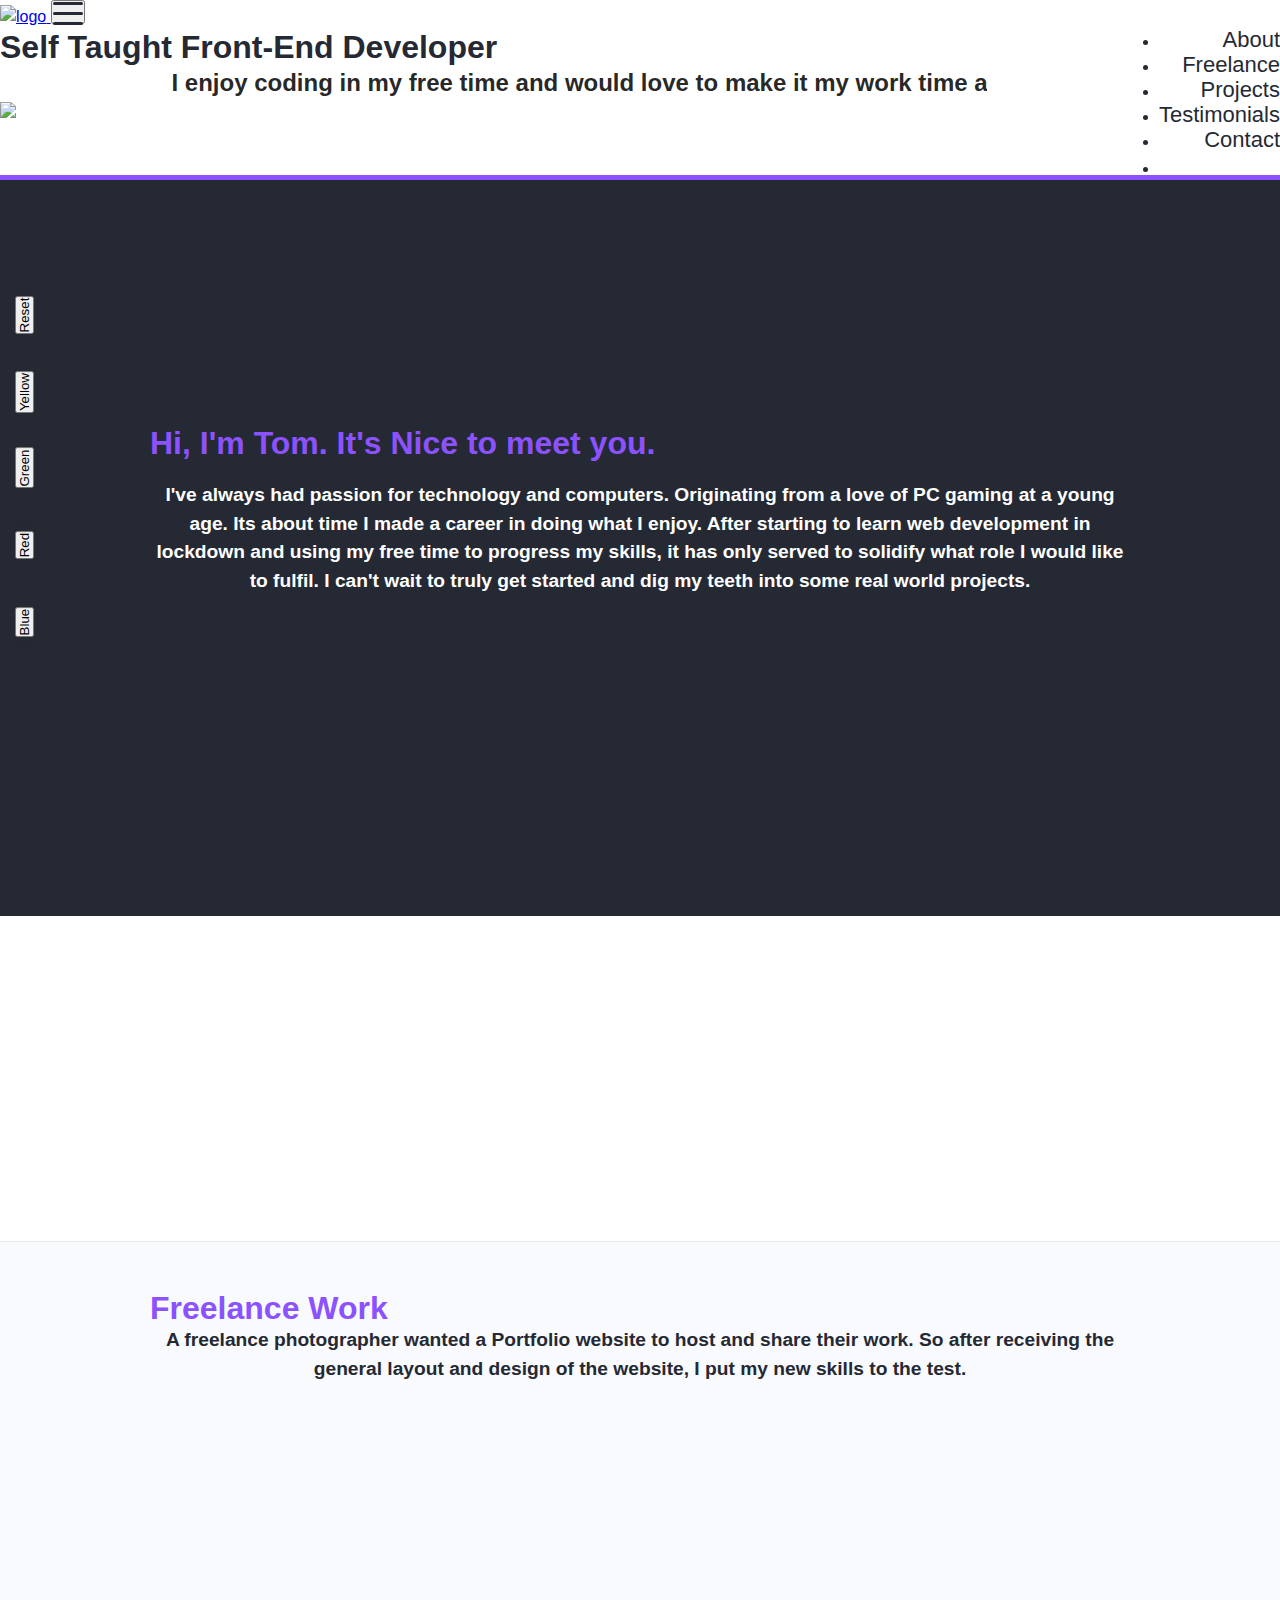
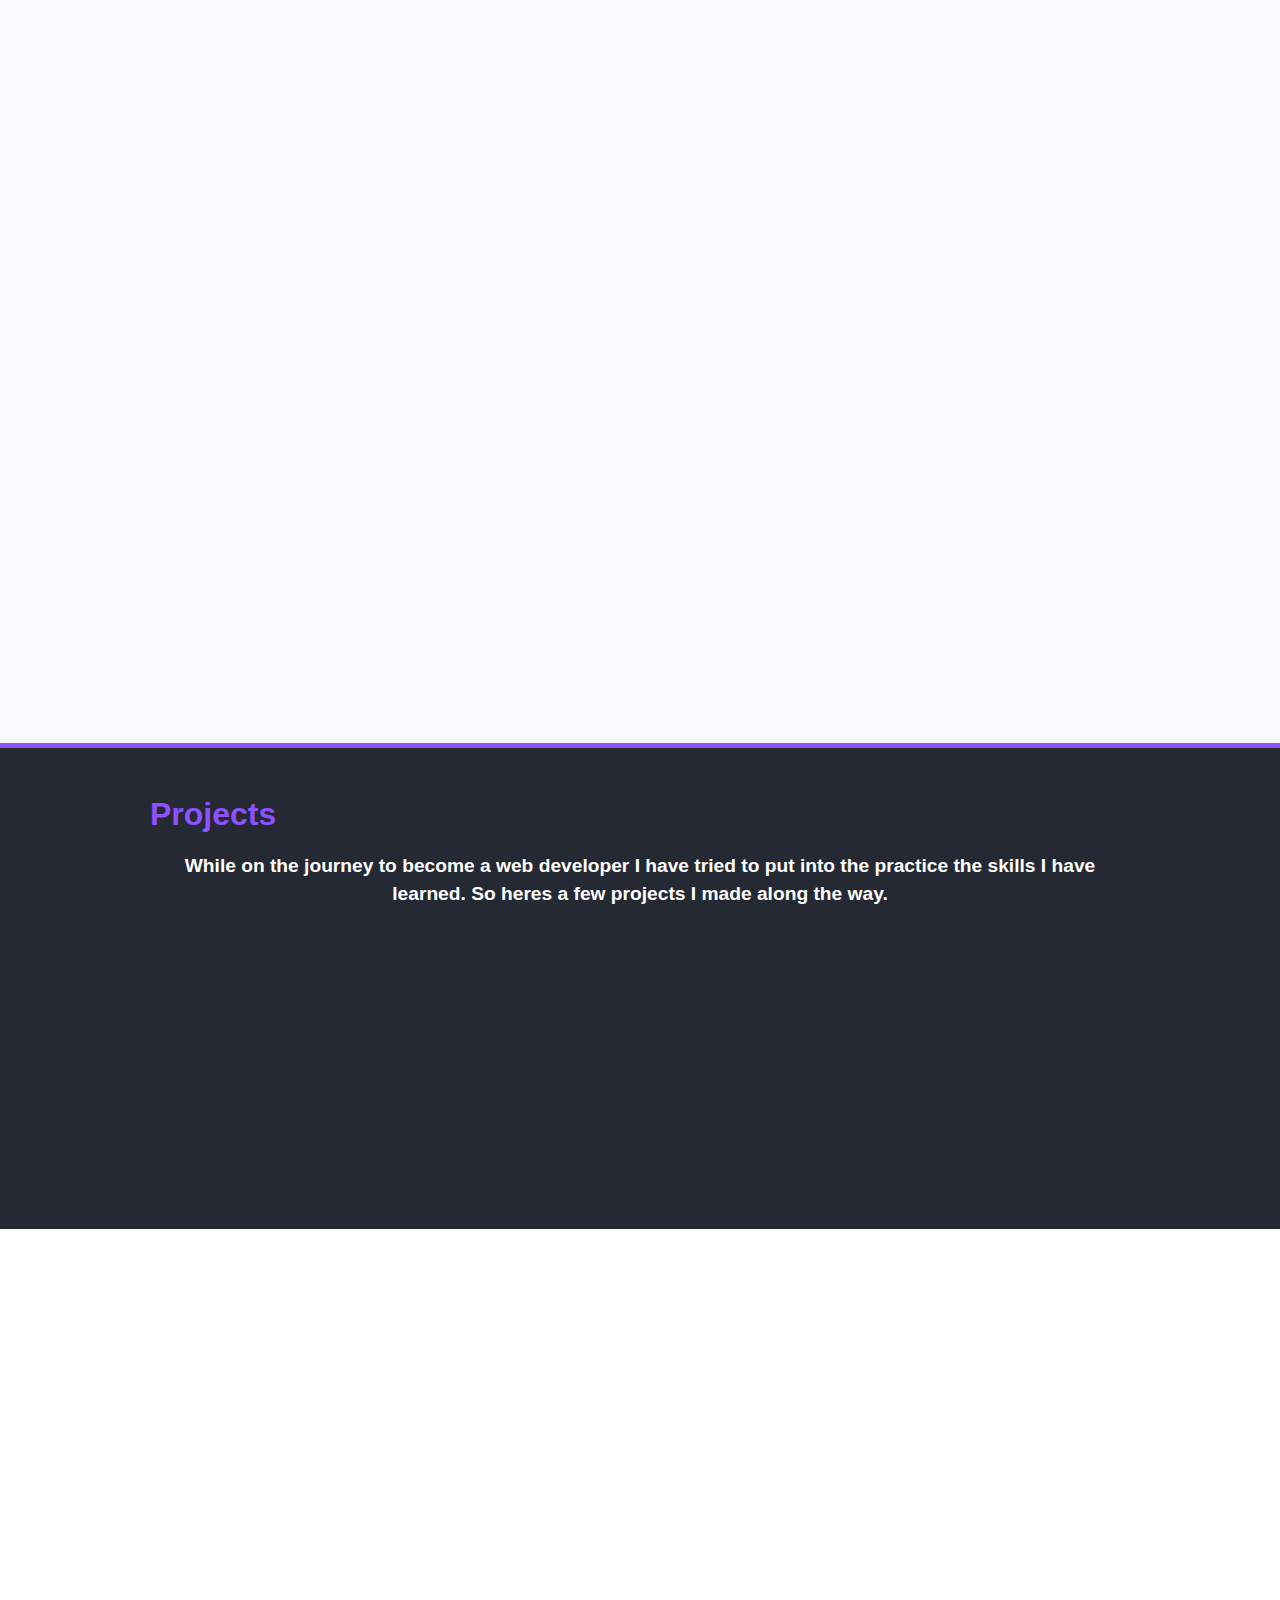
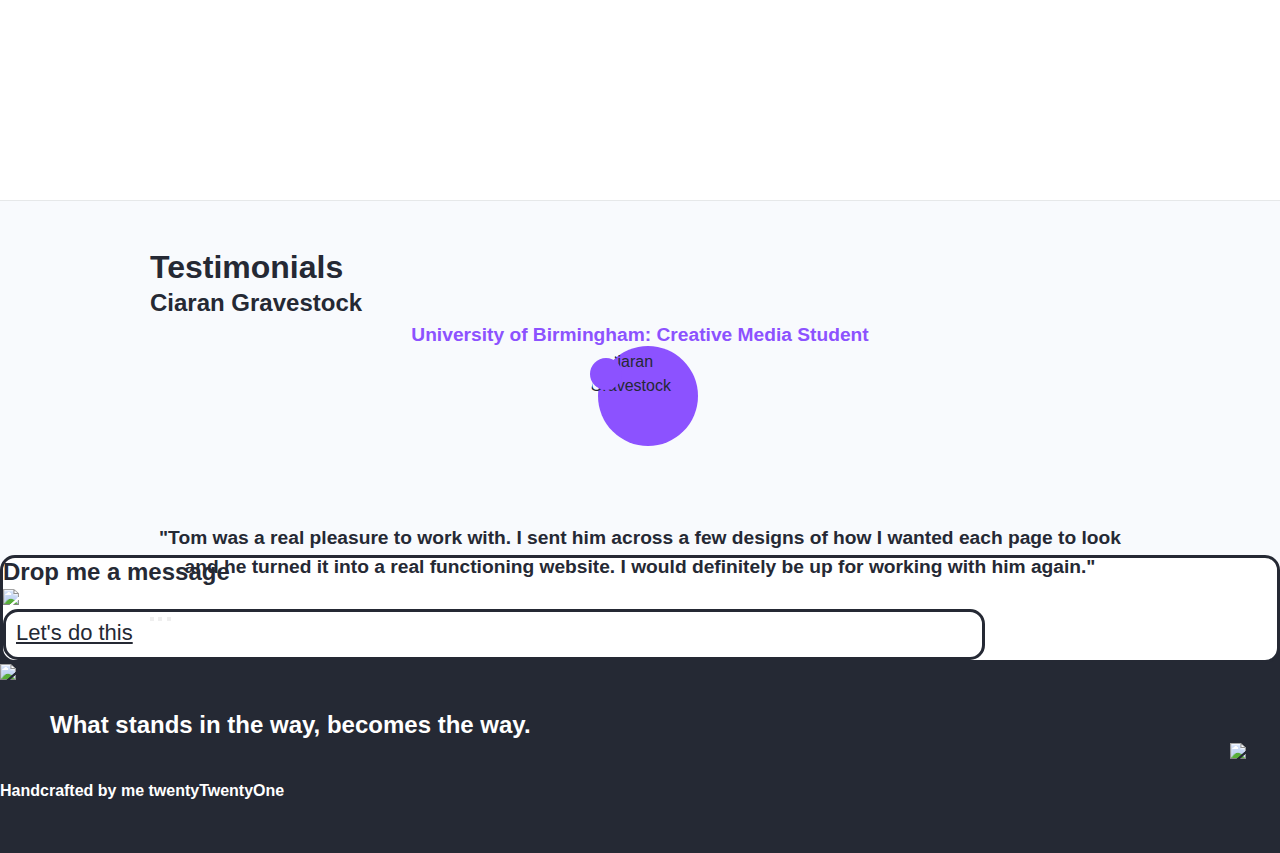
==== commit 6ebc47a9: "Fixed project animations" ====
--- a/index.html
+++ b/index.html
@@ -65,27 +65,27 @@
             <div class="verticalContainer vertical-text">
                 <div class="vertical_flex">
                     <div class="btn_Style vertical_button">
-                        <button id="blue_Btn" class="btn link-default shadow-none">
+                        <button id="blue_Btn" class="btn link-default shadow-none" onclick="colorChange('blue')">
                             Blue
                         </button>
                     </div>
                     <div class="btn_Style vertical_button">
-                        <button id="red_Btn" class="btn link-default shadow-none">
+                        <button id="red_Btn" class="btn link-default shadow-none" onclick="colorChange('red')">
                             Red
                         </button>
                     </div>
                     <div class="btn_Style vertical_button">
-                        <button id="green_Btn" class="btn link-default shadow-none">
+                        <button id="green_Btn" class="btn link-default shadow-none" onclick="colorChange('green')">
                             Green
                         </button>
                     </div>
                     <div class="btn_Style vertical_button">
-                        <button id="yellow_Btn" class="btn link-default shadow-none">
+                        <button id="yellow_Btn" class="btn link-default shadow-none" onclick="colorChange('yellow')">
                             Yellow
                         </button>
                     </div>
                     <div class="btn_Style vertical_button">
-                        <button id="default_Btn" class="btn link-default shadow-none">
+                        <button id="default_Btn" class="btn link-default shadow-none" onclick="colorChange('default')">
                             Reset
                         </button>
                     </div>
@@ -272,46 +272,46 @@
                 <div class="projects-container">
                     <div class="row no-gutters">
                         <!--Grid column-->
-                        <div class="col-sm-4 col-12 mb-4 projBox js-scroll slide-left">  
-                            <div class="projCon">
-                                <img src="img/ciaranGravestock.png" alt="CiaranGravestock.co.uk" class="img-fluid mb-4 projImg">
-                                <div class="overlay">
-                                    <div class="projOverlay">
-                                        <p class="title textColor_Change">Freelance Work:</p>
-                                        <p class="is_White">Website made for a freelance photopgrapher.</p>
-                                        <div class="projOverCon borderLinkColor_Change">
-                                            <a class="nav-link link link--anim link-default" target="_blank" href="https://ciarangravestock.co.uk/">Learn More</a>
-                                        </div>
-                                    </div>
-                                </div>
+                        <div class="col-sm-4 col-12 mb-4 projBox js-scroll slide-left">
+                            <div class="projCon">
+                                <img src="img/rpsGame/rps.png" alt="Rock, Paper and Scissors" class="img-fluid mb-4 projImg">
+                                <div class="overlay">
+                                    <div class="projOverlay">
+                                        <p class="title textColor_Change">Javascript Project:</p>
+                                        <p class="is_White">Game of Rock, Paper and Scissors vs a bot.</p>
+                                        <div class="projOverCon borderLinkColor_Change">
+                                            <a class="nav-link link link--anim link-default" href="rps.html">Learn More</a>
+                                        </div>
+                                    </div>
+                                </div>
+                                
                             </div>
                         </div>
                         <!--Grid column-->
                         <div class="col-sm-4 col-12 mb-4 projBox js-scroll fade-in-bottom">
                             <div class="projCon">
-                                <img src="img/rpsGame/rps.png" alt="Rock, Paper and Scissors" class="img-fluid mb-4 projImg">
-                                <div class="overlay">
-                                    <div class="projOverlay">
-                                        <p class="title textColor_Change">Javascript Project:</p>
-                                        <p class="is_White">Game of Rock, Paper and Scissors vs a bot.</p>
-                                        <div class="projOverCon borderLinkColor_Change">
-                                            <a class="nav-link link link--anim link-default" href="rps.html">Learn More</a>
-                                        </div>
-                                    </div>
-                                </div>
-                                
+                                <img src="img/blackjack.png" alt="Blackjack Game" class="img-fluid mb-4 projImg">
+                                <div class="overlay">
+                                    <div class="projOverlay">
+                                        <p class="title textColor_Change">Javascript Project:</p>
+                                        <p class="is_White">A game of blackjack vs a bot.</p>
+                                        <div class="projOverCon borderLinkColor_Change">
+                                            <a class="nav-link link link--anim link-default" href="blackjack.html">Learn More</a>
+                                        </div>
+                                    </div>
+                                </div>
                             </div>
                         </div>
                         <!--Grid column-->
-                        <div class="col-sm-4 col-12 mb-4 projBox js-scroll slide-right">
-                            <div class="projCon">
-                                <img src="img/blackjack.png" alt="Blackjack Game" class="img-fluid mb-4 projImg">
-                                <div class="overlay">
-                                    <div class="projOverlay">
-                                        <p class="title textColor_Change">Javascript Project:</p>
-                                        <p class="is_White">A game of blackjack vs a bot.</p>
-                                        <div class="projOverCon borderLinkColor_Change">
-                                            <a class="nav-link link link--anim link-default" href="blackjack.html">Learn More</a>
+                        <div class="col-sm-4 col-12 mb-4 projBox js-scroll slide-right">  
+                            <div class="projCon">
+                                <img src="img/expenseTracker.png" alt="Expense Tracker" class="img-fluid mb-4 projImg">
+                                <div class="overlay">
+                                    <div class="projOverlay">
+                                        <p class="title textColor_Change">Javascript Project:</p>
+                                        <p class="is_White">Expense Tracker project.</p>
+                                        <div class="projOverCon borderLinkColor_Change">
+                                            <a class="nav-link link link--anim link-default" target="_blank" href="expenseTracker.html">Learn More</a>
                                         </div>
                                     </div>
                                 </div>
@@ -332,9 +332,25 @@
                                 </div>
                             </div>
                         </div>
+
                         <!--Grid column-->
                         <div class="col-sm-4 col-12 mb-4 p-0 projBox js-scroll fade-in-bottom">
                             <div class="projCon">
+                                <img src="img/noterTaker.png" alt="Note Taker" class="img-fluid projImg">
+                                <div class="overlay">
+                                    <div class="projOverlay">
+                                        <p class="title textColor_Change">Javascript Project:</p>
+                                        <p class="is_White">Note Taking project.</p>
+                                        <div class="projOverCon borderLinkColor_Change">
+                                            <a class="nav-link link link--anim link-default" href="noteTaker.html">Learn More</a>
+                                        </div>
+                                    </div>
+                                </div>
+                            </div>
+                        </div>
+                         <!--Grid column-->
+                        <div class="col-sm-4 col-12 mb-4 p-0 projBox js-scroll fade-in-bottom">
+                            <div class="projCon">
                                 <img src="img/colourFlipper.png" alt="Hex Colour Flipper" class="img-fluid  projImg">
                                 <div class="overlay">
                                     <div class="projOverlay">
@@ -342,21 +358,6 @@
                                         <p class="is_White">Hex Colour Flipper project.</p>
                                         <div class="projOverCon borderLinkColor_Change">
                                             <a class="nav-link link link--anim link-default" href="cf.html">Learn More</a>
-                                        </div>
-                                    </div>
-                                </div>
-                            </div>
-                        </div>
-                        <!--Grid column-->
-                        <div class="col-sm-4 col-12 mb-4 p-0 projBox js-scroll fade-in-bottom">
-                            <div class="projCon">
-                                <img src="img/bonzALight.jpg" alt="Bonz-A-Light.com" class="img-fluid projImg">
-                                <div class="overlay">
-                                    <div class="projOverlay">
-                                        <p class="title textColor_Change">HTML & CSS Project:</p>
-                                        <p class="is_White">A landing page I made when I was first learning HTML and CSS.</p>
-                                        <div class="projOverCon borderLinkColor_Change">
-                                            <a class="nav-link link link--anim link-default" href="bonzALight.html">Learn More</a>
                                         </div>
                                     </div>
                                 </div>
--- a/css/main.css
+++ b/css/main.css
@@ -302,17 +302,6 @@
     }
   }
 
-/*#intro {
-    opacity: 0.3;
-    transform: scale(0.1);
-    transition: all 1s ease-in-out;
-}
-
-.activeIntro {
-    opacity: 1;
-    transform: scale(1);
-}*/
-
 .skills-section{
     margin-top: -14rem;
     padding-bottom: 100px;
@@ -355,6 +344,8 @@
     left: 0;
 }
 
+/*Link Animations Start*/
+
 .link {
     cursor: pointer;
     font-size: 18px;
@@ -402,6 +393,8 @@
 .link--anim:hover span {
     transform: translate3d(0, -2px, 0);
 }
+
+/*Link Animation End*/
 
 .rotate:hover
 {
@@ -570,16 +563,14 @@
 }
 
 .submit_Con {
-    width: 20%;
+    width: 180px;
     margin: 20px auto;
 }
 
 .contact_Link {
-    font-size: 20px;
     border: #252934 solid 3px;
     border-radius: 15px;
     padding: 10px;
-    width: 75%;
     transition: 0.5s ease;
 }
 
@@ -602,7 +593,6 @@
     background-color: #1e242c;
     border: 2px #616161 solid;
     border-radius: 4px;
-    color: #fff;
 }
 
 
@@ -632,83 +622,8 @@
     clear: right;
 }
 
-@media (min-width: 576px) {
-    .sub-intro {
-        text-align: center;
-    }
-    .projIntro-section{
-        padding-bottom: 10rem;
-    }
-    .contact_Link {
-        width: 60%;
-    }
-    .projects-section {
-        margin-top: -8rem;
-    }
-}
-
-@media (min-width: 768px) {
-    .projIntro-section{
-        padding-bottom: 12rem;
-    }
-    .contact_Link {
-        width: 90%;
-    }
-    .projects-section {
-        margin-top: -10rem;
-    }
-}
-
-@media (min-width: 992px) {
-    .verticalContainer {
-        display: block;
-    }
-    .contact_Link {
-        width: 75%;
-    }
-    .projIntro-section{
-        padding-bottom: 14rem;
-    }
-    .projects-section {
-        margin-top: -12rem;
-    }
-    .subtitle {;
-        width: 34em;
-        margin: 0 auto;
-        /*border-right: 2px solid rgba(10, 10, 10, 0.9);*/
-        white-space: nowrap;
-        overflow: hidden;
-    }  
-    
-    /* Typewriter Animation */
-    .anim-typewriter{
-        animation: typewriter 4s steps(44) 1s 1 normal both,
-                blinkTextCursor 500ms steps(44) infinite normal;
-    }
-    @keyframes typewriter{
-        from{width: 0;}
-        to{width: 34em;}
-    }
-    @keyframes blinkTextCursor{
-        from{border-right-color: rgba(10, 10, 10, 0.9);}
-        to{border-right-color: transparent;}
-    }
-}
-
-@media (min-width: 1200px) {
-    .intro-container {
-        padding: 0 150px;
-    }
-    .projects-section {
-        margin-top: -14rem;
-    }
-    .projIntro-section{
-        padding-bottom: 20rem;
-    }
-}
-
-@media (min-width: 1400px) {
-
+.delete {
+    display: none;
 }
 
 /* Rock, Paper, Scissors classes*/
@@ -725,6 +640,12 @@
 .rpsImgDiv:hover {
     opacity: 1;
     transition: .5s ease;
+}
+
+.rpsMessage {
+    font-size: 25px;
+    color: #8c52ff;
+    padding-top: 50%;
 }
 
 .resetButton {
@@ -776,6 +697,64 @@
 }
 /*Blackjack End*/
 
+/*Expense Tracker Start*/
+
+.inputLable {
+    font-size: 1.75rem;
+}
+
+.inputName {
+    margin-bottom: 20px;
+}
+
+.btn_Div {
+    border: #252934 solid 3px;
+    border-radius: 15px;
+    padding: 10px;
+    width: 180px;
+    transition: 0.5s ease;
+    margin: 20px auto;
+}
+
+.btn_Div:hover {
+    background-color: #252934;
+}
+
+table {
+    margin-top: 20px;
+    border-collapse: collapse;
+    width: 100%;
+}
+
+td, th {
+    border: 2px #1e242c solid;
+    border-radius: 4px;
+    padding: 10px;
+    background-color: #252934;
+    color: #717a88;
+}
+
+td {
+    background-color: #E6E8E9;
+}
+
+.dBtn {
+    display: block;
+    border: #1e242c 2px solid;
+    border-radius: 5px;
+    padding: 0 20px;
+    margin: 0 auto;
+}
+
+.dBtn:hover {
+    background-color: #1e242c;
+    transition: 0.5s ease;
+    color: #8c52ff;
+}
+
+.vh100 {
+    height: 100vh;
+}
 /*To-Do List Start*/
 
 #user_Input {
@@ -847,17 +826,11 @@
     color: #fff;
     margin-bottom: 10px;
 }
-
-.delete {
-    display: none;
-}
 /*To-Do List End*/
 
 .hex_Div {
     margin: 20vh 0;
 }
-
-
 
 .test-sub {
     color: #252934 !important;
@@ -898,3 +871,90 @@
     transition: 0.5s ease-in-out;
 }
 
+@media (min-width: 576px) {
+    .sub-intro {
+        text-align: center;
+    }
+    .projIntro-section{
+        padding-bottom: 10rem;
+    }
+    .contact_Link {
+        width: 60%;
+    }
+    .projects-section {
+        margin-top: -8rem;
+    }
+}
+
+@media (min-width: 768px) {
+    .projIntro-section{
+        padding-bottom: 12rem;
+    }
+    .contact_Link {
+        width: 90%;
+    }
+    .projects-section {
+        margin-top: -10rem;
+    }
+    .rpsMessage {
+        font-size: 60px;
+    }
+    .intro_Expense {
+        font-size: 4rem;
+    }
+    .subIntro_Expense {
+        font-size: 3rem;
+    }
+}
+
+@media (min-width: 992px) {
+    .verticalContainer {
+        display: block;
+    }
+    .contact_Link {
+        width: 75%;
+    }
+    .projIntro-section{
+        padding-bottom: 14rem;
+    }
+    .projects-section {
+        margin-top: -12rem;
+    }
+    .subtitle {;
+        width: 34em;
+        margin: 0 auto;
+        /*border-right: 2px solid rgba(10, 10, 10, 0.9);*/
+        white-space: nowrap;
+        overflow: hidden;
+    }  
+
+    /* Typewriter Animation */
+    .anim-typewriter{
+        animation: typewriter 4s steps(44) 1s 1 normal both,
+                blinkTextCursor 500ms steps(44) infinite normal;
+    }
+    @keyframes typewriter{
+        from{width: 0;}
+        to{width: 34em;}
+    }
+    @keyframes blinkTextCursor{
+        from{border-right-color: rgba(10, 10, 10, 0.9);}
+        to{border-right-color: transparent;}
+    }
+}
+
+@media (min-width: 1200px) {
+    .intro-container {
+        padding: 0 150px;
+    }
+    .projects-section {
+        margin-top: -14rem;
+    }
+    .projIntro-section{
+        padding-bottom: 20rem;
+    }
+}
+
+@media (min-width: 1400px) {
+
+}
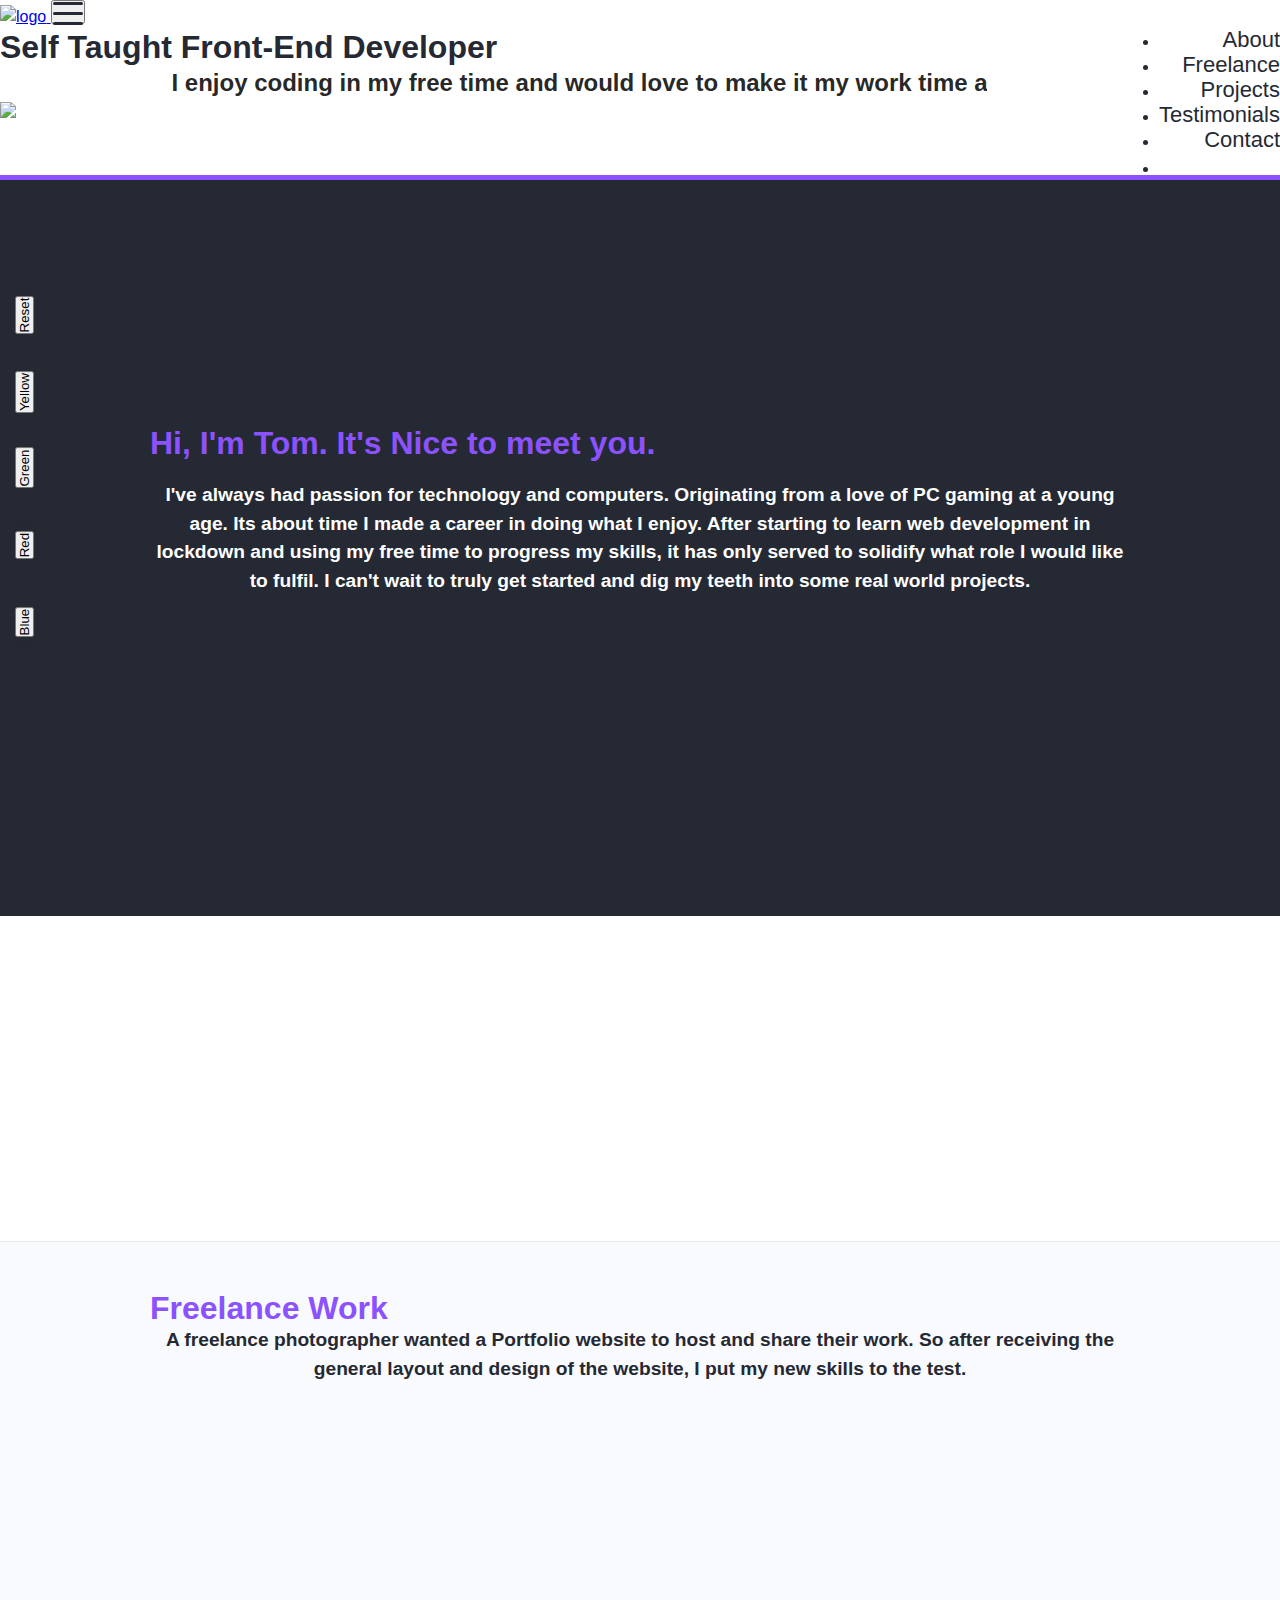
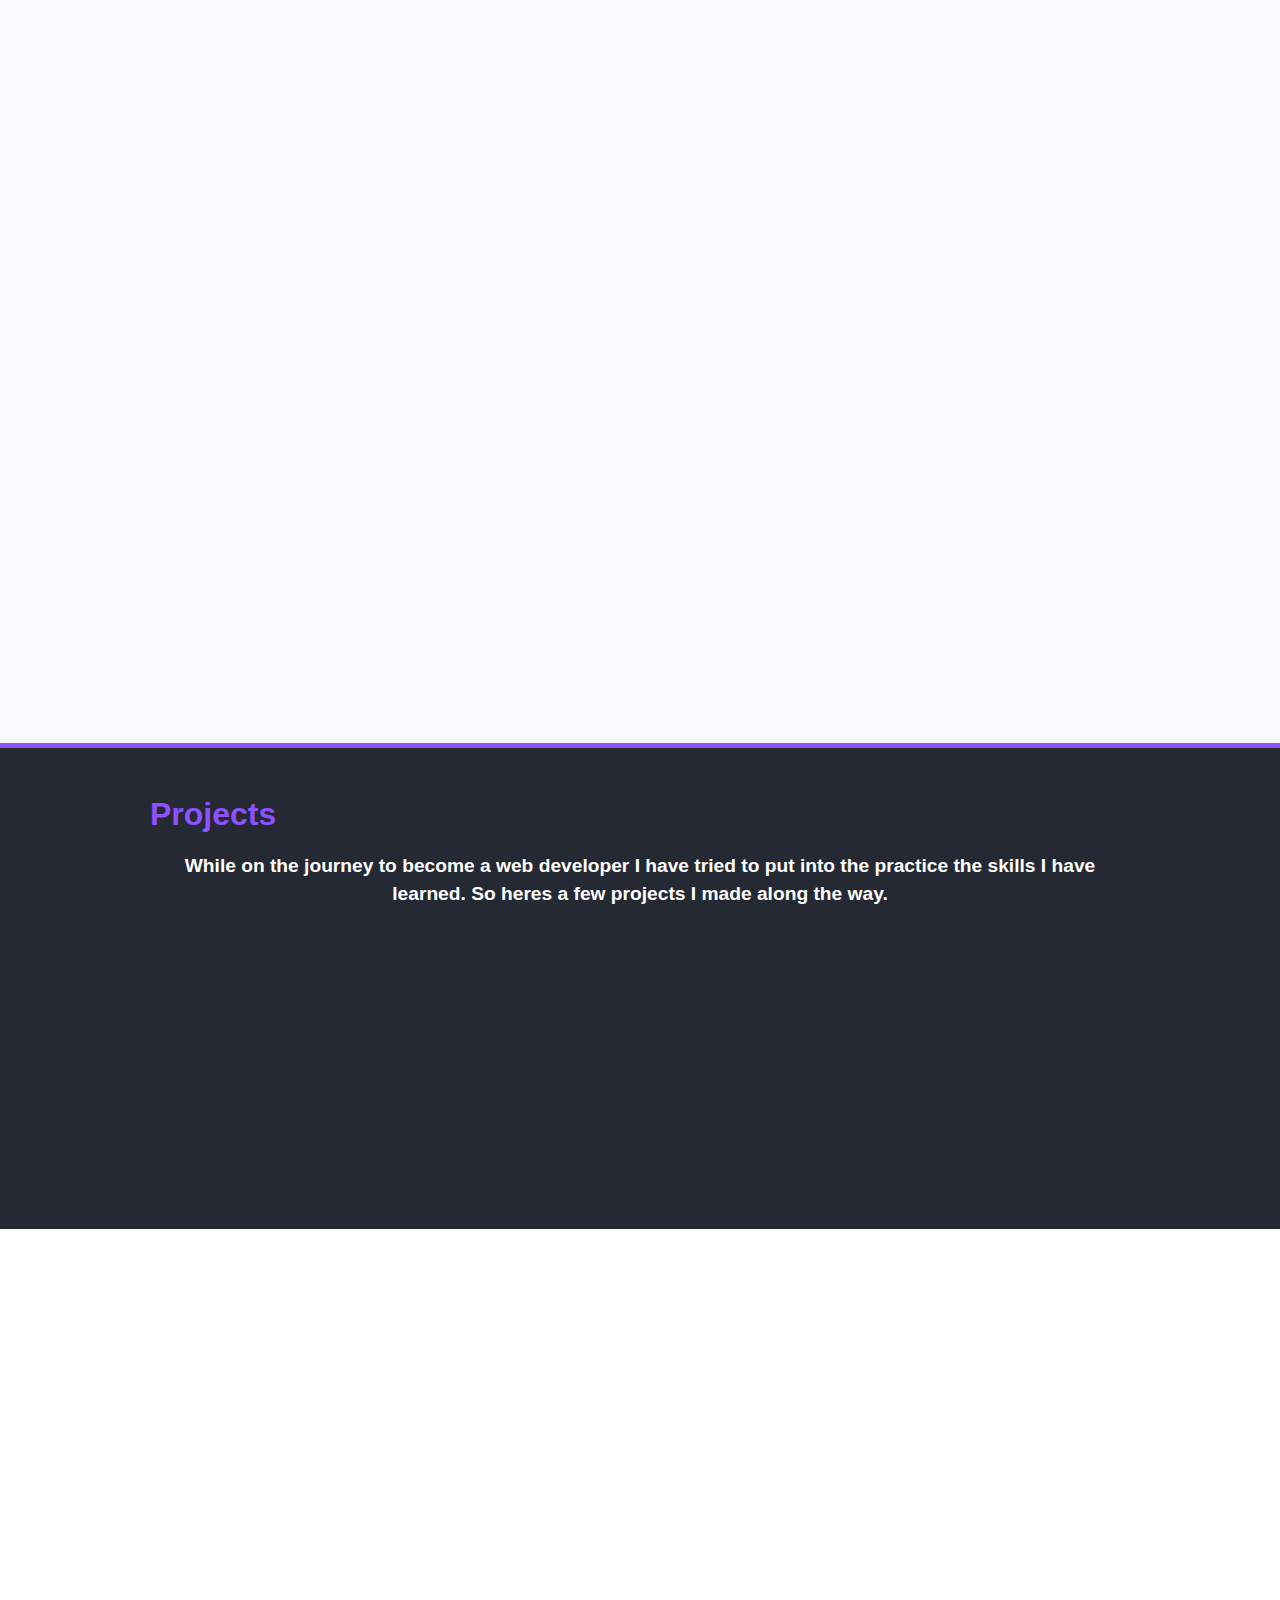
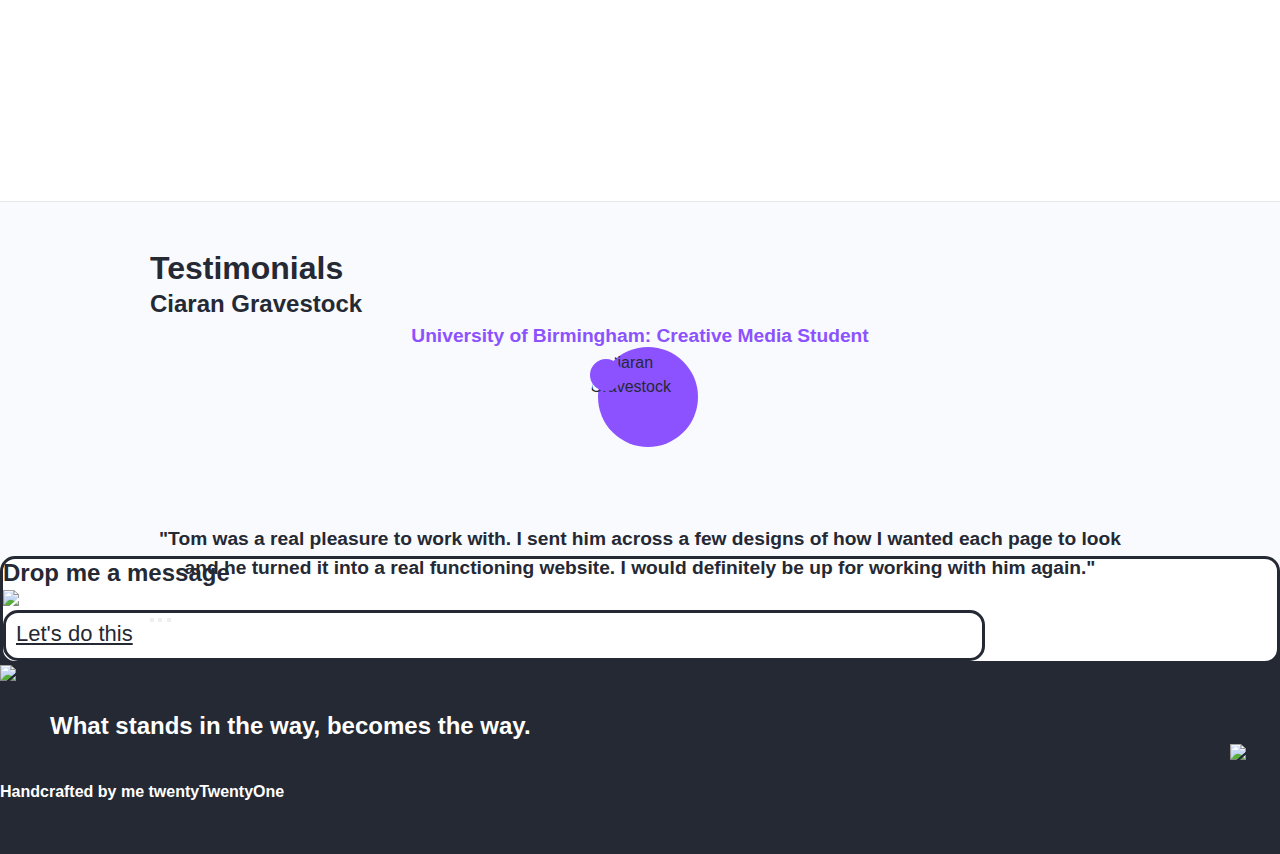
==== commit 1e335d07: "Added Vowel Counter Project" ====
--- a/index.html
+++ b/index.html
@@ -351,13 +351,13 @@
                          <!--Grid column-->
                         <div class="col-sm-4 col-12 mb-4 p-0 projBox js-scroll fade-in-bottom">
                             <div class="projCon">
-                                <img src="img/colourFlipper.png" alt="Hex Colour Flipper" class="img-fluid  projImg">
-                                <div class="overlay">
-                                    <div class="projOverlay">
-                                        <p class="title textColor_Change">Javascript Project:</p>
-                                        <p class="is_White">Hex Colour Flipper project.</p>
-                                        <div class="projOverCon borderLinkColor_Change">
-                                            <a class="nav-link link link--anim link-default" href="cf.html">Learn More</a>
+                                <img src="img/vowelCounter.png" alt="Vowel Counter" class="img-fluid  projImg">
+                                <div class="overlay">
+                                    <div class="projOverlay">
+                                        <p class="title textColor_Change">Javascript Project:</p>
+                                        <p class="is_White">Vowel counter project.</p>
+                                        <div class="projOverCon borderLinkColor_Change">
+                                            <a class="nav-link link link--anim link-default" href="vowelCounter.html">Learn More</a>
                                         </div>
                                     </div>
                                 </div>
--- a/css/main.css
+++ b/css/main.css
@@ -755,6 +755,107 @@
 .vh100 {
     height: 100vh;
 }
+
+/*Expense Tracker End*/ 
+
+/*Note Taker Start*/
+
+.noteInputCon {
+    width: 100%;
+}
+
+#noteInput-Label {
+    display: block;
+    font-size: 30px;
+}
+
+#noteInput-Label textarea {
+    padding: 10px;
+}
+
+.noteContainer {
+    margin-top: 20px;
+    display: flex;
+    flex-wrap: wrap;
+} 
+
+.noteArea {
+    border:#1e242c 2px solid;
+    border-radius: 5px;
+    padding: 10px;
+    margin: 20px;
+    background-color: #fff;
+    flex-grow: 1;
+    max-width: 100%;
+}
+
+.noteArea button {
+    border: #252934 solid 3px;
+    border-radius: 10px;
+    background-color: #fff;
+    color: #8c52ff;
+    padding: 5px;
+}
+
+.noteArea p {
+    overflow: hidden;
+    text-overflow: ellipsis;
+    white-space: nowrap;
+    max-width: 450px;
+}
+
+.noteArea button:hover {
+    background-color: #1e242c;
+    transition: 0.5s ease;
+}
+
+/*Modal Background*/
+#modal {
+    display: none; 
+    position: fixed; 
+    z-index: 1; 
+    padding-top: 30vh; 
+    left: 0;
+    top: 0;
+    width: 100%; 
+    height: 100%; 
+    overflow: auto; 
+    background-color: rgba(0,0,0,0.8); 
+}
+  
+/* Modal Content */
+.modalContent {
+    background-color: #fefefe;
+    margin: auto;
+    padding: 20px;
+    border: 3px solid grey;
+    border-radius: 5px;
+    width: 75%;
+}
+
+/*Modal Close*/
+.close {
+    font-weight: bold;
+    color: #8c52ff;
+    font-size: 40px;
+}
+
+.close:hover {
+    color: black;
+    transition: 1s ease-in-out;
+}
+
+/*Note Taker End*/
+
+/*Vowel Counter Start*/
+
+#checkBtn:hover {
+    color: var(--pseudo-color);
+}
+
+
+/*Vowel Counter End*/
+
 /*To-Do List Start*/
 
 #user_Input {
@@ -899,10 +1000,10 @@
     .rpsMessage {
         font-size: 60px;
     }
-    .intro_Expense {
+    .fourRem {
         font-size: 4rem;
     }
-    .subIntro_Expense {
+    .threeRem {
         font-size: 3rem;
     }
 }
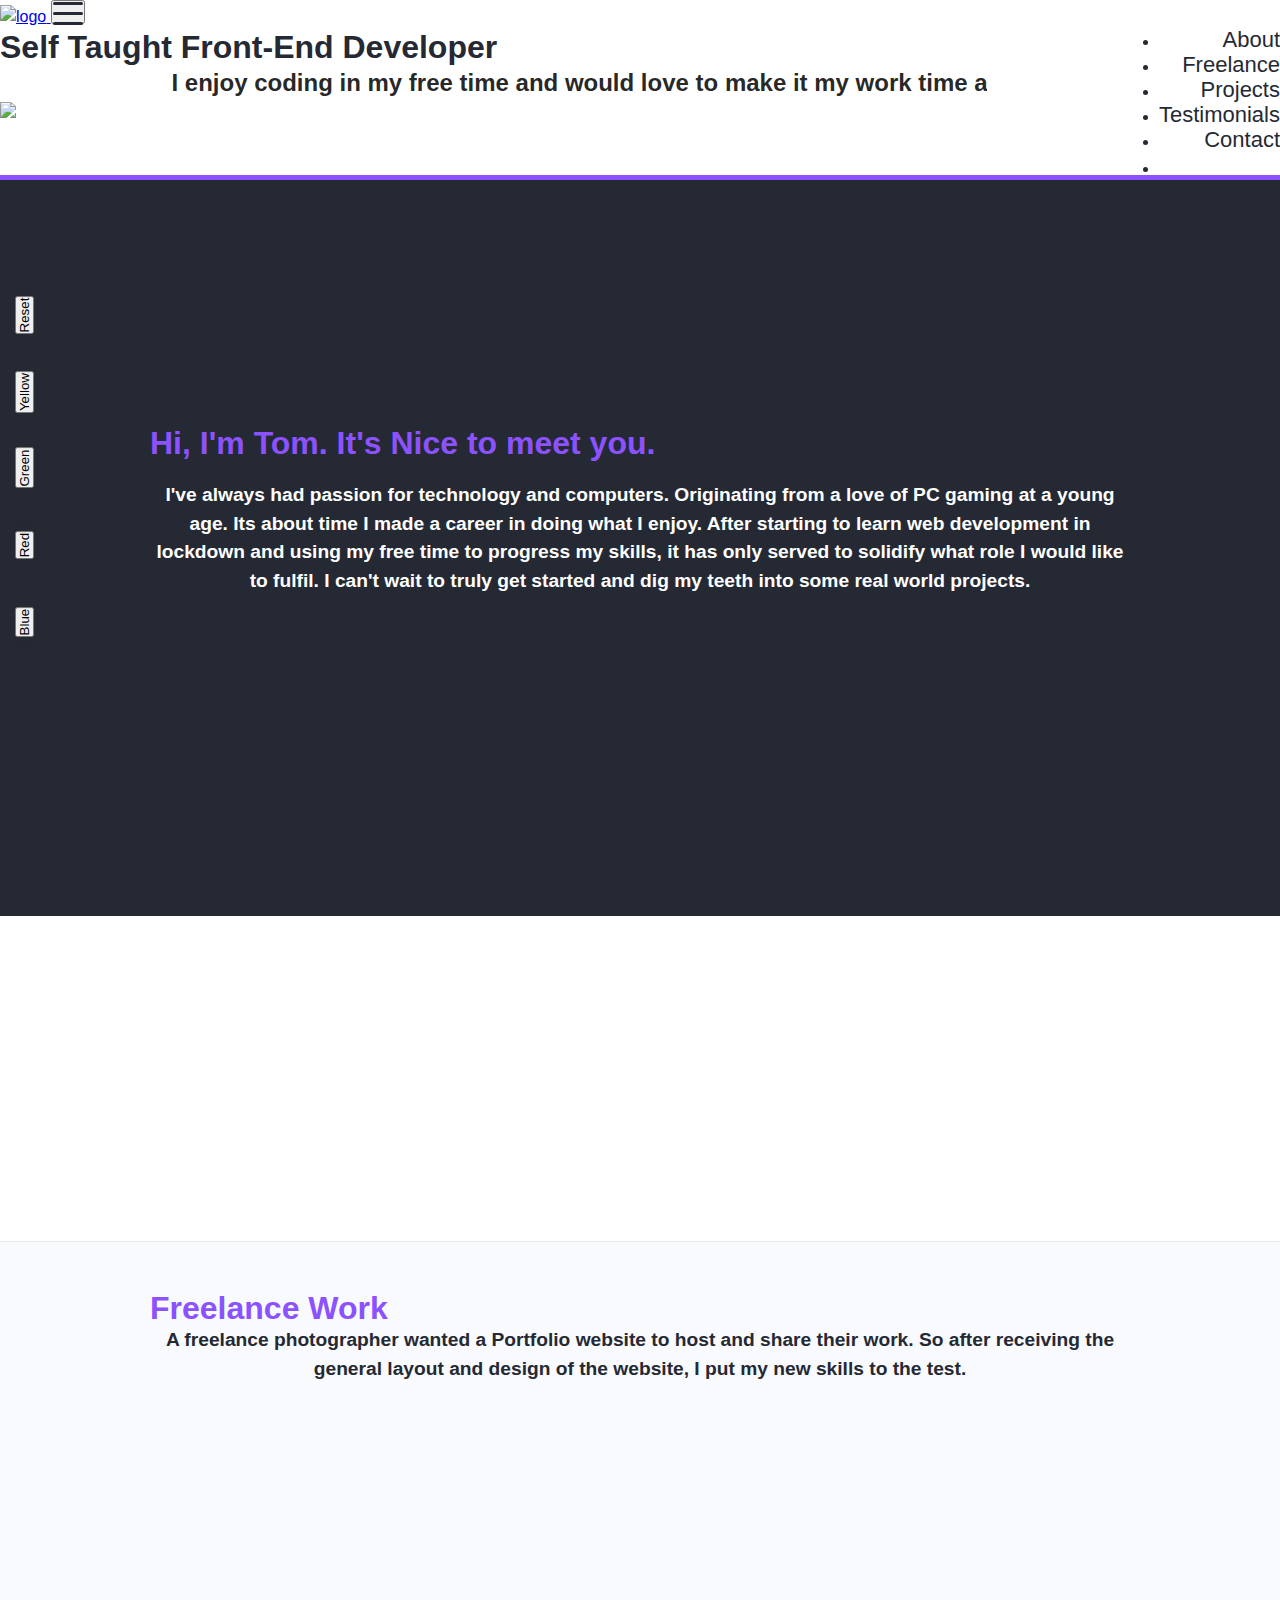
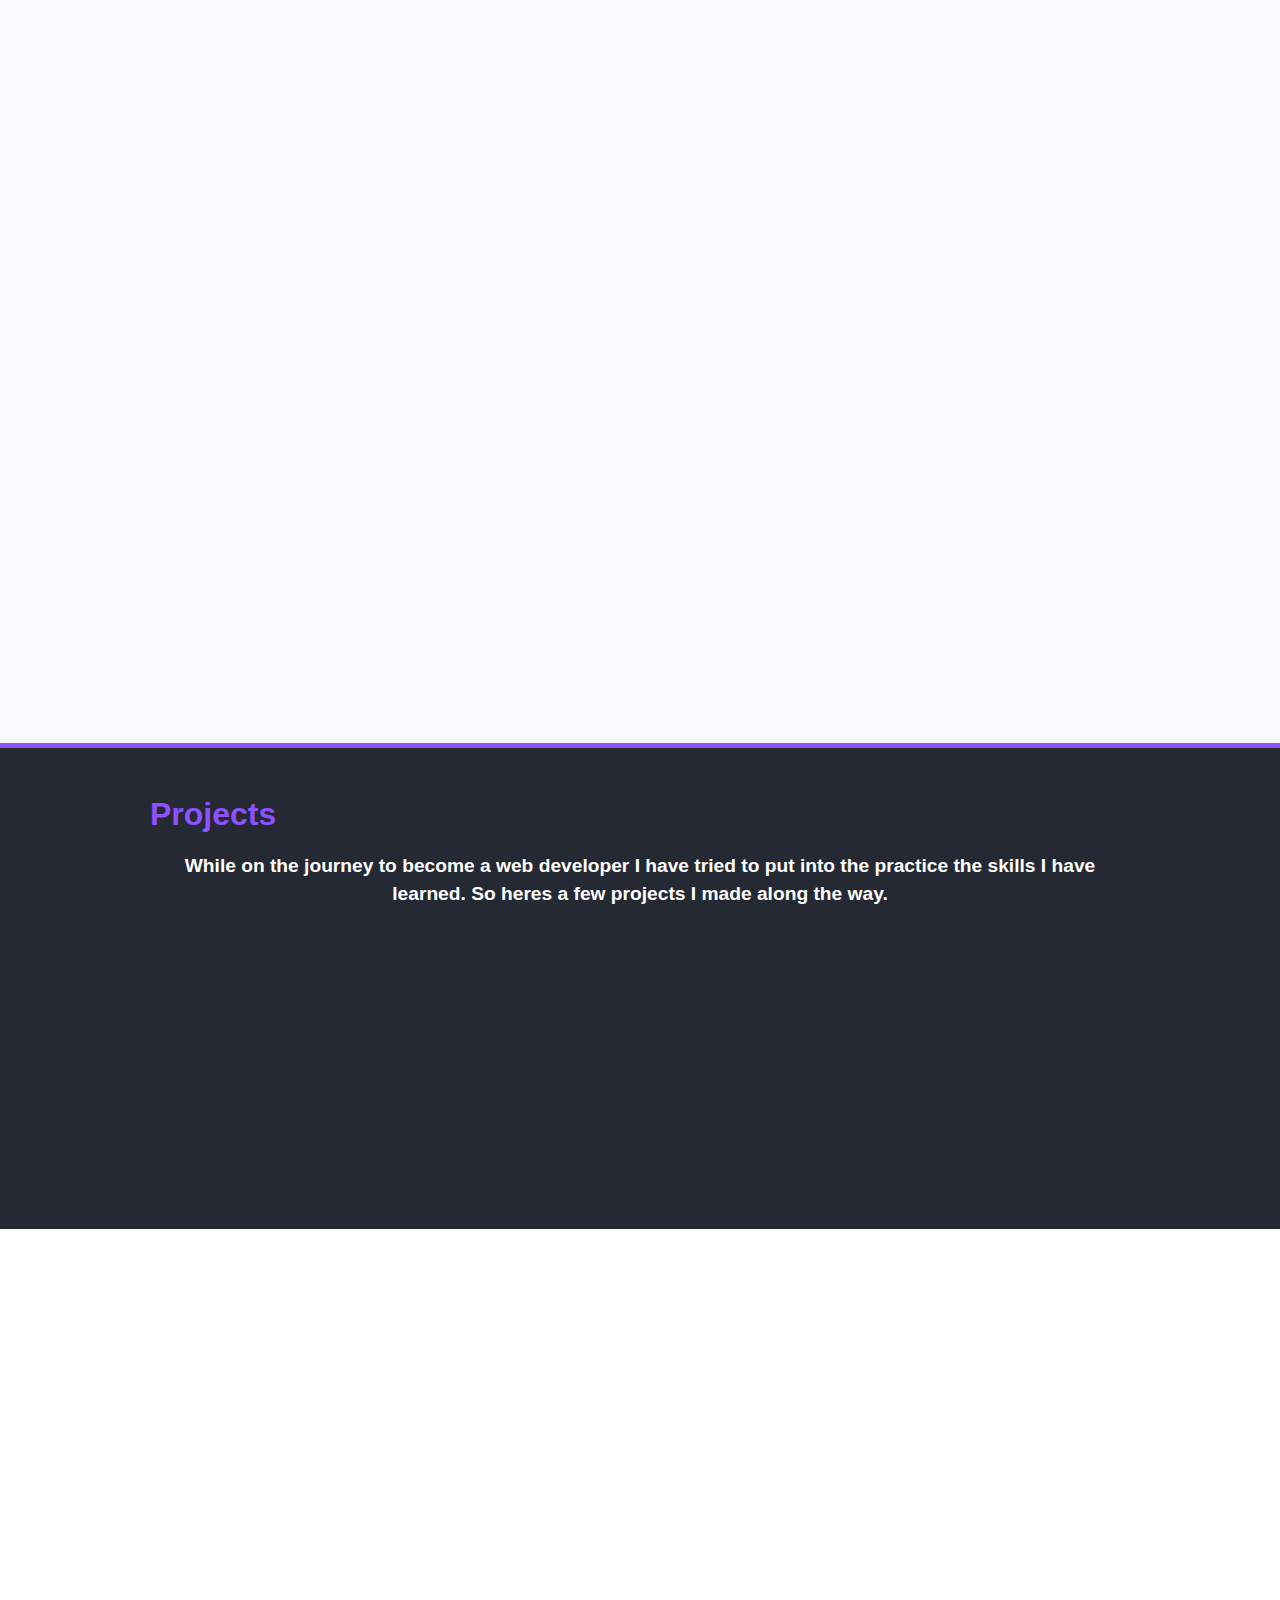
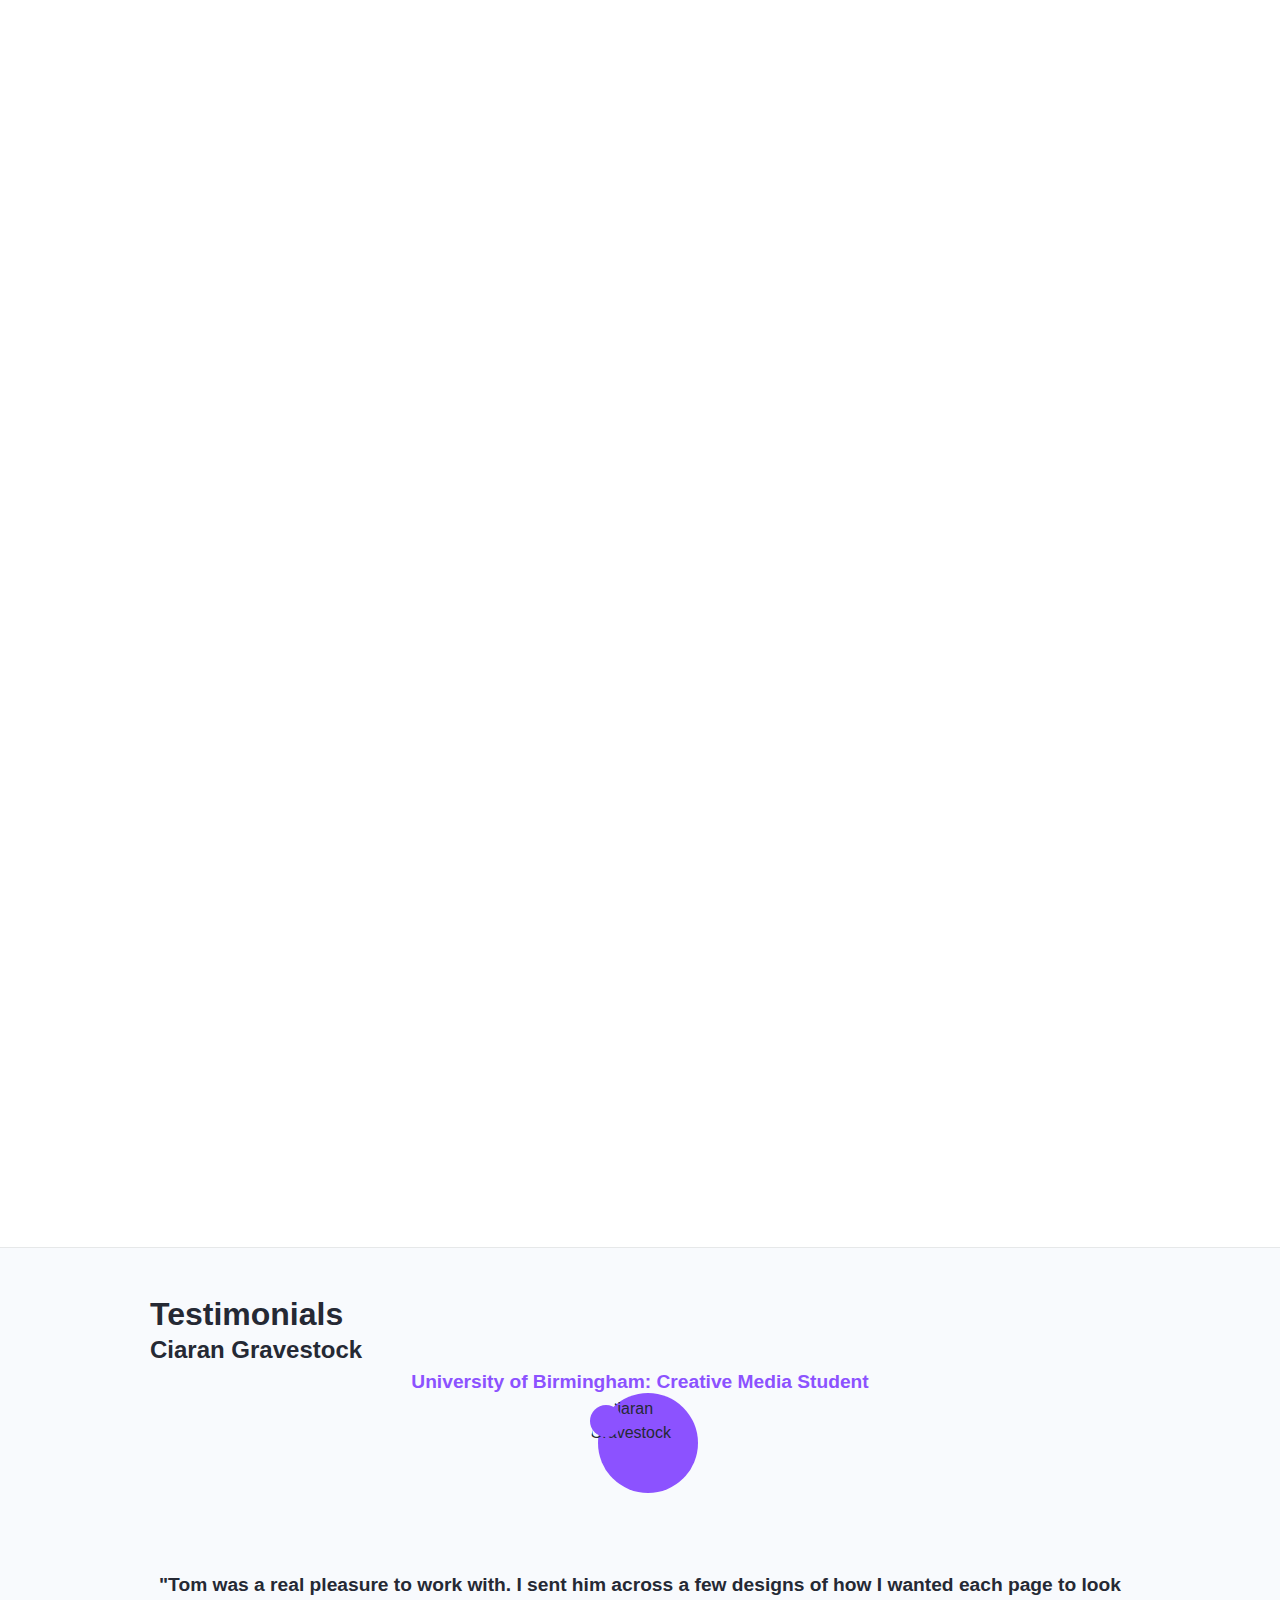
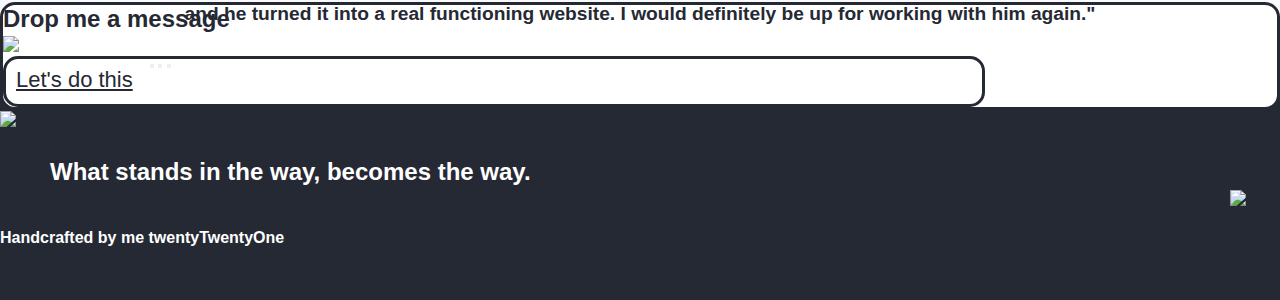
==== commit 2d9eb1a8: "Mem Game now on front page, still needs @media" ====
--- a/index.html
+++ b/index.html
@@ -272,6 +272,21 @@
                 <div class="projects-container">
                     <div class="row no-gutters">
                         <!--Grid column-->
+                        <div class="col-sm-4 col-12 mb-4 projBox js-scroll slide-right">  
+                            <div class="projCon">
+                                <img src="img/memoryGame.png" alt="Memory Game" class="img-fluid mb-4 projImg">
+                                <div class="overlay">
+                                    <div class="projOverlay">
+                                        <p class="title textColor_Change">Javascript Project:</p>
+                                        <p class="is_White">Memory Game project. Also known as pairs.</p>
+                                        <div class="projOverCon borderLinkColor_Change">
+                                            <a class="nav-link link link--anim link-default" target="_blank" href="memoryGame.html">Learn More</a>
+                                        </div>
+                                    </div>
+                                </div>
+                            </div>
+                        </div>
+                        <!--Grid column-->
                         <div class="col-sm-4 col-12 mb-4 projBox js-scroll slide-left">
                             <div class="projCon">
                                 <img src="img/rpsGame/rps.png" alt="Rock, Paper and Scissors" class="img-fluid mb-4 projImg">
@@ -303,21 +318,6 @@
                             </div>
                         </div>
                         <!--Grid column-->
-                        <div class="col-sm-4 col-12 mb-4 projBox js-scroll slide-right">  
-                            <div class="projCon">
-                                <img src="img/expenseTracker.png" alt="Expense Tracker" class="img-fluid mb-4 projImg">
-                                <div class="overlay">
-                                    <div class="projOverlay">
-                                        <p class="title textColor_Change">Javascript Project:</p>
-                                        <p class="is_White">Expense Tracker project.</p>
-                                        <div class="projOverCon borderLinkColor_Change">
-                                            <a class="nav-link link link--anim link-default" target="_blank" href="expenseTracker.html">Learn More</a>
-                                        </div>
-                                    </div>
-                                </div>
-                            </div>
-                        </div>
-                        <!--Grid column-->
                         <div class="col-sm-4 col-12 mb-4 p-0 projBox js-scroll fade-in-bottom">
                             <div class="projCon">
                                 <img src="img/tdl.png" alt="To-Do List" class="img-fluid projImg">
@@ -332,7 +332,6 @@
                                 </div>
                             </div>
                         </div>
-
                         <!--Grid column-->
                         <div class="col-sm-4 col-12 mb-4 p-0 projBox js-scroll fade-in-bottom">
                             <div class="projCon">
--- a/css/main.css
+++ b/css/main.css
@@ -626,7 +626,99 @@
     display: none;
 }
 
-/* Rock, Paper, Scissors classes*/
+/* Memory Game Classes Start */
+
+
+.cardCover {
+    height: 160px;
+    background-color: #252934;
+    border-radius: 10px;
+}
+
+.card {
+    z-index: -1;
+    object-fit: cover;
+    width: 100%;
+    max-height: 100%;
+    border-radius: 10px;
+    border: #252934 5px solid;
+    background-color: #252934;
+}
+
+.matched {
+    border: #8c52ff 5px solid !important;
+    animation-name: rubberBand;
+    animation-duration: 0.75s;
+}
+
+.unmatched {
+    animation-name: pulse;
+    animation-duration: 0.75s;
+    border: #ff5757 5px solid !important;
+}
+
+.open{
+    background-color: transparent !important;
+}
+
+.disableClick {
+    pointer-events: none;
+}
+
+#genBtn:hover {
+    color: var(--pseudo-color);
+}
+
+/* Memory Game Classes End */
+
+/*Game Animations Start*/
+
+@keyframes pulse {
+    from {
+      transform: scale3d(1, 1, 1);
+    }
+  
+    50% {
+      transform: scale3d(1.2, 1.2, 1.2);
+    }
+  
+    to {
+      transform: scale3d(1, 1, 1);
+    }
+  }
+
+@keyframes rubberBand {
+    from {
+      transform: scale3d(1, 1, 1);
+    }
+  
+    30% {
+      transform: scale3d(1.25, 0.75, 1);
+    }
+  
+    40% {
+      transform: scale3d(0.75, 1.25, 1);
+    }
+  
+    50% {
+      transform: scale3d(1.15, 0.85, 1);
+    }
+  
+    65% {
+      transform: scale3d(0.95, 1.05, 1);
+    }
+  
+    75% {
+      transform: scale3d(1.05, 0.95, 1);
+    }
+  
+    to {
+      transform: scale3d(1, 1, 1);
+    }
+  }
+/*Game Animations End*/
+
+/* Rock, Paper, Scissors classes */
 
 .rpsImg {
     width: 90%;
